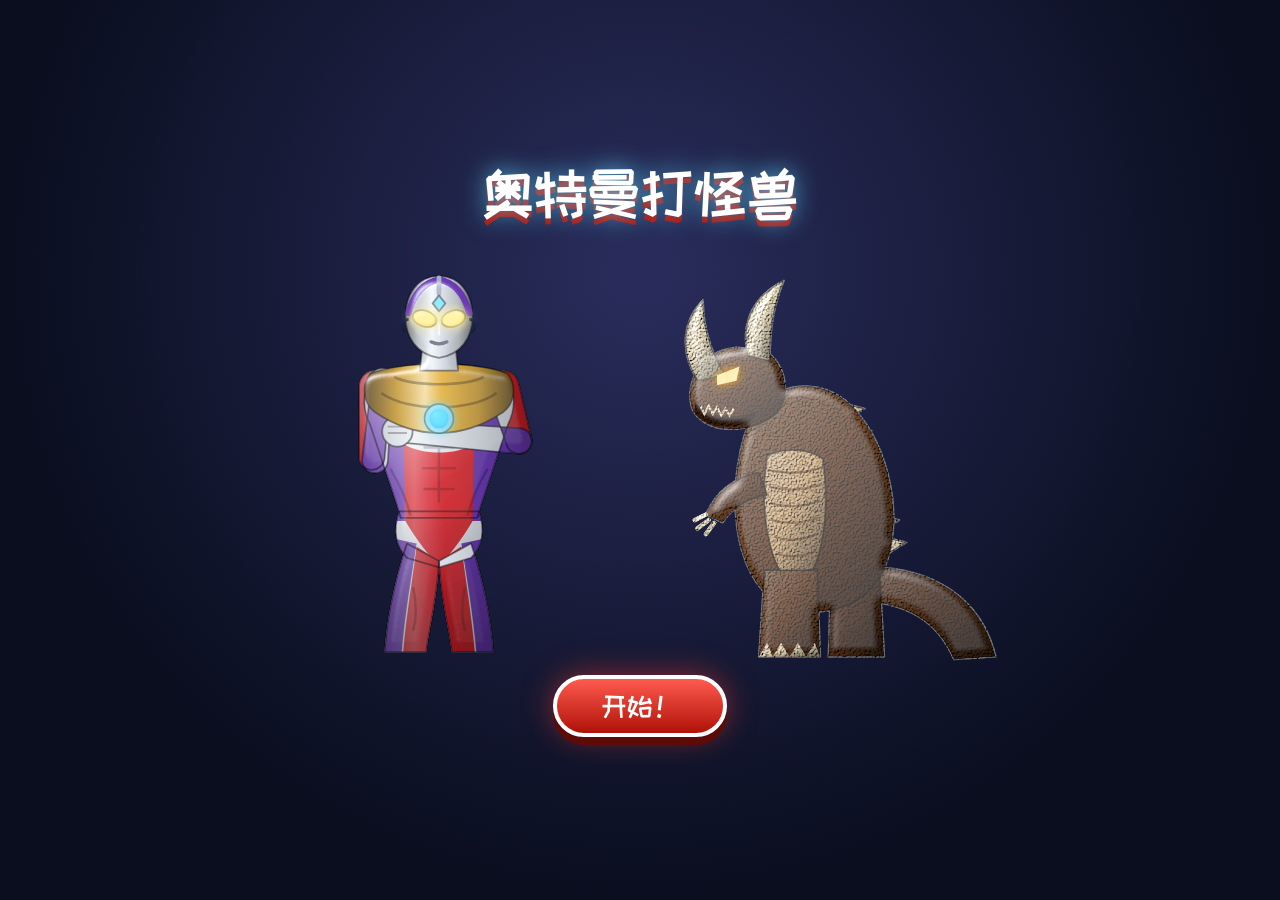
==== fight/index.html @ 57a6489c "打怪兽：按钮移到奥特曼一侧 Co-Authored-By: Claude Fable 5.2 <noreply@anthropic.com>" ====
<!doctype html>
<html lang="zh-CN">
<head>
<meta charset="utf-8">
<meta name="viewport" content="width=device-width,initial-scale=1,viewport-fit=cover">
<title>奥特曼打怪兽</title>
<link rel="stylesheet" href="../fonts/fonts.css">
<style>
/* 布局：全屏特摄战场（远景城市→演员→特效→胶片颗粒/黑边），HUD 在上，三个大按钮在下；选人、选怪兽、图鉴是全屏层 */
:root{
  --night:#0A0E1F; --dusk:#2A2D5C; --ember:#FF8A3D; --steel:#C9D1E0; --ink:#F2F4FF; --muted:#AAB3D6;
  --timer:#5EDCFF; --danger:#FF3B30; --gold:#FFD447; --panel:rgba(10,14,36,.78);
  --display:"ZCOOL KuaiLe","PingFang SC","Hiragino Sans GB","Microsoft YaHei",system-ui,sans-serif;
  --body:"PingFang SC","Hiragino Sans GB","Microsoft YaHei",system-ui,sans-serif;
  color-scheme:dark;
}
html{height:100%;box-sizing:border-box;background:#05070F}
*,*::before,*::after{box-sizing:border-box}
[hidden]{display:none!important}
body{height:100%;margin:0;background:var(--night);color:var(--ink);font-family:var(--body);overflow:hidden;-webkit-user-select:none;user-select:none;-webkit-tap-highlight-color:transparent;touch-action:manipulation}
button{font:inherit;color:inherit;cursor:pointer;-webkit-tap-highlight-color:transparent}
button:focus-visible{outline:4px solid var(--timer);outline-offset:3px}

#stage{position:fixed;inset:0;overflow:hidden;background:#05070F}
#world{position:absolute;inset:0;filter:contrast(1.08) saturate(1.12)}
#bg,#fx,#grain{position:absolute;inset:0;width:100%;height:100%;display:block}
#fx{pointer-events:none}
#grain{pointer-events:none;opacity:.09;mix-blend-mode:overlay;image-rendering:pixelated}
.vignette{position:absolute;inset:0;pointer-events:none;background:radial-gradient(ellipse at 50% 55%,transparent 55%,rgba(0,0,0,.55) 100%)}
.bars::before,.bars::after{content:"";position:absolute;left:0;right:0;height:5vh;background:#000;z-index:6;pointer-events:none}
.bars::before{top:0} .bars::after{bottom:0}
@media (orientation:portrait){.bars::before,.bars::after{display:none}}

.actor{position:absolute;will-change:transform;transform-origin:50% 100%;z-index:3}
.actor svg{width:100%;height:100%;display:block;overflow:visible}
.photo{width:100%;height:100%;display:block;object-fit:contain;object-position:50% 100%;-webkit-user-drag:none;
  filter:brightness(.92) contrast(1.06) saturate(1.06) drop-shadow(-6px -4px 10px rgba(255,140,80,.28)) drop-shadow(0 0 14px rgba(120,140,255,.25))}
.photo.mir{transform:scaleX(-1)}
img.photo{transition:transform .13s cubic-bezier(.3,1.5,.5,1);transform-origin:50% 100%}
#heroArt[data-pose=punch] img.photo{transform:rotate(10deg) translateX(5%)}
#heroArt[data-pose=kick] img.photo{transform:rotate(-12deg) translateX(6%)}
#heroArt[data-pose=guard] img.photo{transform:rotate(-4deg) scale(.96)}
#heroArt[data-pose=beam] img.photo{transform:rotate(5deg)}
#heroArt[data-pose=win] img.photo{transform:translateY(-5%) scale(1.04)}
.pick.rival{border-color:#FF5A4E;box-shadow:0 0 18px rgba(255,90,78,.6)}
.badge.rv{background:#E3262E!important;color:#FFFFFF!important}
.pick .pa img{height:100%;width:100%;object-fit:contain;object-position:50% 100%}
.jt,.whole{transform-box:view-box;transition:transform .13s cubic-bezier(.3,1.5,.5,1)}
svg.rig{overflow:visible}
.flip{position:relative}
.pl{position:absolute;inset:0}
#hero[data-photo] .flip{transform:none}
#hero[data-photo].idle .flip{animation:breatheP 2.4s ease-in-out infinite}
#hero[data-photo].hurt .flip{animation:hurtP .5s}
@keyframes breatheP{0%,100%{transform:translateY(0)}50%{transform:translateY(-1%)}}
@keyframes hurtP{0%{transform:none}30%{transform:translateX(-14%) rotate(-8deg);filter:brightness(1.8)}100%{transform:none}}
.shadow{position:absolute;border-radius:50%;background:radial-gradient(ellipse,rgba(0,0,0,.55),transparent 70%);z-index:2;pointer-events:none}
#hero{transition:transform .14s cubic-bezier(.3,1.6,.5,1)}
#hero .flip{width:100%;height:100%;transform:scaleX(-1)}
#hero.idle .flip{animation:breathe 2.4s ease-in-out infinite}
#monster.idle .mbody{animation:mbreathe 2.8s ease-in-out infinite}
.mbody{width:100%;height:100%;transform-origin:50% 100%}
@keyframes breathe{0%,100%{transform:scaleX(-1) translateY(0)}50%{transform:scaleX(-1) translateY(-1%)}}
@keyframes mbreathe{0%,100%{transform:scale(1,1) rotate(0)}50%{transform:scale(1.01,1.02) rotate(-.6deg)}}
#monster.charge .mbody{filter:drop-shadow(0 0 18px rgba(255,60,30,.95)) brightness(1.15)}
#monster.flinch .mbody{animation:flinch .28s}
@keyframes flinch{0%{transform:translateX(0);filter:brightness(2.2)}40%{transform:translateX(5%) rotate(3deg)}100%{transform:translateX(0)}}
#monster.dizzy .mbody{animation:dizzy 1.2s ease-in-out infinite;transform-origin:50% 100%}
@keyframes dizzy{0%,100%{transform:rotate(-3deg)}50%{transform:rotate(3deg)}}
#hero.hurt .flip{animation:hurt .5s}
@keyframes hurt{0%{transform:scaleX(-1)}30%{transform:scaleX(-1) translateX(14%) rotate(8deg);filter:brightness(1.8)}100%{transform:scaleX(-1)}}
.warnmark{position:absolute;z-index:5;font-family:var(--display);font-size:clamp(40px,8vh,80px);color:#FFD447;text-shadow:0 0 18px #FF3B30,0 4px 0 #000;animation:warn .4s ease-in-out infinite alternate;pointer-events:none}
@keyframes warn{from{transform:scale(.9)}to{transform:scale(1.15)}}
.stars{position:absolute;z-index:5;pointer-events:none;font-size:clamp(20px,4vh,34px);animation:spinstars 1.2s linear infinite}
@keyframes spinstars{to{transform:rotate(360deg)}}
.shield{position:absolute;z-index:4;border-radius:50%;pointer-events:none;
  background:radial-gradient(circle,rgba(120,230,255,.05) 40%,rgba(120,230,255,.35) 62%,rgba(200,250,255,.9) 70%,rgba(120,230,255,0) 74%);
  box-shadow:0 0 40px rgba(94,220,255,.7);animation:shieldOn .18s ease-out}
@keyframes shieldOn{from{transform:scale(.3);opacity:0}to{transform:scale(1);opacity:1}}

/* HUD */
.hud{position:absolute;left:0;right:0;top:0;z-index:8;display:flex;align-items:center;gap:10px;
  padding-top:max(10px, calc(env(safe-area-inset-top, 0px) + 6px));padding-left:max(14px, env(safe-area-inset-left, 0px));padding-right:max(14px, env(safe-area-inset-right, 0px))}
.hbtn{width:50px;height:50px;border-radius:50%;border:2px solid rgba(255,255,255,.5);background:var(--panel);display:inline-flex;align-items:center;justify-content:center;flex-shrink:0}
.hbtn svg{width:26px;height:26px}
.bar{flex:1;min-width:0;display:flex;align-items:center;gap:6px}
.bar .track{flex:1;height:16px;border-radius:9px;background:rgba(0,0,0,.55);border:2px solid rgba(255,255,255,.5);overflow:hidden}
.bar i{display:block;height:100%;width:0;transition:width .25s}
#energy i{background:linear-gradient(90deg,#1E7BFF,#5EDCFF,#E8FDFF);box-shadow:0 0 12px #5EDCFF}
#mhp i{background:linear-gradient(90deg,#FFB03B,#FF3B30);margin-left:auto}
#mhp .track{display:flex}
.bar .ic{font-size:20px;flex-shrink:0}
#ctimer{width:54px;height:54px;border-radius:50%;flex-shrink:0;border:4px solid #C9D1E0;background:radial-gradient(circle at 38% 32%,#F0FEFF,#63DEFF 45%,#0F7FC6);box-shadow:0 0 18px #5EDCFF,inset 0 -4px 0 rgba(0,0,0,.25)}
#ctimer.red{background:radial-gradient(circle at 38% 32%,#FFE1DE,#FF5A4E 45%,#B01208);box-shadow:0 0 22px #FF3B30;animation:blinkT .5s steps(2) infinite}
@keyframes blinkT{50%{filter:brightness(.45)}}

/* 三个按钮都放在奥特曼这一侧（左下角）：上面防御，下面出拳和光线；怪兽那边不放按钮 */
.controls{position:absolute;left:0;bottom:0;z-index:8;display:grid;grid-template-areas:"shield ." "punch beam";align-items:end;justify-items:center;gap:10px 12px;
  padding-bottom:max(14px, calc(env(safe-area-inset-bottom, 0px) + 8px));padding-left:max(16px, env(safe-area-inset-left, 0px));padding-right:max(16px, env(safe-area-inset-right, 0px))}
.cbtn{width:clamp(78px,22vw,104px);height:clamp(78px,22vw,104px);border-radius:50%;border:4px solid rgba(255,255,255,.85);display:flex;flex-direction:column;align-items:center;justify-content:center;gap:2px;
  font-family:var(--display);font-size:clamp(15px,4vw,19px);color:#FFFFFF;text-shadow:0 2px 0 rgba(0,0,0,.5);box-shadow:0 6px 0 rgba(0,0,0,.45),0 0 20px rgba(0,0,0,.4)}
.cbtn svg{width:52%;height:auto}
.cbtn:active{transform:translateY(4px);box-shadow:0 2px 0 rgba(0,0,0,.45)}
#bPunch{background:radial-gradient(circle at 40% 30%,#FF7A6E,#C8141C)}
#bShield{background:radial-gradient(circle at 40% 30%,#8FE4FF,#1468C8)}
#bBeam{background:radial-gradient(circle at 40% 30%,#FFF3B0,#E59A00);width:clamp(92px,26vw,124px);height:clamp(92px,26vw,124px)}
#bBeam[disabled]{filter:grayscale(.85) brightness(.6)}
#bBeam.ready{animation:ready .7s ease-in-out infinite alternate}
@keyframes ready{from{box-shadow:0 6px 0 rgba(0,0,0,.45),0 0 10px #FFD447}to{box-shadow:0 6px 0 rgba(0,0,0,.45),0 0 44px 10px #FFE066}}
.cbtn[disabled]{cursor:default}
#bShield.cool{filter:brightness(.6)}

/* 全屏层 */
.layer{position:fixed;inset:0;z-index:20;display:flex;flex-direction:column;align-items:center;justify-content:flex-start;gap:clamp(10px,2.4vh,22px);text-align:center;
  background:radial-gradient(ellipse at 50% 30%,#2A2D5C,#0A0E1F 70%);
  padding-top:max(16px, env(safe-area-inset-top, 0px));padding-bottom:max(16px, env(safe-area-inset-bottom, 0px));padding-left:max(16px, env(safe-area-inset-left, 0px));padding-right:max(16px, env(safe-area-inset-right, 0px));overflow-y:auto}
.layer>:first-child{margin-top:auto}.layer>:last-child{margin-bottom:auto}
.ttl{font-family:var(--display);font-size:clamp(40px,10vw,76px);line-height:1.05;color:#FFFFFF;text-shadow:0 0 24px rgba(94,220,255,.8),0 6px 0 #B01208;text-wrap:balance}
.sub{font-size:clamp(16px,4.2vw,21px);color:var(--muted);font-weight:600}
.big{height:84px;padding:0 44px;border-radius:999px;border:4px solid #FFFFFF;background:linear-gradient(#FF5A4E,#B01208);color:#FFFFFF;font-family:var(--display);font-size:clamp(30px,8vw,42px);box-shadow:0 8px 0 #5E0A06,0 0 30px rgba(255,59,48,.5)}
.big:active{transform:translateY(5px);box-shadow:0 3px 0 #5E0A06}
.big.alt{background:linear-gradient(#5EDCFF,#1468C8);box-shadow:0 8px 0 #0A3A73}
.row{display:flex;gap:14px;flex-wrap:wrap;justify-content:center}
.grid{display:grid;grid-template-columns:repeat(4,minmax(0,1fr));gap:12px;width:min(100%,760px)}
@media (max-width:520px){.grid{grid-template-columns:repeat(2,minmax(0,1fr))}}
@media (orientation:landscape){
  #monGrid,#bookGrid{grid-template-columns:repeat(6,minmax(0,1fr))!important;width:min(100%,960px)}
  #heroGrid{grid-template-columns:repeat(6,minmax(0,1fr));width:min(100%,960px)}
  .pick .pa{aspect-ratio:1/1;max-height:20vh}
  .layer .ttl{font-size:clamp(24px,7vh,44px)!important}
  #title .ttl{font-size:clamp(30px,11vh,58px)!important}
  #title .ttl br{display:none}
  #titleArt{height:48vh!important}
  #title .sub{display:none}
  #startBtn{height:62px;font-size:28px}
  .layer{gap:10px}
}
.pick{position:relative;border:3px solid rgba(255,255,255,.35);border-radius:18px;background:radial-gradient(ellipse at 50% 40%,#3B4590,#121636 75%);padding:8px 6px 10px;display:flex;flex-direction:column;align-items:center;gap:4px;overflow:hidden}
.pick.on{border-color:#FFD447;box-shadow:0 0 22px rgba(255,212,71,.6)}
.pick:active{transform:scale(.96)}
.pick .pa{width:100%;aspect-ratio:3/4;display:flex;align-items:flex-end;justify-content:center}
.pick .pa svg{height:100%;width:auto;max-width:100%}
.pick .pn{font-family:var(--display);font-size:clamp(16px,4.4vw,22px);color:#FFFFFF;white-space:nowrap}
.pick.locked .pa{filter:brightness(0) opacity(.55)}
.pick .badge{position:absolute;top:6px;right:6px;font-size:12px;font-weight:700;background:#FFD447;color:#1B2246;border-radius:999px;padding:2px 8px}
.pick .q{position:absolute;inset:0;display:flex;align-items:center;justify-content:center;font-family:var(--display);font-size:54px;color:rgba(255,255,255,.55)}
#win{background:radial-gradient(ellipse at 50% 35%,rgba(42,45,92,.92),rgba(5,7,15,.96) 75%)}
.wincard{width:min(70vw,44vh,320px);aspect-ratio:3/4;border-radius:22px;padding:10px;background:linear-gradient(135deg,#FFF9CF,#E8A80C 36%,#FFFDE8 50%,#B8730A 74%,#FFE47A);box-shadow:0 0 50px rgba(255,212,71,.5)}
.wincard .in{width:100%;height:100%;border-radius:14px;background:radial-gradient(ellipse at 50% 40%,#5A2B12,#140806 75%);display:flex;align-items:flex-end;justify-content:center;overflow:hidden}
.wincard svg{height:92%;width:auto;max-width:100%}
.wname{font-family:var(--display);font-size:clamp(30px,8vw,46px);color:#FFFFFF}
.wintro{max-width:30em;font-size:clamp(15px,4vw,18px);line-height:1.6;color:#E6EBFF;background:rgba(255,255,255,.08);border:1px solid rgba(255,255,255,.18);border-radius:14px;padding:10px 14px;text-align:left}
.winwrap{display:flex;flex-direction:column;align-items:center;gap:clamp(10px,2vh,18px);width:100%}
.wininfo{display:flex;flex-direction:column;align-items:center;gap:clamp(8px,1.6vh,14px);min-width:0}
@media (orientation:landscape){
  .winwrap{flex-direction:row;justify-content:center;gap:28px}
  .wincard{width:auto;height:min(78vh,420px)}
  .wininfo .ttl{font-size:clamp(30px,9vh,52px)!important}
  .wintro{font-size:15px;max-width:26em}
}
.movecap{position:absolute;left:50%;top:16%;transform:translateX(-50%);z-index:7;pointer-events:none;white-space:nowrap;font-family:var(--display);font-size:clamp(30px,9vh,64px);animation:movecap 2.3s ease-out both}
@keyframes movecap{0%{opacity:0;transform:translateX(-50%) scale(1.8)}12%{opacity:1;transform:translateX(-50%) scale(1)}80%{opacity:1}100%{opacity:0}}
#flash{position:fixed;inset:0;z-index:15;background:#FFFFFF;opacity:0;pointer-events:none}
#flash.go{animation:flash .7s ease-out}
@keyframes flash{0%{opacity:0}12%{opacity:1}100%{opacity:0}}
#rotateTip{position:absolute;left:50%;top:22%;transform:translateX(-50%);z-index:7;font-size:14px;color:var(--muted);background:var(--panel);border-radius:999px;padding:6px 14px;white-space:nowrap}
@media (orientation:landscape){#rotateTip{display:none}}
@media (orientation:landscape){
  .cbtn{width:clamp(64px,19vh,96px);height:clamp(64px,19vh,96px);opacity:.92}
  #bBeam{width:clamp(76px,23vh,112px);height:clamp(76px,23vh,112px)}
}
.controls .rgt{display:contents}
#bShield{grid-area:shield} #bPunch{grid-area:punch} #bBeam{grid-area:beam}
@media (prefers-reduced-motion: reduce){#hero.idle .flip,#monster.idle .mbody,#bBeam.ready,#ctimer.red{animation:none}}
</style>
</head>
<body>
<div id="stage">
  <div id="world">
    <canvas id="bg"></canvas>
    <div class="shadow" id="hshadow"></div><div class="shadow" id="mshadow"></div>
    <div class="actor" id="hero"><div class="flip" id="heroArt"></div></div>
    <div class="actor" id="monster"><div class="mbody" id="monArt"></div></div>
    <canvas id="fx"></canvas>
  </div>
  <canvas id="grain"></canvas>
  <div class="vignette"></div>
  <div class="bars" style="position:absolute;inset:0;pointer-events:none"></div>
  <div class="hud" id="hud" hidden>
    <button class="hbtn" id="homeBtn" aria-label="返回"><svg viewBox="0 0 24 24" aria-hidden="true"><path d="M3 11l9-7 9 7v9h-6v-6H9v6H3z" fill="#FFFFFF"/></svg></button>
    <div class="bar" id="energy"><span class="ic">⚡</span><div class="track"><i></i></div></div>
    <div id="ctimer" aria-label="彩色计时器"></div>
    <div class="bar" id="mhp"><div class="track"><i></i></div><span class="ic">👾</span></div>
  </div>
  <div id="rotateTip" hidden>横过来玩更像电视哦</div>
  <div class="controls" id="controls" hidden>
    <button class="cbtn" id="bShield" aria-label="防御"><svg viewBox="0 0 40 40" aria-hidden="true"><path d="M20 3l14 5v10c0 9-6 16-14 19C12 34 6 27 6 18V8z" fill="#E8FDFF" stroke="#0A3A73" stroke-width="2.5"/></svg>防御</button>
    <div class="rgt"><button class="cbtn" id="bBeam" aria-label="光线" disabled><svg viewBox="0 0 40 40" aria-hidden="true"><rect x="17" y="3" width="7" height="30" rx="3.5" fill="#FFFFFF" stroke="#7A4A00" stroke-width="2"/><rect x="4" y="18" width="24" height="7" rx="3.5" fill="#FFFFFF" stroke="#7A4A00" stroke-width="2"/><path d="M27 8 L39 2 M28 13 L40 11" stroke="#FFFFFF" stroke-width="3" stroke-linecap="round"/></svg>光线</button>
    <button class="cbtn" id="bPunch" aria-label="出拳"><svg viewBox="0 0 40 40" aria-hidden="true"><path d="M8 16c0-3 2-5 5-5h14c4 0 6 3 6 6v8c0 6-4 10-10 10h-6c-5 0-9-4-9-9z" fill="#FFE1DE" stroke="#5E0A06" stroke-width="2.5"/><path d="M14 11v8M20 11v8M26 11v8" stroke="#5E0A06" stroke-width="2"/></svg>出拳</button></div>
  </div>
</div>

<div id="title" class="layer">
  <div class="ttl">奥特曼<br>打怪兽</div>
  <div class="sub">变身成奥特曼，打败大怪兽！</div>
  <div class="row" id="titleArt" style="height:min(40vh,340px);align-items:flex-end;flex-wrap:nowrap;gap:clamp(10px,4vw,40px)"></div>
  <button class="big" id="startBtn">开始！</button>
</div>

<div id="pickHero" class="layer" hidden>
  <div class="ttl" style="font-size:clamp(28px,7vw,46px)">选一位奥特曼</div>
  <div class="grid" id="heroGrid"></div>
</div>

<div id="pickMonster" class="layer" hidden>
  <div class="ttl" style="font-size:clamp(28px,7vw,46px)">选一只怪兽</div>
  <div class="grid" id="monGrid" style="grid-template-columns:repeat(3,minmax(0,1fr))"></div>
  <div class="row"><button class="big alt" id="toHero" style="height:64px;font-size:24px;padding:0 26px">换奥特曼</button><button class="big alt" id="toBook" style="height:64px;font-size:24px;padding:0 26px">怪兽图鉴</button></div>
</div>

<div id="book" class="layer" hidden>
  <div class="ttl" style="font-size:clamp(28px,7vw,46px)">怪兽图鉴</div>
  <div class="grid" id="bookGrid" style="grid-template-columns:repeat(3,minmax(0,1fr))"></div>
  <div class="wintro" id="bookIntro" hidden></div>
  <button class="big alt" id="bookBack" style="height:64px;font-size:24px;padding:0 30px">返回</button>
</div>

<div id="win" class="layer" hidden>
  <div class="winwrap">
    <div class="wincard"><div class="in" id="winArt"></div></div>
    <div class="wininfo">
      <div class="ttl" style="font-size:clamp(34px,9vw,56px)">胜利！</div>
      <div class="wname" id="winName"></div>
      <div class="wintro" id="winIntro"></div>
      <div class="row"><button class="big" id="againBtn" style="height:66px;font-size:26px">再打一只</button><button class="big alt" id="winBook" style="height:66px;font-size:26px">图鉴</button></div>
    </div>
  </div>
</div>

<div id="flash"></div>

<script>
(function(){
'use strict';
const $=s=>document.querySelector(s);
const O='#141B3D'; let UID=0; const f1=n=>Math.round(n*10)/10;
const MONSTERS=[{"id": "gomora", "name": "哥莫拉", "intro": "古代怪兽哥莫拉，头上有大大的角，力气超级大，还会钻进地底下！", "hp": 12}, {"id": "eleking", "name": "艾雷王", "intro": "艾雷王全身白色带黑点点，头上的角会转圈圈，尾巴还能放电！", "hp": 12}, {"id": "redking", "name": "雷德王", "intro": "雷德王脑袋小小的，身体大大的，力气很大，最喜欢扔大石头！", "hp": 14}, {"id": "baltan", "name": "巴尔坦星人", "intro": "巴尔坦星人有一对大钳子手，会变出好多个分身，还会呋呋呋地笑！", "hp": 14}, {"id": "kingjoe", "name": "金古桥", "intro": "金古桥是宇宙人造的超级机器人，身体硬邦邦，还能分成四块再合起来！", "hp": 16}, {"id": "zetton", "name": "杰顿", "intro": "杰顿是最厉害的宇宙恐龙，曾经打败过初代奥特曼，还能把光线吸收掉！", "hp": 16}];
const AUDIO={"f_hello": "../audio/f_hello.mp3", "f_pickHero": "../audio/f_pickHero.mp3", "f_pickMonster": "../audio/f_pickMonster.mp3", "f_locked": "../audio/f_locked.mp3", "f_henshin": "../audio/f_henshin.mp3", "f_go": "../audio/f_go.mp3", "f_good1": "../audio/f_good1.mp3", "f_good2": "../audio/f_good2.mp3", "f_warn": "../audio/f_warn.mp3", "f_block": "../audio/f_block.mp3", "f_ouch": "../audio/f_ouch.mp3", "f_full": "../audio/f_full.mp3", "f_timer": "../audio/f_timer.mp3", "f_beam": "../audio/f_beam.mp3", "f_absorb": "../audio/f_absorb.mp3", "f_dizzy": "../audio/f_dizzy.mp3", "f_win": "../audio/f_win.mp3", "f_new": "../audio/f_new.mp3", "f_book": "../audio/f_book.mp3", "f_allwin": "../audio/f_allwin.mp3", "f_rival": "../audio/f_rival.mp3", "f_n_gomora": "../audio/f_n_gomora.mp3", "f_i_gomora": "../audio/f_i_gomora.mp3", "f_n_eleking": "../audio/f_n_eleking.mp3", "f_i_eleking": "../audio/f_i_eleking.mp3", "f_n_redking": "../audio/f_n_redking.mp3", "f_i_redking": "../audio/f_i_redking.mp3", "f_n_baltan": "../audio/f_n_baltan.mp3", "f_i_baltan": "../audio/f_i_baltan.mp3", "f_n_kingjoe": "../audio/f_n_kingjoe.mp3", "f_i_kingjoe": "../audio/f_i_kingjoe.mp3", "f_n_zetton": "../audio/f_n_zetton.mp3", "f_i_zetton": "../audio/f_i_zetton.mp3", "mv_orig": "../audio/mv_orig.mp3", "mv_seven": "../audio/mv_seven.mp3", "mv_taro": "../audio/mv_taro.mp3", "mv_tiga": "../audio/mv_tiga.mp3", "mv_dyna": "../audio/mv_dyna.mp3", "mv_gaia": "../audio/mv_gaia.mp3", "mv_nexus": "../audio/mv_nexus.mp3", "mv_mebius": "../audio/mv_mebius.mp3", "mv_zero": "../audio/mv_zero.mp3", "mv_ginga": "../audio/mv_ginga.mp3", "mv_orb": "../audio/mv_orb.mp3", "mv_geed": "../audio/mv_geed.mp3", "mv_zeta": "../audio/mv_zeta.mp3", "mv_trigger": "../audio/mv_trigger.mp3", "mv_decker": "../audio/mv_decker.mp3", "mv_blazar": "../audio/mv_blazar.mp3", "mv_arc": "../audio/mv_arc.mp3", "n_orig": "../audio/n_orig.mp3", "n_seven": "../audio/n_seven.mp3", "n_taro": "../audio/n_taro.mp3", "n_tiga": "../audio/n_tiga.mp3", "n_dyna": "../audio/n_dyna.mp3", "n_gaia": "../audio/n_gaia.mp3", "n_nexus": "../audio/n_nexus.mp3", "n_mebius": "../audio/n_mebius.mp3", "n_zero": "../audio/n_zero.mp3", "n_ginga": "../audio/n_ginga.mp3", "n_orb": "../audio/n_orb.mp3", "n_geed": "../audio/n_geed.mp3", "n_zeta": "../audio/n_zeta.mp3", "n_trigger": "../audio/n_trigger.mp3", "n_decker": "../audio/n_decker.mp3", "n_blazar": "../audio/n_blazar.mp3", "n_arc": "../audio/n_arc.mp3"};
const TEXT={"f_hello": "小朋友，我们一起变身奥特曼，去打怪兽吧！", "f_pickHero": "你想变成哪一位奥特曼？点一点他！", "f_pickMonster": "怪兽出现了！选一只怪兽去打败它！", "f_locked": "先打败前面的怪兽，这只才会出现哦！", "f_henshin": "变身！", "f_go": "点怪兽出拳，打败它！", "f_good1": "打得好！", "f_good2": "再来一拳！", "f_warn": "怪兽要攻击了！快按盾牌！", "f_block": "挡住啦！好厉害！", "f_ouch": "哎哟！没关系，站起来继续战斗！", "f_full": "能量满啦！快按光线按钮！", "f_timer": "胸口的计时器在闪了！快用必杀技！", "f_beam": "必杀光线！", "f_absorb": "什么？杰顿把光线吸收了！继续出拳，再来一次！", "f_dizzy": "怪兽晕倒啦！快用光线！", "f_win": "胜利！怪兽变成小小的，回宇宙去啦！", "f_new": "新的怪兽出现了！", "f_book": "这是怪兽图鉴，点一点，听听怪兽的故事。", "f_allwin": "太厉害了！所有怪兽都打败啦！", "f_rival": "宿敌登场！", "f_n_gomora": "哥莫拉！", "f_i_gomora": "古代怪兽哥莫拉，头上有大大的角，力气超级大，还会钻进地底下！", "f_n_eleking": "艾雷王！", "f_i_eleking": "艾雷王全身白色带黑点点，头上的角会转圈圈，尾巴还能放电！", "f_n_redking": "雷德王！", "f_i_redking": "雷德王脑袋小小的，身体大大的，力气很大，最喜欢扔大石头！", "f_n_baltan": "巴尔坦星人！", "f_i_baltan": "巴尔坦星人有一对大钳子手，会变出好多个分身，还会呋呋呋地笑！", "f_n_kingjoe": "金古桥！", "f_i_kingjoe": "金古桥是宇宙人造的超级机器人，身体硬邦邦，还能分成四块再合起来！", "f_n_zetton": "杰顿！", "f_i_zetton": "杰顿是最厉害的宇宙恐龙，曾经打败过初代奥特曼，还能把光线吸收掉！", "mv_orig": "斯派修姆光线！", "mv_seven": "艾梅利姆光线！", "mv_taro": "斯特利姆光线！", "mv_tiga": "哉佩利敖光线！", "mv_dyna": "索尔捷特光线！", "mv_gaia": "光子冰刀！", "mv_nexus": "终极光线！", "mv_mebius": "梦比姆光线！", "mv_zero": "赛罗集束光线！", "mv_ginga": "银河十字光线！", "mv_orb": "欧利吉姆光线！", "mv_geed": "毁灭爆裂！", "mv_zeta": "泽斯蒂姆光线！", "mv_trigger": "哉佩利敖光线！", "mv_decker": "赛尔捷特光线！", "mv_blazar": "螺旋光矛！", "mv_arc": "亚刻最终升华光线！", "n_orig": "初代奥特曼！", "n_seven": "赛文奥特曼！", "n_taro": "泰罗奥特曼！", "n_tiga": "迪迦奥特曼！", "n_dyna": "戴拿奥特曼！", "n_gaia": "盖亚奥特曼！", "n_nexus": "奈克瑟斯奥特曼！", "n_mebius": "梦比优斯奥特曼！", "n_zero": "赛罗奥特曼！", "n_ginga": "银河奥特曼！", "n_orb": "欧布奥特曼！", "n_geed": "捷德奥特曼！", "n_zeta": "泽塔奥特曼！", "n_trigger": "特利迦奥特曼！", "n_decker": "德凯奥特曼！", "n_blazar": "布莱泽奥特曼！", "n_arc": "亚刻奥特曼！"};
const IMG={"h": {}, "m": {}};
/* ---------- 奥特曼外观配置 ---------- */
const C={R:'#D21F2B',DR:'#A3121C',B:'#2456C8',BL:'#3E9BE8',P:'#6A39B4',K:'#2B2F3B',G:'#E1B23F',S:'#D8DDE6',O:'#EC7A2F',GR:'#8B93A5',T:'#1FA7A0'};
const classic=a=>[['sides',a],['legOut',a],['upper',a]];
const BEAM=new Set(['orig','jack','zoffy','mebius','omega','orb','neos','max','ginga','geed','taiga','trigger','decker','teo','powered','great','x','zeta','arc','eighty']);
const HV={
  orig:{base:'S',pat:classic('R'),crest:'fin',timer:'round'},
  seven:{base:'R',pat:[['center','DR']],prot:'S',protDots:1,crest:'slugger',timer:'none',lamp:'#5EE08F'},
  jack:{base:'S',pat:[...classic('R'),['belly','R'],['legIn','S']],crest:'fin',timer:'round',brace:'#D9DEE7'},
  ace:{base:'S',pat:[['sides','R'],['legs','R'],['legIn','S'],['upper','R'],['belly','R']],crest:'ace',timer:'round'},
  taro:{base:'R',pat:[['center','S'],['legIn','S']],prot:'S',crest:'horns',timer:'round'},
  leo:{base:'R',pat:[['chest','S'],['stripeC','S'],['legIn','S']],crest:'leo',timer:'round'},
  astra:{base:'R',pat:[['chest','S'],['legIn','S']],crest:'leo',timer:'round'},
  zoffy:{base:'S',pat:classic('R'),crest:'fin',timer:'round',stars:1},
  father:{base:'S',pat:[...classic('R'),['belly','R']],prot:'S',crest:'bighorns',mustache:1,cape:'#C61E28',timer:'round'},
  mother:{base:'S',pat:[...classic('R')],crest:'hair',timer:'round'},
  king:{base:'S',pat:[['sides','R'],['legOut','R']],prot:'G',crest:'crown',beard:1,cape:'#C61E28',timer:'round'},
  joneus:{base:'S',pat:[...classic('R'),['belly','R']],crest:'fin',timer:'round'},
  eighty:{base:'S',pat:[...classic('R'),['stripeC','R']],crest:'fin',timer:'round'},
  yullian:{base:'S',pat:classic('R'),crest:'tiara',tiara:'#E1B23F',timer:'round'},
  great:{base:'S',pat:classic('R'),headA:'R',crest:'fin',timer:'round'},
  powered:{base:'S',pat:[['sides','R'],['legOut','R']],crest:'fin',timer:'round',eye:'s'},
  tiga:{base:'S',pat:[['sides','P'],['belly','R'],['legOut','P'],['legIn','R'],['upper','R'],['fore','P']],prot:'G',crest:'tiga',tc:'P',timer:'round',gem:'#7FE3FF'},
  dyna:{base:'S',pat:[['sides','B'],['belly','R'],['legOut','R'],['legIn','B'],['upper','R']],prot:'G',crest:'tiga',tc:'B',timer:'round',gem:'#7FE3FF'},
  gaia:{base:'S',pat:[...classic('R'),['belly','K']],prot:'K',crest:'gaia',timer:'gaia'},
  agul:{base:'S',pat:[...classic('B'),['belly','K']],prot:'K',crest:'agul',timer:'gaia'},
  neos:{base:'S',pat:classic('R'),crest:'fin',timer:'round'},
  seven21:{base:'B',pat:[['center','S'],['legIn','R']],prot:'S',protDots:1,crest:'slugger',timer:'round'},
  cosmos:{base:'S',pat:classic('BL'),crest:'cosmos',timer:'round'},
  nexus:{base:'S',pat:[...classic('R'),['belly','GR']],crest:'nexus',timer:'y'},
  noa:{base:'S',pat:[['sides','GR'],['legOut','GR'],['upper','GR']],crest:'nexus',timer:'y',wings:1},
  max:{base:'S',pat:[['sides','R'],['legs','R'],['legIn','S'],['upper','R']],prot:'G',crest:'blade',timer:'round'},
  xenon:{base:'S',pat:[['sides','K'],['legOut','K'],['upper','R']],prot:'S',crest:'blade',timer:'round'},
  mebius:{base:'S',pat:[...classic('R'),['belly','R']],crest:'fin',timer:'round',brace:'#E1B23F'},
  hikari:{base:'B',pat:[['center','S'],['legIn','S']],crest:'fin',timer:'round',brace:'#D9DEE7'},
  sevenx:{base:'DR',pat:[['center','R']],prot:'S',protDots:1,crest:'slugger',timer:'none',lamp:'#5EE08F'},
  zero:{base:'B',pat:[['belly','R'],['legIn','R'],['fore','R']],prot:'S',protDots:1,headA:'B',crest:'double',db:'R',eye:'s',timer:'round'},
  ginga:{base:'S',pat:classic('R'),crest:'fin',timer:'crystal',crystals:'#4FC3FF'},
  victory:{base:'K',pat:[['sides','R'],['legOut','R'],['upper','R']],crest:'v',timer:'crystal',crystals:'#FF9A2E',vcrystal:1},
  x:{base:'S',pat:[...classic('R'),['belly','K']],crest:'fin',timer:'x'},
  orb:{base:'S',pat:[...classic('R'),['belly','K']],crest:'fin',timer:'ring',headA:'K'},
  geed:{base:'K',pat:[['sides','R'],['legOut','R'],['upper','R']],crest:'fin',eye:'s',eyeC:'b',timer:'round'},
  rosso:{base:'R',pat:[['center','S'],['legIn','S']],crest:'twinhorns',hc:'R',timer:'round'},
  blu:{base:'B',pat:[['center','S'],['legIn','S']],crest:'unihorn',hc:'B',timer:'round'},
  grigio:{base:'S',pat:classic('O'),crest:'tiara',tiara:'#EC7A2F',timer:'round'},
  taiga:{base:'S',pat:[...classic('R'),['belly','B']],prot:'S',crest:'smallhorns',timer:'round'},
  titas:{base:'R',pat:[['chest','G'],['legIn','S']],crest:'fin',timer:'round',gem:'#FFD447',bulk:1},
  fuma:{base:'B',pat:[['center','S'],['legIn','S']],crest:'fin',eye:'s',timer:'round'},
  zeta:{base:'B',pat:[['belly','R'],['legIn','R'],['upper','R']],prot:'S',crest:'zeta',eye:'s',timer:'round'},
  trigger:{base:'S',pat:[['sides','P'],['belly','R'],['legOut','P'],['legIn','R'],['upper','R'],['fore','P']],prot:'S',crest:'trigger',tc:'P',timer:'round'},
  decker:{base:'S',pat:[['sides','R'],['belly','B'],['legOut','R'],['legIn','B'],['upper','R']],prot:'S',crest:'decker',timer:'round'},
  blazar:{base:'S',pat:[['halfL','B'],['legOut','R'],['upper','R']],crest:'blazar',eye:'s',timer:'round'},
  arc:{base:'S',pat:[...classic('R'),['belly','K']],crest:'arc',timer:'round'},
  omega:{base:'S',pat:classic('R'),crest:'slugger',sc:'R',timer:'round'},
  teo:{base:'S',pat:[...classic('B'),['belly','B']],crest:'fin',timer:'round',eyeC:'b'}
};

/* ---------- 写实一点的奥特曼 ---------- */
function hx(c){return C[c]||c}
function mix(hex,amt){
  const n=parseInt(hex.slice(1),16);let r=n>>16,g=(n>>8)&255,b=n&255;const t=amt<0?0:255,p=Math.abs(amt);
  r=Math.round(r+(t-r)*p);g=Math.round(g+(t-g)*p);b=Math.round(b+(t-b)*p);
  return '#'+((1<<24)|(r<<16)|(g<<8)|b).toString(16).slice(1);
}
function metal(id,c,x1,x2,shine){
  const hi=shine?mix(c,.55):mix(c,.3);
  return `<linearGradient id="${id}" gradientUnits="userSpaceOnUse" x1="${x1}" y1="0" x2="${x2}" y2="0">`+
    `<stop offset="0" stop-color="${mix(c,-.5)}"/><stop offset=".2" stop-color="${mix(c,-.12)}"/><stop offset=".4" stop-color="${hi}"/>`+
    `<stop offset=".52" stop-color="${c}"/><stop offset=".78" stop-color="${mix(c,-.2)}"/><stop offset="1" stop-color="${mix(c,-.55)}"/></linearGradient>`;
}
function cap(x1,y1,x2,y2,r1,r2){
  const dx=x2-x1,dy=y2-y1,L=Math.hypot(dx,dy),nx=-dy/L,ny=dx/L;
  const p=(x,y)=>f1(x)+' '+f1(y);
  return `M${p(x1+nx*r1,y1+ny*r1)} L${p(x2+nx*r2,y2+ny*r2)} A${r2} ${r2} 0 0 0 ${p(x2-nx*r2,y2-ny*r2)} L${p(x1-nx*r1,y1-ny*r1)} A${r1} ${r1} 0 0 0 ${p(x1+nx*r1,y1+ny*r1)} Z`;
}
const mirror=d=>d.replace(/(-?\d+(?:\.\d+)?)\s+(-?\d+(?:\.\d+)?)/g,(m,x,y)=>f1(200-parseFloat(x))+' '+y);
function both(d){return d+' '+mirror(d)}

function heroSVG(id,opt){
  opt=opt||{};
  const h=HV[id]||HV.orig, u='h'+(++UID);
  const bulk=h.bulk?4:0;
  const base=hx(h.base);
  // 身体几何
  const torso=`M${62-bulk} 80 C78 72 122 72 ${138+bulk} 80 C${148+bulk} 86 ${149+bulk} 100 ${143+bulk} 112 L133 142 C129 154 126 162 124 170 L76 170 C74 162 71 154 67 142 L${57-bulk} 112 C${51-bulk} 100 ${52-bulk} 86 ${62-bulk} 80 Z`;
  const pelvis='M75 166 L125 166 C129 178 127 188 120 195 L100 201 L80 195 C73 188 71 178 75 166 Z';
  const legL='M80 186 L100 197 C99 220 94 238 92 254 L66 254 C67 238 71 212 80 186 Z';
  const legR=mirror(legL);
  const pose=opt.pose||(BEAM.has(id)?'beam':'stand'); const beam=pose==='beam';
  let upL=beam?cap(60,88,58,132,10+bulk/2,8):cap(60,88,36,106,10+bulk/2,8), foreL=beam?cap(60,134,64,92,8,6.8):cap(36,106,32,74,8,6.8);
  let upR=beam?cap(140,88,150,122,10+bulk/2,8):cap(140,88,156,124,10+bulk/2,8), foreR=beam?cap(150,122,76,116,8,6.8):cap(156,124,153,156,8,6.8);
  let fists=beam?[[65,86],[74,116]]:[[32,70],[153,162]], front=beam;
  if(pose==='punch'){ upL=cap(60,88,34,92,10+bulk/2,8); foreL=cap(34,92,6,90,8,6.8); fists=[[2,90],[153,162]]; }
  if(pose==='guard'){ upL=cap(60,88,54,122,10+bulk/2,8); foreL=cap(54,122,106,82,8,6.8); upR=cap(140,88,146,122,10+bulk/2,8); foreR=cap(146,122,94,82,8,6.8); fists=[[108,79],[92,79]]; front=true; }
  const bodyParts=front?[torso,pelvis,legL,legR,upL,upR,foreL,foreR]:[torso,pelvis,legL,legR,upL,foreL,upR,foreR];
  const PIECES={
    all:'M-20 -20 H220 V280 H-20 Z',
    sides:both('M50 80 C66 88 78 112 86 150 L91 172 L60 172 L42 110 Z'),
    center:'M84 90 C92 98 108 98 116 90 L114 132 L100 170 L86 132 Z',
    chest:'M50 74 H150 L144 114 C124 122 76 122 56 114 Z',
    belly:'M78 124 C90 131 110 131 122 124 L121 172 C114 184 106 194 100 200 C94 194 86 184 79 172 Z',
    legOut:both('M58 180 L86 186 C82 212 78 234 76 262 L48 262 Z'),
    legIn:both('M86 188 L100 197 L100 262 L77 262 C79 234 83 212 86 188 Z'),
    legs:'M40 180 H160 V262 H40 Z',
    stripeC:'M96.5 70 H103.5 V262 H96.5 Z',
    halfL:'M-20 -20 H100 V280 H-20 Z',
    upper:upL+' '+upR, fore:foreL+' '+foreR
  };
  const eyeCols=h.eyeC==='b'?['#F2FCFF','#A6E8FF','#2F9BE0']:['#FFFFF4','#FFF1A0','#E5B52C'];
  let defs=metal(u+'base',base,24,176,h.base==='S')+metal(u+'sil','#D8DDE6',78,122,1)+metal(u+'silb','#D8DDE6',24,176,1)+
    `<clipPath id="${u}c"><path d="${bodyParts.join(' ')}"/></clipPath>`+
    `<radialGradient id="${u}eye" cx=".42" cy=".38" r=".7"><stop offset="0" stop-color="${eyeCols[0]}"/><stop offset=".55" stop-color="${eyeCols[1]}"/><stop offset="1" stop-color="${eyeCols[2]}"/></radialGradient>`+
    `<radialGradient id="${u}tm" cx=".4" cy=".35" r=".75"><stop offset="0" stop-color="#F0FEFF"/><stop offset=".45" stop-color="#63DEFF"/><stop offset="1" stop-color="#0F7FC6"/></radialGradient>`+
    `<radialGradient id="${u}hl" cx=".38" cy=".32" r=".55"><stop offset="0" stop-color="#FFFFFF" stop-opacity=".5"/><stop offset="1" stop-color="#FFFFFF" stop-opacity="0"/></radialGradient>`+
    `<linearGradient id="${u}sh" x1="0" y1="0" x2="0" y2="1"><stop offset=".45" stop-color="#000" stop-opacity="0"/><stop offset="1" stop-color="#000" stop-opacity=".38"/></linearGradient>`+
    `<radialGradient id="${u}aura" cx=".5" cy=".45" r=".5"><stop offset="0" stop-color="#FFFFFF" stop-opacity=".45"/><stop offset="1" stop-color="#FFFFFF" stop-opacity="0"/></radialGradient>`;
  const usedCols={};
  const fillOf=c=>{const k=hx(c);if(!usedCols[k]){usedCols[k]=u+'k'+Object.keys(usedCols).length;defs+=metal(usedCols[k],k,24,176,c==='S');}return `url(#${usedCols[k]})`;};
  const ln=opt.real?`stroke="#05070F" stroke-opacity=".45" stroke-width="1.1" stroke-linejoin="round" stroke-linecap="round"`:`stroke="${O}" stroke-width="2" stroke-linejoin="round" stroke-linecap="round"`;
  let s='';
  if(!opt.real) s+=`<ellipse cx="100" cy="128" rx="96" ry="128" fill="url(#${u}aura)"/>`;
  if(h.wings){
    const w='M66 100 C36 66 10 80 2 124 C18 110 34 108 50 116 C28 128 20 150 18 172 C34 154 50 146 68 142 Z';
    s+=`<path d="${both(w)}" fill="url(#${u}silb)" ${ln}/><path d="${both('M60 106 C40 88 24 92 14 112 M58 128 C42 128 32 140 26 154')}" fill="none" stroke="${C.R}" stroke-width="3"/>`;
  }
  if(h.cape){ s+=`<path d="M58 84 C36 140 30 200 26 256 L174 256 C170 200 164 140 142 84 Z" fill="${h.cape}" ${ln}/><path d="M58 84 C36 140 30 200 26 256 L60 256 C62 200 66 140 74 92 Z" fill="#000" opacity=".18"/>`; }
  // 身体底色
  bodyParts.forEach(d=>s+=`<path d="${d}" fill="url(#${u}base)"/>`);
  // 花纹（裁在身体里）
  s+=`<g clip-path="url(#${u}c)">`;
  (h.pat||[]).forEach(([p,c])=>{ s+=`<path d="${PIECES[p]}" fill="${fillOf(c)}"/>`; });
  // 肌肉线条和光影
  s+=`<path d="M74 104 C84 114 94 114 99 107 M126 104 C116 114 106 114 101 107 M100 112 V160 M91 126 H109 M90 139 H110 M91 152 H109 M70 140 C76 150 80 160 82 168 M130 140 C124 150 120 160 118 168 M84 214 C86 224 86 232 84 240 M116 214 C114 224 114 232 116 240" fill="none" stroke="#000" stroke-opacity=".2" stroke-width="1.6" stroke-linecap="round"/>`;
  s+=`<rect x="20" y="70" width="160" height="200" fill="url(#${u}sh)"/><ellipse cx="88" cy="104" rx="60" ry="70" fill="url(#${u}hl)"/>`;
  s+=`</g>`;
  bodyParts.forEach(d=>s+=`<path d="${d}" fill="none" ${ln}/>`);
  // 拳头
  const fist=(x,y)=>`<circle cx="${x}" cy="${y}" r="9.5" fill="url(#${u}silb)" ${ln}/><path d="M${x-6} ${y-3} H${x+6} M${x-6} ${y+1} H${x+6}" stroke="#000" stroke-opacity=".25" stroke-width="1.2"/>`;
  s+=fists.map(f=>fist(f[0],f[1])).join('');
  if(beam){
    if(!opt.noFx) s+=`<path d="M58 84 C30 60 8 40 -20 20 L-20 0 C14 20 40 44 70 76 Z" fill="url(#${u}bm)" opacity=".95"/><ellipse cx="64" cy="100" rx="10" ry="26" fill="#FFFFFF" opacity=".55"/>`;
    defs+=`<linearGradient id="${u}bm" x1="1" y1="1" x2="0" y2="0"><stop offset="0" stop-color="#FFFFFF"/><stop offset=".35" stop-color="#BDF3FF"/><stop offset="1" stop-color="#4FC3FF" stop-opacity="0"/></linearGradient>`;
  }
  if(h.brace&&pose==='stand') s+=`<path d="${cap(33.4,86,33,80,9.3,9)}" fill="${h.brace}" ${ln}/>`;
  if(h.stars){ for(let i=0;i<7;i++){ const x=76+i*8; s+=`<circle cx="${x}" cy="${i%2?96:92}" r="2.4" fill="#F1F3F8" ${ln}/>`; } }
  if(h.crystals){
    const cc=h.crystals, dia=(x,y,r)=>`<path d="M${x} ${y-r} L${x+r*.7} ${y} L${x} ${y+r} L${x-r*.7} ${y} Z" fill="${cc}" stroke="${O}" stroke-width="1.6"/><path d="M${x} ${y-r} L${x} ${y+r}" stroke="#FFFFFF" stroke-opacity=".6" stroke-width="1"/>`;
    s+=dia(80,98,7)+dia(120,98,7)+dia(46,98,5)+dia(154,108,5)+dia(86,214,5)+dia(114,214,5);
  }
  // 护甲
  if(h.prot){
    const pc=hx(h.prot);
    defs+=metal(u+'pr',pc,56,144,true);
    s+=`<path d="M57 80 C76 72 124 72 143 80 C149 88 147 99 140 104 C125 114 112 117 100 117 C88 117 75 114 60 104 C53 99 51 88 57 80 Z" fill="url(#${u}pr)" ${ln}/>`;
    s+=`<path d="M64 92 C80 104 120 104 136 92 M72 82 C84 88 116 88 128 82" fill="none" stroke="#000" stroke-opacity=".28" stroke-width="1.6"/>`;
    if(h.protDots) for(let i=0;i<6;i++){ const x=70+i*12; s+=`<rect x="${x-2.5}" y="${i===0||i===5?90:94}" width="5" height="3" rx="1" fill="${mix(pc,-.35)}"/>`; }
  }
  // 彩色计时器
  const T=h.timer||'round';
  if(T==='round'||T==='crystal'){ s+=`<circle cx="100" cy="108" r="9" fill="url(#${u}sil)" ${ln}/><circle cx="100" cy="108" r="6" fill="url(#${u}tm)"/><circle cx="98" cy="106" r="1.7" fill="#FFFFFF"/>`; }
  if(T==='x') s+=`<path d="M91 99 L100 105 L109 99 L113 103 L104 109 L113 115 L109 119 L100 113 L91 119 L87 115 L96 109 L87 103 Z" fill="url(#${u}tm)" ${ln}/>`;
  if(T==='y') s+=`<path d="M100 96 C107 96 110 104 110 110 C110 118 105 124 100 124 C95 124 90 118 90 110 C90 104 93 96 100 96 Z" fill="url(#${u}tm)" ${ln}/><path d="M94 102 L100 110 L106 102 M100 110 V120" fill="none" stroke="#E8FBFF" stroke-width="2"/>`;
  if(T==='ring') s+=`<circle cx="100" cy="108" r="11" fill="none" stroke="url(#${u}sil)" stroke-width="4"/><circle cx="100" cy="108" r="11" fill="none" stroke="${O}" stroke-width="1"/><circle cx="100" cy="108" r="6.5" fill="url(#${u}tm)" ${ln}/>`;
  if(T==='gaia') s+=`<path d="M92 104 L100 98 L108 104 L108 114 L100 120 L92 114 Z" fill="url(#${u}tm)" ${ln}/>`;
  if(pose==='guard'){ s+=[foreL,foreR].map(d=>`<path d="${d}" fill="url(#${u}base)" ${ln}/>`).join('')+fists.map(f=>fist(f[0],f[1])).join(''); }
  // 脖子和头
  s+=`<path d="M90 60 L110 60 L112 78 L88 78 Z" fill="url(#${u}sil)" ${ln}/>`;
  const head='M100 19 C114 19 121 31 121 44 C121 57 114 68 100 70 C86 68 79 57 79 44 C79 31 86 19 100 19 Z';
  // 头后面的冠
  const cr=h.crest;
  if(cr==='slugger'){ const sc=h.sc?fillOf(h.sc):`url(#${u}sil)`; s+=`<path d="M80 31 C84 9 116 9 120 31 L113 31 C109 19 91 19 87 31 Z" fill="${sc}" ${ln}/>`; }
  if(cr==='double'){ s+=`<path d="${both('M79 36 L84 4 L96 25 Z')}" fill="url(#${u}silb)" ${ln}/><path d="${both('M84 12 L87 30')}" stroke="${hx(h.db||'R')}" stroke-width="3" stroke-linecap="round"/>`; }
  if(cr==='horns') s+=`<path d="${both('M86 28 C79 19 77 8 81 -1 C83 9 88 16 95 22 Z')}" fill="url(#${u}silb)" ${ln}/>`;
  if(cr==='bighorns') s+=`<path d="${both('M84 32 C68 28 58 12 62 -4 C67 9 76 18 90 24 Z')}" fill="url(#${u}silb)" ${ln}/>`;
  if(cr==='smallhorns') s+=`<path d="${both('M88 25 C84 19 84 12 86 7 C88 13 91 18 95 21 Z')}" fill="url(#${u}silb)" ${ln}/>`;
  if(cr==='hair') s+=`<path d="${both('M84 26 C70 30 68 52 76 70 C80 60 78 44 88 34 Z')}" fill="url(#${u}silb)" ${ln}/>`;
  if(cr==='wingsHead') s+='';
  s+=`<path d="${head}" fill="url(#${u}sil)" ${ln}/>`;
  if(h.headA) s+=`<path d="${both('M80 36 C80 52 86 63 94 68 L95 63 C89 57 86 47 87 35 Z')}" fill="${fillOf(h.headA)}"/>`;
  if(h.crest==='blazar') s+=`<path d="M80 36 C80 52 86 63 94 68 L97 60 C92 52 90 40 92 26 Z" fill="${fillOf('B')}"/>`;
  s+=`<path d="M81 46 C78 46 77 50 79 54 M119 46 C122 46 123 50 121 54" fill="none" stroke="${O}" stroke-width="1.6"/>`;
  // 头上的冠（前面的）
  const finD='M96.5 42 C96 30 97 17 100 8 C103 17 104 30 103.5 42 Z';
  if(['fin','leo','decker','zeta','cosmos','arcx'].includes(cr)){
    s+=`<path d="${finD}" fill="url(#${u}sil)" ${ln}/>`;
    if(cr==='leo') s+=`<path d="${both('M96.8 38 C96.4 28 97.5 18 100 10')}" fill="none" stroke="${C.R}" stroke-width="2.4"/>`;
    else if(cr==='cosmos') s+=`<path d="${both('M96.8 38 C96.4 28 97.5 18 100 10')}" fill="none" stroke="${C.BL}" stroke-width="2.4"/>`;
    else s+=`<path d="M100 12 V40" stroke="${hx((h.pat&&h.pat[0]&&h.pat[0][1])||'R')}" stroke-width="2.2" stroke-linecap="round"/>`;
    if(cr==='zeta') s+=`<path d="${both('M86 32 L82 18 L92 28 Z')}" fill="url(#${u}sil)" ${ln}/>`;
    if(cr==='decker') s+=`<path d="${both('M86 36 L84 26 L92 32 Z')}" fill="${C.B}" ${ln}/>`;
  }
  if(cr==='ace'){ s+=`<path d="M94.5 42 C94 26 96 12 100 6 C104 12 106 26 105.5 42 Z" fill="url(#${u}sil)" ${ln}/><circle cx="100" cy="17" r="2.4" fill="${O}"/>`; }
  if(cr==='blade'){ s+=`<path d="M95 42 L100 2 L105 42 Z" fill="url(#${u}sil)" ${ln}/><path d="M97.4 38 L100 8 L102.6 38" fill="none" stroke="${C.R}" stroke-width="2"/>`; }
  if(cr==='tiga'||cr==='trigger'){
    const tc=hx(h.tc||'P');
    s+=`<path d="${both('M100 21 C90 23 84 31 81 42')}" fill="none" stroke="${tc}" stroke-width="4" stroke-linecap="round"/><path d="M100 20 V30" stroke="#A9B1C2" stroke-width="3" stroke-linecap="round"/>`;
    if(cr==='trigger') s+=`<path d="M93 30 L100 8 L107 30 L104 36 L96 36 Z" fill="${fillOf('R')}" ${ln}/>`;
  }
  if(cr==='gaia') s+=`<path d="M90 30 C90 13 110 13 110 30 L106 34 L94 34 Z" fill="url(#${u}sil)" ${ln}/><path d="M100 15 V33" stroke="${O}" stroke-width="2"/>`;
  if(cr==='agul') s+=`<path d="M92 32 C92 8 108 8 108 32 L104 36 L96 36 Z" fill="${fillOf('B')}" ${ln}/><path d="M100 10 V34" stroke="${O}" stroke-width="2"/>`;
  if(cr==='nexus') s+=`<path d="${both('M100 22 C94 26 90 32 88 38')}" fill="none" stroke="#000" stroke-opacity=".3" stroke-width="2"/><path d="M100 20 V36" stroke="#000" stroke-opacity=".3" stroke-width="2"/>`;
  if(cr==='twinhorns') s+=`<path d="${both('M91 24 L86 4 L97 20 Z')}" fill="${fillOf(h.hc||'R')}" ${ln}/>`;
  if(cr==='unihorn') s+=`<path d="M95.5 24 L100 -2 L104.5 24 Z" fill="${fillOf(h.hc||'B')}" ${ln}/>`;
  if(cr==='blazar') s+=`<path d="M91 26 L93 2 L103 22 Z" fill="url(#${u}sil)" ${ln}/><path d="M93 6 L95 24" stroke="${C.B}" stroke-width="2.4"/>`;
  if(cr==='arc') s+=`<path d="M96 42 C92 26 95 13 108 4 C103 16 103 28 104 42 Z" fill="url(#${u}sil)" ${ln}/><path d="M99 38 C97 26 99 16 106 8" fill="none" stroke="${C.R}" stroke-width="2"/>`;
  if(cr==='v') s+=`<path d="M90 26 L100 41 L110 26 L105.5 26 L100 34 L94.5 26 Z" fill="#FF9A2E" ${ln}/><path d="M97 24 L100 8 L103 24 Z" fill="url(#${u}sil)" ${ln}/>`;
  if(cr==='tiara'){ s+=`<path d="M87 28 C91 20 109 20 113 28 L100 24 Z" fill="${h.tiara}" ${ln}/><circle cx="100" cy="23" r="2.6" fill="#7FE3FF" ${ln}/>`; }
  if(cr==='crown') s+=`<path d="M78 32 L80 11 L89 23 L100 4 L111 23 L120 11 L122 32 Z" fill="${fillOf('G')}" ${ln}/><circle cx="100" cy="22" r="3.6" fill="#E3262E" ${ln}/>`;
  if(cr==='hair') s+=`<path d="M90 27 C94 21 106 21 110 27" fill="none" stroke="${O}" stroke-width="1.6"/>`;
  if(h.gem) s+=`<path d="M100 31 L104 36 L100 41 L96 36 Z" fill="${h.gem}" ${ln}/>`;
  if(h.lamp) s+=`<path d="M95 28 L105 28 L103 36 L97 36 Z" fill="${h.lamp}" ${ln}/>`;
  // 眼睛
  if(h.eye==='s'){
    s+=`<path d="M80 39 L97 45 L95 52 L83 49 Z" fill="url(#${u}eye)" ${ln}/><path d="${mirror('M80 39 L97 45 L95 52 L83 49 Z')}" fill="url(#${u}eye)" ${ln}/>`;
  }else{
    s+=`<ellipse cx="91" cy="45.5" rx="7.6" ry="4.9" transform="rotate(18 91 45.5)" fill="url(#${u}eye)" ${ln}/><ellipse cx="109" cy="45.5" rx="7.6" ry="4.9" transform="rotate(-18 109 45.5)" fill="url(#${u}eye)" ${ln}/>`;
  }
  s+=`<path d="M86 44 L96 47 M104 47 L114 44" stroke="#FFFFFF" stroke-opacity=".55" stroke-width="1"/><ellipse cx="88.5" cy="42.5" rx="2.2" ry="1.2" fill="#FFFFFF"/><ellipse cx="111.5" cy="42.5" rx="2.2" ry="1.2" fill="#FFFFFF"/>`;
  s+=`<path d="M100 48 V56" stroke="#FFFFFF" stroke-opacity=".6" stroke-width="1.4"/><path d="M95 60 Q100 62.5 105 60" fill="none" stroke="#6C7488" stroke-width="2" stroke-linecap="round"/>`;
  if(h.mustache) s+=`<path d="M88 58 C93 54 98 57 100 59 C102 57 107 54 112 58 C110 63 104 62 100 61 C96 62 90 63 88 58 Z" fill="url(#${u}sil)" ${ln}/>`;
  if(h.beard) s+=`<path d="M85 57 C89 66 111 66 115 57 C117 76 109 90 100 94 C91 90 83 76 85 57 Z" fill="#FAFBFD" ${ln}/><path d="M92 70 C94 80 96 86 100 90 M108 70 C106 80 104 86 100 90" fill="none" stroke="#B9C0D3" stroke-width="1.4"/>`;
  if(opt.real){
    // 胶皮战衣：整身高光 + 眼睛和计时器发光
    defs+=`<filter id="${u}mt" x="-10%" y="-10%" width="120%" height="120%"><feGaussianBlur in="SourceAlpha" stdDeviation="2.6" result="b"/>`+
      `<feSpecularLighting in="b" surfaceScale="5" specularConstant="1.05" specularExponent="26" lighting-color="#FFFFFF" result="sp"><fePointLight x="-60" y="-140" z="220"/></feSpecularLighting>`+
      `<feComposite in="sp" in2="SourceAlpha" operator="in" result="sp2"/><feComposite in="SourceGraphic" in2="sp2" operator="arithmetic" k1="0" k2="1" k3=".6" k4="0"/></filter>`+
      `<filter id="${u}gl" x="-50%" y="-50%" width="200%" height="200%"><feGaussianBlur stdDeviation="3"/></filter>`;
    const glow=`<g filter="url(#${u}gl)" opacity=".9"><ellipse cx="91" cy="45.5" rx="9" ry="6" fill="${h.eyeC==='b'?'#8FE4FF':'#FFF2A0'}"/><ellipse cx="109" cy="45.5" rx="9" ry="6" fill="${h.eyeC==='b'?'#8FE4FF':'#FFF2A0'}"/>${(h.timer||'round')==='none'?'':'<circle cx="100" cy="108" r="9" fill="'+(opt.timerRed?'#FF3B30':'#6FE3FF')+'"/>'}</g>`;
    let core=s;
    if(opt.timerRed) core+=`<circle cx="100" cy="108" r="6" fill="#FF3B30"/>`;
    return `<svg viewBox="0 -8 200 270" xmlns="http://www.w3.org/2000/svg" aria-hidden="true"><defs>${defs}</defs><g filter="url(#${u}mt)">${core}</g>${glow}</svg>`;
  }
  return `<svg viewBox="0 -8 200 270" xmlns="http://www.w3.org/2000/svg" aria-hidden="true"><defs>${defs}</defs>${s}</svg>`;
}


const HNAMES={"orig": "初代", "seven": "赛文", "jack": "杰克", "ace": "艾斯", "taro": "泰罗", "leo": "雷欧", "astra": "阿斯特拉", "zoffy": "佐菲", "father": "奥特之父", "mother": "奥特之母", "king": "奥特之王", "joneus": "乔尼亚斯", "eighty": "爱迪", "yullian": "尤莉安", "great": "葛雷", "powered": "帕瓦特", "tiga": "迪迦", "dyna": "戴拿", "gaia": "盖亚", "agul": "阿古茹", "neos": "奈欧斯", "seven21": "赛文21", "cosmos": "高斯", "nexus": "奈克瑟斯", "noa": "诺亚", "max": "麦克斯", "xenon": "杰诺", "mebius": "梦比优斯", "hikari": "希卡利", "sevenx": "赛文X", "zero": "赛罗", "ginga": "银河", "victory": "维克特利", "x": "艾克斯", "orb": "欧布", "geed": "捷德", "rosso": "罗索", "blu": "布鲁", "grigio": "格丽乔", "taiga": "泰迦", "titas": "泰塔斯", "fuma": "风马", "zeta": "泽塔", "trigger": "特利迦", "decker": "德凯", "blazar": "布莱泽", "arc": "亚刻", "omega": "欧米伽", "teo": "提欧"};
const RIVAL={"orig": "baltan"};
const MOVES={"orig": {"name": "斯派修姆光线", "pose": "cross", "kind": "beam", "col": [110, 195, 255]}, "seven": {"name": "艾梅利姆光线", "pose": "head", "kind": "thin", "col": [90, 255, 140]}, "taro": {"name": "斯特利姆光线", "pose": "T", "kind": "rainbow", "col": [255, 200, 90]}, "tiga": {"name": "哉佩利敖光线", "pose": "L", "kind": "beam", "col": [228, 228, 255]}, "dyna": {"name": "索尔捷特光线", "pose": "cross", "kind": "beam", "col": [120, 200, 255]}, "gaia": {"name": "光子冰刀", "pose": "head", "kind": "blade", "col": [255, 95, 100]}, "nexus": {"name": "终极光线", "pose": "L", "kind": "beam", "col": [80, 150, 255]}, "mebius": {"name": "梦比姆光线", "pose": "cross", "kind": "beam", "col": [255, 200, 70]}, "zero": {"name": "赛罗集束光线", "pose": "L", "kind": "beam", "col": [170, 225, 255]}, "ginga": {"name": "银河十字光线", "pose": "L", "kind": "beam", "col": [110, 170, 255]}, "orb": {"name": "欧利吉姆光线", "pose": "cross", "kind": "beam", "col": [160, 220, 255]}, "geed": {"name": "毁灭爆裂", "pose": "cross", "kind": "lightning", "col": [150, 210, 255]}, "zeta": {"name": "泽斯蒂姆光线", "pose": "cross", "kind": "beam", "col": [110, 200, 255]}, "trigger": {"name": "哉佩利敖光线", "pose": "L", "kind": "beam", "col": [235, 235, 255]}, "decker": {"name": "赛尔捷特光线", "pose": "cross", "kind": "beam", "col": [130, 205, 255]}, "blazar": {"name": "螺旋光矛", "pose": "throw", "kind": "spear", "col": [150, 215, 255]}, "arc": {"name": "亚刻最终升华光线", "pose": "cross", "kind": "beam", "col": [100, 180, 255]}};
const HEROES=(["orig", "seven", "taro", "tiga", "dyna", "gaia", "nexus", "mebius", "zero", "ginga", "orb", "geed", "zeta", "trigger", "decker", "blazar", "arc"]).map(id=>[id,HNAMES[id]||id]);

/* ---------- 怪兽（特摄质感：皮肤纹理 + 侧光 + 发光眼睛） ---------- */
function shade(id,c,dir){ return `<linearGradient id="${id}" x1="${dir?1:0}" y1="0" x2="${dir?0:1}" y2="1"><stop offset="0" stop-color="${mix(c,.28)}"/><stop offset=".45" stop-color="${c}"/><stop offset="1" stop-color="${mix(c,-.55)}"/></linearGradient>`; }
function skinFilter(u,freq,bump,seed,spec){
  return `<filter id="${u}sk" x="-5%" y="-5%" width="110%" height="110%"><feTurbulence type="fractalNoise" baseFrequency="${freq}" numOctaves="3" seed="${seed}" result="n"/>`+
    `<feDiffuseLighting in="n" surfaceScale="${bump}" lighting-color="#FFFFFF" result="d"><feDistantLight azimuth="225" elevation="50"/></feDiffuseLighting>`+
    `<feComposite in="d" in2="SourceGraphic" operator="in" result="dd"/><feBlend in="SourceGraphic" in2="dd" mode="multiply" result="m"/>`+
    `<feGaussianBlur in="SourceAlpha" stdDeviation="3" result="b"/><feSpecularLighting in="b" surfaceScale="4" specularConstant="${spec}" specularExponent="16" lighting-color="#FFFFFF" result="sp"><fePointLight x="-60" y="-120" z="260"/></feSpecularLighting>`+
    `<feComposite in="sp" in2="SourceAlpha" operator="in" result="sp2"/><feComposite in="m" in2="sp2" operator="arithmetic" k1="0" k2="1" k3="1" k4="0"/></filter>`+
    `<filter id="${u}gl" x="-80%" y="-80%" width="260%" height="260%"><feGaussianBlur stdDeviation="3.5"/></filter>`;
}
function rnd(seed){ let s=seed; return ()=>{ s=(s*16807)%2147483647; return (s-1)/2147483646; }; }
function monsterSVG(id){
  const u='m'+(++UID); const L=`stroke="#07060A" stroke-opacity=".55" stroke-width="1.2" stroke-linejoin="round"`;
  let d='', b='', g='';
  if(id==='gomora'){
    d=skinFilter(u,.9,3.2,3,.5)+shade(u+'a','#7A4E2D')+shade(u+'b','#D9B78A')+shade(u+'h','#EFE2C4')+shade(u+'d','#5A361C');
    b+=`<path d="M160 230 C210 228 246 252 256 294 L226 296 C214 268 192 256 160 254 Z" fill="url(#${u}d)" ${L}/>`;
    b+=`<path d="M138 222 L172 222 L176 294 L136 294 Z" fill="url(#${u}d)" ${L}/>`;
    for(let i=0;i<7;i++){ const x=146+i*5, y=112+i*16; b+=`<path d="M${x} ${y} L${x+16} ${y+4} L${x+3} ${y+12} Z" fill="url(#${u}h)" ${L}/>`; }
    b+=`<path d="M78 128 C62 172 66 236 100 256 C132 270 166 258 178 226 C190 188 178 136 148 110 C124 92 92 98 78 128 Z" fill="url(#${u}a)" ${L}/>`;
    b+=`<path d="M92 150 C86 186 92 230 112 246 C130 238 138 196 132 152 C122 144 102 144 92 150 Z" fill="url(#${u}b)" ${L}/>`;
    for(let y=160;y<240;y+=12) b+=`<path d="M${92+(y-160)*.1} ${y} Q112 ${y+5} ${132-(y-160)*.08} ${y-2}" fill="none" stroke="#5A361C" stroke-opacity=".5" stroke-width="1.6"/>`;
    b+=`<path d="M90 232 L128 232 L130 294 L86 294 Z" fill="url(#${u}a)" ${L}/><path d="M86 294 L92 284 L96 294 L102 284 L108 294 L114 284 L120 294 L126 284 L130 294 Z" fill="url(#${u}h)"/>`;
    b+=`<path d="M86 162 C66 166 54 178 48 192 L60 198 C68 186 78 180 92 178 Z" fill="url(#${u}a)" ${L}/><path d="M48 192 L40 196 M50 196 L42 202 M54 198 L48 206" stroke="#EFE2C4" stroke-width="3" stroke-linecap="round"/>`;
    b+=`<path d="M70 72 C46 74 32 96 38 116 C46 134 78 136 98 120 C110 108 106 84 90 74 Z" fill="url(#${u}a)" ${L}/>`;
    b+=`<path d="M40 112 C52 122 68 124 84 118 L82 124 C66 132 50 130 40 120 Z" fill="#3A1E0E"/><path d="M44 114 L47 120 L50 114 L53 120 L56 115 L59 121 L62 116 L65 121 L68 116" fill="none" stroke="#F3E6C8" stroke-width="1.6"/>`;
    b+=`<path d="M42 96 C28 74 32 52 46 38 C46 58 52 76 62 92 Z" fill="url(#${u}h)" ${L}/><path d="M78 78 C72 52 84 34 104 24 C96 44 94 60 94 82 Z" fill="url(#${u}h)" ${L}/>`;
    b+=`<path d="M56 92 L72 86 L70 96 L56 99 Z" fill="#FFD23A"/><path d="M63 89 L64 97" stroke="#1A0A00" stroke-width="2"/>`;
    g+=`<path d="M56 92 L72 86 L70 96 L56 99 Z" fill="#FFB020"/>`;
  }else if(id==='eleking'){
    d=skinFilter(u,1.2,1.6,7,.9)+shade(u+'a','#EDEDE6')+shade(u+'d','#C9C9C0')+shade(u+'h','#E9E3C8');
    const spots=[]; const r=rnd(11);
    b+=`<path d="M160 230 C214 226 250 250 256 292 C236 284 214 266 176 262 Z" fill="url(#${u}d)" ${L}/>`;
    b+=`<path d="M138 222 L170 222 L174 294 L136 294 Z" fill="url(#${u}d)" ${L}/>`;
    const body='M82 120 C70 160 74 224 104 250 C136 266 168 252 176 220 C186 180 170 130 140 110 C118 96 92 100 82 120 Z';
    const head='M78 64 C60 64 50 80 54 96 C60 110 82 112 96 102 C106 92 102 72 90 66 Z';
    b+=`<path d="${body}" fill="url(#${u}a)" ${L}/><path d="M90 232 L126 232 L128 294 L86 294 Z" fill="url(#${u}a)" ${L}/>`;
    b+=`<path d="M86 156 C68 160 58 170 52 182 L62 188 C70 178 78 174 90 172 Z" fill="url(#${u}a)" ${L}/>`;
    b+=`<path d="${head}" fill="url(#${u}a)" ${L}/>`;
    b+=`<clipPath id="${u}c"><path d="${body} ${head} M90 232 L126 232 L128 294 L86 294 Z M160 230 C214 226 250 250 256 292 C236 284 214 266 176 262 Z"/></clipPath><g clip-path="url(#${u}c)" fill="#17171B">`;
    for(let i=0;i<46;i++){ const x=50+r()*200, y=60+r()*236, rx=4+r()*9, ry=3+r()*6; b+=`<ellipse cx="${f1(x)}" cy="${f1(y)}" rx="${f1(rx)}" ry="${f1(ry)}" transform="rotate(${f1(r()*180)} ${f1(x)} ${f1(y)})"/>`; }
    b+=`</g>`;
    b+=`<g class="ant"><path d="M74 66 C58 44 66 20 88 12 C80 30 80 46 88 62 Z" fill="url(#${u}h)" ${L}/><path d="M88 64 C80 40 92 18 114 14 C102 30 100 46 100 64 Z" fill="url(#${u}h)" ${L}/></g>`;
    b+=`<path d="M56 88 C62 84 70 84 76 88" fill="none" stroke="#FFE36A" stroke-width="3" stroke-linecap="round"/>`;
    g+=`<path d="M56 88 C62 84 70 84 76 88" fill="none" stroke="#FFE36A" stroke-width="5" stroke-linecap="round"/>`;
  }else if(id==='redking'){
    d=skinFilter(u,1.1,4,5,.4)+shade(u+'a','#C79A48')+shade(u+'d','#8E6B2B');
    const r=rnd(5);
    b+=`<path d="M164 232 C210 236 238 262 248 294 L222 296 C208 270 190 258 164 256 Z" fill="url(#${u}d)" ${L}/><path d="M140 224 L174 224 L178 294 L138 294 Z" fill="url(#${u}d)" ${L}/>`;
    const body='M86 138 C70 180 76 236 108 258 C140 272 170 256 180 222 C190 182 172 140 142 122 C120 110 96 116 86 138 Z';
    const neck='M98 132 C92 106 90 80 96 58 L124 58 C126 82 130 108 134 132 Z';
    b+=`<path d="${neck}" fill="url(#${u}a)" ${L}/><path d="${body}" fill="url(#${u}a)" ${L}/><path d="M96 234 L132 234 L134 294 L92 294 Z" fill="url(#${u}a)" ${L}/>`;
    b+=`<ellipse cx="110" cy="50" rx="20" ry="15" fill="url(#${u}a)" ${L}/>`;
    b+=`<clipPath id="${u}c"><path d="${body} ${neck}"/></clipPath><g clip-path="url(#${u}c)">`;
    for(let i=0;i<70;i++){ const x=80+r()*110, y=60+r()*210, rr=2.5+r()*5; b+=`<circle cx="${f1(x)}" cy="${f1(y)}" r="${f1(rr)}" fill="#7A5520" opacity=".75"/><circle cx="${f1(x-rr*.3)}" cy="${f1(y-rr*.3)}" r="${f1(rr*.4)}" fill="#E8C47A" opacity=".5"/>`; }
    b+=`</g>`;
    b+=`<path d="M90 160 C70 152 56 140 48 124 L58 118 C66 132 78 142 94 148 Z" fill="url(#${u}a)" ${L}/><circle cx="42" cy="106" r="20" fill="#6C6A66" ${L}/><circle cx="36" cy="100" r="6" fill="#8C8A86"/>`;
    b+=`<path d="M92 56 Q100 60 106 58" fill="none" stroke="#3A2408" stroke-width="2"/><circle cx="102" cy="46" r="3" fill="#FFD23A"/><circle cx="114" cy="45" r="3" fill="#FFD23A"/>`;
    g+=`<circle cx="102" cy="46" r="4" fill="#FFB020"/><circle cx="114" cy="45" r="4" fill="#FFB020"/>`;
  }else if(id==='baltan'){
    d=skinFilter(u,1.4,1.4,9,.45)+shade(u+'a','#3E4762')+shade(u+'b','#6A7390')+shade(u+'d','#262C40');
    b+=`<path d="M106 200 L120 200 L116 294 L98 294 Z" fill="url(#${u}d)" ${L}/><path d="M128 200 L142 200 L150 294 L130 294 Z" fill="url(#${u}a)" ${L}/>`;
    b+=`<path d="M92 120 C88 150 94 190 104 208 L146 208 C154 188 156 150 150 120 C138 106 104 106 92 120 Z" fill="url(#${u}a)" ${L}/>`;
    for(let y=128;y<204;y+=9) b+=`<path d="M${96} ${y} Q121 ${y+4} ${148} ${y}" fill="none" stroke="#9AA3C0" stroke-opacity=".45" stroke-width="1.4"/>`;
    b+=`<path d="M146 128 C166 138 174 156 176 176 L166 178 C162 162 154 148 140 140 Z" fill="url(#${u}a)" ${L}/>`;
    b+=`<path d="M164 176 C156 196 162 216 178 226 C176 210 174 196 176 182 Z M178 176 C192 190 194 212 184 228 C182 210 180 196 174 184 Z" fill="url(#${u}b)" ${L}/>`;
    b+=`<path d="M98 128 C80 120 68 104 62 86 L72 80 C78 96 90 110 106 118 Z" fill="url(#${u}a)" ${L}/>`;
    b+=`<path d="M62 86 C44 76 38 54 50 36 C52 54 58 66 70 78 Z M68 80 C60 60 66 40 84 30 C78 48 78 62 78 78 Z" fill="url(#${u}b)" ${L}/>`;
    b+=`<path d="M88 54 C86 30 102 16 122 16 C140 16 156 30 154 54 C152 76 140 94 121 98 C102 94 90 76 88 54 Z" fill="url(#${u}a)" ${L}/>`;
    b+=`<path d="M121 20 L112 62 L121 74 L130 62 Z" fill="url(#${u}d)" ${L}/><path d="M104 80 L138 80" stroke="#151826" stroke-width="3"/>`;
    b+=`<ellipse cx="98" cy="48" rx="11" ry="15" fill="#FFE35A"/><ellipse cx="144" cy="48" rx="11" ry="15" fill="#FFE35A"/><path d="M92 40 L104 56 M138 40 L150 56" stroke="#C99A00" stroke-width="1.2" opacity=".6"/>`;
    g+=`<ellipse cx="98" cy="48" rx="13" ry="17" fill="#FFD23A"/><ellipse cx="144" cy="48" rx="13" ry="17" fill="#FFD23A"/>`;
  }else if(id==='kingjoe'){
    d=skinFilter(u,2.2,.6,2,1.6)+shade(u+'a','#C9A23A')+shade(u+'k','#3A3F4A')+shade(u+'s','#B9BFCB');
    b+=`<path d="M96 208 L124 208 L126 294 L92 294 Z" fill="url(#${u}a)" ${L}/><path d="M132 208 L160 208 L166 294 L132 294 Z" fill="url(#${u}a)" ${L}/>`;
    b+=`<rect x="92" y="248" width="34" height="9" fill="url(#${u}k)"/><rect x="132" y="248" width="34" height="9" fill="url(#${u}k)"/>`;
    b+=`<path d="M86 112 L172 112 L166 210 L90 210 Z" fill="url(#${u}a)" ${L}/>`;
    b+=`<path d="M100 124 L158 124 L154 168 L104 168 Z" fill="url(#${u}k)" ${L}/><circle cx="129" cy="146" r="12" fill="url(#${u}s)" ${L}/><circle cx="129" cy="146" r="6" fill="#FFE36A"/>`;
    b+=`<path d="M92 182 H164 M94 196 H162" stroke="#5A4610" stroke-width="2" opacity=".6"/>`;
    b+=`<path d="M66 130 L84 128 L82 198 L62 198 Z" fill="url(#${u}a)" ${L}/><path d="M172 130 L190 128 L194 198 L174 198 Z" fill="url(#${u}a)" ${L}/>`;
    b+=`<path d="M60 198 L84 198 L80 214 L56 214 Z M174 198 L196 198 L200 214 L178 214 Z" fill="url(#${u}k)" ${L}/>`;
    b+=`<ellipse cx="82" cy="120" rx="24" ry="19" fill="url(#${u}a)" ${L}/><ellipse cx="176" cy="120" rx="24" ry="19" fill="url(#${u}a)" ${L}/>`;
    b+=`<path d="M104 62 C104 44 154 44 154 62 L156 104 L102 104 Z" fill="url(#${u}a)" ${L}/>`;
    b+=`<rect x="108" y="74" width="42" height="12" rx="4" fill="url(#${u}k)"/><rect x="112" y="77" width="34" height="6" rx="3" fill="#FFE36A"/>`;
    b+=`<path d="M112 50 L106 36 M146 50 L152 36" stroke="#3A3F4A" stroke-width="4" stroke-linecap="round"/>`;
    g+=`<rect x="110" y="75" width="38" height="10" rx="4" fill="#FFD23A"/><circle cx="129" cy="146" r="9" fill="#FFD23A"/>`;
  }else if(id==='zetton'){
    d=skinFilter(u,1.6,1.2,4,.22)+shade(u+'a','#22222B')+shade(u+'d','#121217')+shade(u+'h','#3A3A46');
    b+=`<path d="M100 214 L120 214 L118 294 L94 294 Z" fill="url(#${u}d)" ${L}/><path d="M132 214 L152 214 L160 294 L134 294 Z" fill="url(#${u}a)" ${L}/>`;
    b+=`<path d="M90 110 C82 150 88 200 98 222 L152 222 C162 198 164 150 158 110 C142 94 106 94 90 110 Z" fill="url(#${u}a)" ${L}/>`;
    b+=`<path d="M92 120 C74 140 66 170 66 206 L76 208 C78 176 86 150 100 134 Z" fill="url(#${u}a)" ${L}/><path d="M156 120 C174 140 182 170 182 206 L172 208 C170 176 162 150 148 134 Z" fill="url(#${u}a)" ${L}/>`;
    b+=`<path d="M100 40 C100 22 148 22 148 40 L152 88 C142 100 106 100 96 88 Z" fill="url(#${u}a)" ${L}/>`;
    b+=`<path d="M102 34 C86 26 80 10 86 -4 C90 10 98 18 108 24 Z M146 34 C162 26 168 10 162 -4 C158 10 150 18 140 24 Z" fill="url(#${u}h)" ${L}/>`;
    const lights=[[114,48],[134,48],[114,62],[134,62],[114,76],[134,76]];
    lights.forEach(([x,y])=>{ b+=`<rect x="${x-5}" y="${y-4}" width="10" height="8" rx="2" fill="#FFD23A"/>`; g+=`<rect x="${x-6}" y="${y-5}" width="12" height="10" rx="3" fill="#FFB020"/>`; });
    [[108,128],[124,124],[140,128],[108,150],[124,146],[140,150]].forEach(([x,y])=>{ b+=`<circle cx="${x}" cy="${y}" r="6" fill="#FFC21A"/>`; g+=`<circle cx="${x}" cy="${y}" r="8" fill="#FF9A00"/>`; });
  }
  return `<svg viewBox="0 -10 260 310" xmlns="http://www.w3.org/2000/svg" aria-hidden="true"><defs>${d}</defs><g filter="url(#${u}sk)">${b}</g><g filter="url(#${u}gl)" opacity=".95">${g}</g>${g.replace(/fill="#FF[0-9A-F]{4}"/g,'fill="#FFF6C8" opacity=".9"')}</svg>`;
}

/* ---------- 玩具照片（有就用照片，没有就用手绘） ---------- */
function photoTag(p){ return `<img class="photo${p.flip?' mir':''}" src="${p.src}" alt="" draggable="false">`; }
function heroArt(id,opt){ const p=IMG.h[id]; return p?photoTag(p):heroSVG(id,opt); }
// 把一张玩具照片切成身体、两条胳膊、一条腿，绕肩膀和胯转动，像皮影戏一样做动作
function clipHalf(poly,spec){ // spec: 数字=保留 y>=数字；或 ['y>'|'y<'|'x>'|'x<', 值]
  const op=typeof spec==='number'?'y>':spec[0], v=typeof spec==='number'?spec:spec[1], ax=op[0]==='x'?0:1, gt=op[1]==='>';
  const inside=q=>gt?q[ax]>=v:q[ax]<=v, out=[];
  for(let i=0;i<poly.length;i++){ const a=poly[i], b=poly[(i+1)%poly.length], ia=inside(a), ib=inside(b);
    if(ia) out.push(a); if(ia!==ib){ const t=(v-a[ax])/(b[ax]-a[ax]); const q=[f1(a[0]+(b[0]-a[0])*t),f1(a[1]+(b[1]-a[1])*t)]; q[ax]=v; out.push(q); } }
  return out; }
function rigSVG(p){
  const r=p.rig, u='r'+(++UID), W=r.w, H=r.h, parts=['leg','armL','armR'].filter(k=>r[k]);
  let cut=`M0 0H${W}V${H}H0Z`; parts.forEach(k=>{ const c=clipHalf(r[k].poly,r[k].cut); if(c.length>2) cut+=' M'+c.map(q=>q.join(' ')).join(' L')+' Z'; });
  let defs=`<clipPath id="${u}b"><path clip-rule="evenodd" d="${cut}"/></clipPath><mask id="${u}m" style="mask-type:alpha"><image href="${p.src}" width="${W}" height="${H}"/></mask>`;
  parts.forEach(k=>defs+=`<clipPath id="${u}${k}"><polygon points="${r[k].poly.map(q=>q.join(',')).join(' ')}"/></clipPath>`);
  const img=c=>`<image href="${p.src}" width="${W}" height="${H}" clip-path="url(#${u}${c})"/>`;
  // 胳膊原本挡在身体前面的地方，挪开后用相近的颜色补上，不露洞
  const patches=parts.filter(k=>r[k].patch).map(k=>`<polygon points="${r[k].patch.poly.map(q=>q.join(',')).join(' ')}" fill="${r[k].patch.color}" mask="url(#${u}m)"/>`).join('');
  const g=k=>r[k]?`<g class="jt" data-j="${k}" style="transform-origin:${r[k].pivot[0]}px ${r[k].pivot[1]}px">${img(k)}<circle class="tip" cx="${r[k].tip[0]}" cy="${r[k].tip[1]}" r="1" fill="none"/></g>`:'';
  return `<svg class="photo rig" viewBox="0 0 ${W} ${H}" preserveAspectRatio="xMidYMax meet" xmlns="http://www.w3.org/2000/svg" aria-hidden="true"><defs>${defs}</defs><g class="whole" style="transform-origin:${W/2}px ${H}px">${g('leg')}${patches}${img('b')}${g('armL')}${g('armR')}</g></svg>`;
}
// 每个动作里，胳膊和腿要指向哪个方向（x 向右，y 向下）；lean 是整个身体倾斜的角度
const POSES={
  stand:{},
  punch:{armR:[1,-.06],armL:[-.55,.85],lean:5},
  kick:{leg:[1,.22],armR:[.75,.65],armL:[-.8,.6],lean:-9},
  guard:{armR:[-.82,-.57],armL:[.82,-.57],lean:-3},
  beam:{armR:[1,-.02],armL:[.96,-.28],lean:3},
  // 必杀技姿势：十字、L 字、T 字、从头部发射、投掷
  cross:{armR:[-.14,-1],armL:[1,-.1],lean:2},
  L:{armR:[.08,-1],armL:[1,.04],lean:2},
  T:{armR:[1,-.03],armL:[.12,-1],lean:2},
  head:{armR:[-.5,-.87],armL:[.5,-.87],lean:4},
  windup:{armR:[-.45,-.9],armL:[.8,.5],lean:-8},
  thrown:{armR:[1,.12],armL:[-.7,.6],lean:9},
  win:{armR:[.22,-1],lean:0}
};
function applyRig(svg,name){
  const r=IMG.h[save.hero].rig; if(name==='kick'&&!r.leg) name='punch';
  const P=POSES[name]||{};
  svg.querySelectorAll('.jt').forEach(g=>{ const k=g.dataset.j, t=P[k], j=r[k]; let tf='';
    if(t&&j.jab){ const d=r.w*.16, n=Math.hypot(t[0],t[1])||1; tf=`translate(${f1(t[0]/n*d)}px,${f1(t[1]/n*d)}px)`; }
    else if(t){ const a0=Math.atan2(j.tip[1]-j.pivot[1],j.tip[0]-j.pivot[0]), a1=Math.atan2(t[1],t[0]); let deg=(a1-a0)*180/Math.PI; while(deg>180) deg-=360; while(deg<-180) deg+=360; tf=`rotate(${f1(deg)}deg)`; }
    g.style.transform=tf; });
  const w=svg.querySelector('.whole'); w.style.transform=P.lean?`rotate(${P.lean}deg)`:'';
}
function monArt(id){ const p=IMG.m[id]; return p?photoTag(p):monsterSVG(id); }

/* ---------- 存档 ---------- */
const KEY='ultra-fight-v1';
let save={hero:'tiga',beaten:{}};
try{ const raw=localStorage.getItem(KEY); const s=raw&&JSON.parse(raw); if(s&&s.beaten) save=Object.assign(save,s); }catch(e){}
function persist(){ try{ localStorage.setItem(KEY,JSON.stringify(save)); }catch(e){} }
const unlockedCount=()=>Math.min(MONSTERS.length,1+MONSTERS.filter(m=>save.beaten[m.id]).length);

/* ---------- 声音 ---------- */
let ac=null, master=null;
function audio(){ try{ if(!ac){ ac=new (window.AudioContext||window.webkitAudioContext)(); master=ac.createGain(); master.gain.value=.9; master.connect(ac.destination);} if(ac.state==='suspended') ac.resume(); }catch(e){ ac=null; } return ac; }
function tone(f,t0,dur,type,vol,slide){ const a=audio(); if(!a) return; try{ const t=a.currentTime+t0,o=a.createOscillator(),g=a.createGain(); o.type=type||'sine'; o.frequency.setValueAtTime(f,t); if(slide) o.frequency.exponentialRampToValueAtTime(slide,t+dur); g.gain.setValueAtTime(.0001,t); g.gain.exponentialRampToValueAtTime(vol||.2,t+.01); g.gain.exponentialRampToValueAtTime(.0001,t+dur); o.connect(g).connect(master); o.start(t); o.stop(t+dur+.05);}catch(e){} }
function noise(t0,dur,vol,freq,type){ const a=audio(); if(!a) return; try{ const len=Math.floor(a.sampleRate*dur),buf=a.createBuffer(1,len,a.sampleRate),dd=buf.getChannelData(0); for(let i=0;i<len;i++) dd[i]=(Math.random()*2-1)*Math.pow(1-i/len,1.6);
  const src=a.createBufferSource(),fl=a.createBiquadFilter(),g=a.createGain(),t=a.currentTime+t0; src.buffer=buf; fl.type=type||'lowpass'; fl.frequency.value=freq||800; g.gain.value=vol||.3; src.connect(fl).connect(g).connect(master); src.start(t);}catch(e){} }
const sfx={
  punch(){ noise(0,.12,.6,1400); tone(140,0,.18,'sine',.7,50); },
  impact(){ noise(0,.35,.55,600); tone(90,0,.3,'triangle',.5,40); },
  roar(){ tone(320,0,1.1,'sawtooth',.18,70); tone(160,.05,1.1,'square',.08,55); noise(0,1.1,.25,500,'bandpass'); },
  fire(){ noise(0,.6,.35,2200,'bandpass'); },
  block(){ tone(1800,0,.25,'triangle',.25,1200); tone(2600,0,.18,'sine',.12); noise(0,.15,.2,5000,'highpass'); },
  boom(){ noise(0,1.6,.9,380); tone(70,0,1.2,'sine',.8,28); },
  charge(){ tone(220,0,1.0,'sawtooth',.12,1400); },
  beam(){ tone(880,0,1.6,'sawtooth',.12,860); tone(1320,0,1.6,'square',.05,1300); noise(0,1.6,.25,3000,'bandpass'); },
  beep(i){ tone(i%2?660:990,0,.16,'square',.07); },
  henshin(){ tone(300,0,1.2,'triangle',.2,2400); [1047,1319,1568,2093].forEach((f,i)=>tone(f,.9+i*.08,.5,'sine',.12)); noise(.9,.8,.3,6000,'highpass'); },
  stomp(){ tone(60,0,.4,'sine',.9,30); noise(0,.5,.5,300); },
  fanfare(){ [523,659,784,1047,784,1047,1319].forEach((f,i)=>tone(f,i*.13,.35,'triangle',.22)); },
  tap(){ tone(760,0,.08,'triangle',.12); }
};
const player=new Audio(); player.preload='auto';
const HAS_AUDIO=Object.keys(AUDIO).length>0;
let queue=[], qToken=0; const CLIP={};
function fetchClip(k){ const url=AUDIO[k]; if(!url) return Promise.resolve(null);
  if(!CLIP[k]) CLIP[k]={p:fetch(url).then(r=>r.ok&&/audio|mpeg|octet/i.test(r.headers.get('content-type')||'')?r.blob():null).then(b=>{ const x=b?URL.createObjectURL(b):url; CLIP[k].url=x; return x; }).catch(()=>{ CLIP[k].url=url; return url; })};
  return CLIP[k].p; }
function warm(keys){ keys.forEach(fetchClip); }
function stopVoice(){ qToken++; queue=[]; try{ player.pause(); }catch(e){} try{ speechSynthesis.cancel(); }catch(e){} }
function say(keys){ stopVoice(); queue=keys.filter(k=>TEXT[k]||AUDIO[k]); next(qToken); }
function next(tok){
  if(tok!==qToken) return; const k=queue.shift(); if(!k) return;
  const done=()=>{ if(tok===qToken) next(tok); }; const url=AUDIO[k];
  if(!url){ if(HAS_AUDIO) done(); else speak(k,done); return; }
  let attempt=0;
  const go=src=>{ if(tok!==qToken) return; const my=++attempt; let failed=false;
    const fail=()=>{ if(failed||my!==attempt||tok!==qToken) return; failed=true; if(my===1&&src!==url) go(url); else done(); };
    player.onended=()=>{ if(my===attempt&&tok===qToken) done(); }; player.onerror=fail;
    try{ player.src=src; const p=player.play(); if(p&&p.catch) p.catch(e=>{ if(e&&e.name==='AbortError') return; fail(); }); }catch(e){ fail(); } };
  const c=CLIP[k]; if(c&&c.url) go(c.url); else fetchClip(k).then(x=>go(x||url));
}
function speak(k,cb){ try{ const u=new SpeechSynthesisUtterance(TEXT[k]||''); u.lang='zh-CN'; u.onend=cb; u.onerror=cb; speechSynthesis.speak(u); }catch(e){ cb(); } }

/* ---------- 画面：舞台尺寸 ---------- */
const stage=$('#stage'), world=$('#world'), bg=$('#bg'), fx=$('#fx'), grain=$('#grain');
const bctx=bg.getContext('2d'), ctx=fx.getContext('2d'), gctx=grain.getContext('2d');
const heroEl=$('#hero'), monEl=$('#monster');
let W=0,H=0,DPR=1,G={};
const reduce=window.matchMedia&&matchMedia('(prefers-reduced-motion: reduce)').matches;
function layout(){
  W=stage.clientWidth; H=stage.clientHeight; DPR=Math.min(window.devicePixelRatio||1,2);
  [bg,fx].forEach(c=>{ c.width=W*DPR; c.height=H*DPR; });
  bctx.setTransform(DPR,0,0,DPR,0,0); ctx.setTransform(DPR,0,0,DPR,0,0);
  grain.width=Math.ceil(W/3); grain.height=Math.ceil(H/3);
  const portrait=H>W;
  const groundY=portrait?H*0.73:H*0.90;
  let hh=Math.min(groundY*0.74, W*(portrait?0.46:0.30)/0.74);
  const big=current&&current.id==='zetton'?1.14:1.06;
  let mh=hh*big;
  const hw=hh*0.74, mw=mh*0.84;
  const hx=W*(portrait?0.27:0.36), mx=W*(portrait?0.74:0.72);
  G={groundY,hh,hw,mh,mw,hx,mx,portrait};
  Object.assign(heroEl.style,{width:hw+'px',height:hh+'px',left:(hx-hw/2)+'px',top:(groundY-hh)+'px'});
  Object.assign(monEl.style,{width:mw+'px',height:mh+'px',left:(mx-mw/2)+'px',top:(groundY-mh)+'px'});
  Object.assign($('#hshadow').style,{width:hw*1.1+'px',height:hw*.22+'px',left:(hx-hw*.55)+'px',top:(groundY-hw*.11)+'px'});
  Object.assign($('#mshadow').style,{width:mw*1.15+'px',height:mw*.24+'px',left:(mx-mw*.575)+'px',top:(groundY-mw*.12)+'px'});
  drawCity();
  $('#rotateTip').hidden=!(portrait&&inFight);
}
// 微缩城市：远景雾化楼群 + 近景带灯窗的楼 + 路面
let cityEmitters=[];
function drawCity(){
  const c=bctx, gy=G.groundY, hh=G.hh; const r=rnd(42);
  const sky=c.createLinearGradient(0,0,0,gy);
  sky.addColorStop(0,'#0B1030'); sky.addColorStop(.55,'#2C2F66'); sky.addColorStop(.82,'#7A4560'); sky.addColorStop(1,'#E0784A');
  c.fillStyle=sky; c.fillRect(0,0,W,H);
  // 星星和月亮
  c.fillStyle='rgba(255,255,255,.7)'; for(let i=0;i<60;i++){ c.globalAlpha=.3+r()*.6; c.fillRect(r()*W,r()*gy*.45,1.2,1.2); } c.globalAlpha=1;
  const mg=c.createRadialGradient(W*.82,H*.14,2,W*.82,H*.14,H*.12); mg.addColorStop(0,'rgba(255,245,220,.95)'); mg.addColorStop(.25,'rgba(255,240,210,.5)'); mg.addColorStop(1,'rgba(255,240,210,0)');
  c.fillStyle=mg; c.fillRect(0,0,W,H);
  // 三层楼：越远越矮越蓝越雾
  const layers=[{h:.55,col:'#2B3560',haze:.55,win:.05},{h:.42,col:'#1D2340',haze:.3,win:.18},{h:.3,col:'#12152A',haze:.08,win:.35}];
  cityEmitters=[];
  layers.forEach((L,li)=>{
    let x=-20;
    while(x<W+20){
      const bw=(18+r()*42)*(1+li*.35)*(hh/300), bh=hh*L.h*(.35+r()*.65), y=gy-bh;
      const grd=c.createLinearGradient(x,0,x+bw,0); grd.addColorStop(0,mix(L.col,.12)); grd.addColorStop(1,mix(L.col,-.25));
      c.fillStyle=grd; c.fillRect(x,y,bw,bh);
      if(r()<.3){ c.fillRect(x+bw*.4,y-bh*.12,bw*.12,bh*.12); }
      // 窗户
      const ws=Math.max(2,bw/9);
      for(let wy=y+ws;wy<gy-ws*1.5;wy+=ws*1.8) for(let wx=x+ws*.8;wx<x+bw-ws;wx+=ws*1.6){
        if(r()<L.win){ c.fillStyle=r()<.7?'rgba(255,214,140,.85)':'rgba(180,220,255,.75)'; c.fillRect(wx,wy,ws*.8,ws); }
      }
      if(li===1&&r()<.12) cityEmitters.push({x:x+bw*.5,y:y});
      x+=bw+r()*6;
    }
    // 雾
    c.fillStyle=`rgba(120,110,160,${L.haze*.35})`; c.fillRect(0,gy-hh*L.h,W,hh*L.h);
  });
  // 地面：路面 + 透视线 + 余晖反光
  const gr=c.createLinearGradient(0,gy,0,H); gr.addColorStop(0,'#3A2F38'); gr.addColorStop(1,'#120E14'); c.fillStyle=gr; c.fillRect(0,gy,W,H-gy);
  c.strokeStyle='rgba(255,190,120,.18)'; c.lineWidth=1;
  for(let i=-8;i<=8;i++){ c.beginPath(); c.moveTo(W/2+i*W*.04,gy); c.lineTo(W/2+i*W*.25,H); c.stroke(); }
  const hz=c.createLinearGradient(0,gy-hh*.25,0,gy+8); hz.addColorStop(0,'rgba(255,140,80,0)'); hz.addColorStop(1,'rgba(255,140,80,.25)'); c.fillStyle=hz; c.fillRect(0,gy-hh*.25,W,hh*.25+8);
  // 近景小楼（比奥特曼腰还矮）
  [[.04,.2],[.12,.13],[.9,.18],[.97,.12],[.5,.07]].forEach(([fxp,fh],i)=>{ const bw=hh*.16, bh=hh*fh, x=W*fxp-bw/2, y=gy-bh+4;
    const g2=c.createLinearGradient(x,0,x+bw,0); g2.addColorStop(0,'#2A2C3C'); g2.addColorStop(1,'#0E0F18'); c.fillStyle=g2; c.fillRect(x,y,bw,bh);
    for(let wy=y+6;wy<y+bh-6;wy+=9) for(let wx=x+5;wx<x+bw-6;wx+=9) if(r()<.5){ c.fillStyle='rgba(255,210,140,.9)'; c.fillRect(wx,wy,4,5); } });
}

/* ---------- 特效粒子 ---------- */
let parts=[], beamFx=null, shake=0, slow=1, running=false;
function emit(p){ if(parts.length<600) parts.push(p); }
function explode(x,y,s){ s=s||1; const n=reduce?.4:1;
  for(let i=0;i<26*s*n;i++){ const a=Math.random()*6.28, v=(1+Math.random()*4)*s; emit({t:'fire',x,y,vx:Math.cos(a)*v,vy:Math.sin(a)*v-1,r:(8+Math.random()*16)*s,life:0,max:30+Math.random()*25}); }
  for(let i=0;i<22*s*n;i++){ const a=Math.random()*6.28, v=(.5+Math.random()*2)*s; emit({t:'smoke',x,y,vx:Math.cos(a)*v,vy:-Math.random()*1.4,r:(12+Math.random()*18)*s,life:0,max:80+Math.random()*60}); }
  for(let i=0;i<30*s*n;i++){ const a=Math.random()*6.28, v=(4+Math.random()*9)*s; emit({t:'spark',x,y,vx:Math.cos(a)*v,vy:Math.sin(a)*v,life:0,max:18+Math.random()*16}); }
  for(let i=0;i<10*s*n;i++){ const a=-Math.PI/2+(Math.random()-.5)*2.4, v=(3+Math.random()*6)*s; emit({t:'debris',x,y,vx:Math.cos(a)*v,vy:Math.sin(a)*v,r:2+Math.random()*4,rot:Math.random()*6,life:0,max:70}); }
}
function sparks(x,y,col,n){ for(let i=0;i<(n||18);i++){ const a=Math.random()*6.28, v=3+Math.random()*8; emit({t:'spark',x,y,vx:Math.cos(a)*v,vy:Math.sin(a)*v,life:0,max:14+Math.random()*12,col}); } }
function dust(x,y,w){ for(let i=0;i<24;i++){ emit({t:'dust',x:x+(Math.random()-.5)*w,y,vx:(Math.random()-.5)*2.2,vy:-Math.random()*1.2,r:10+Math.random()*16,life:0,max:70+Math.random()*50}); } }
function ambient(){ // 远处起火的楼冒烟
  cityEmitters.forEach(e=>{ if(Math.random()<.18) emit({t:'smoke',x:e.x+(Math.random()-.5)*6,y:e.y,vx:.3+Math.random()*.3,vy:-.5-Math.random()*.6,r:6+Math.random()*8,life:0,max:140,amb:1});
    if(Math.random()<.25) emit({t:'fire',x:e.x+(Math.random()-.5)*6,y:e.y+2,vx:0,vy:-.6,r:4+Math.random()*4,life:0,max:24,amb:1}); });
}
function loop(){
  ctx.clearRect(0,0,W,H);
  ambient();
  const sp=slow;
  // 光线
  if(beamFx){ const b=beamFx; b.t+=1*sp; const K=b.kind||'beam', c=(b.col||[110,195,255]), cs=c.join(','), sc=G.hh/320;
    const k=Math.min(1,b.t/(K==='spear'?16:10)); const ex=b.x1+(b.x2-b.x1)*k, ey=b.y1+(b.y2-b.y1)*k;
    const dx=b.x2-b.x1, dy=b.y2-b.y1, L=Math.hypot(dx,dy)||1, nx=-dy/L, ny=dx/L, pulse=1+Math.sin(b.t*.9)*.12;
    ctx.save(); ctx.globalCompositeOperation='lighter'; ctx.lineCap='round'; ctx.shadowColor=`rgb(${cs})`; ctx.shadowBlur=24;
    const line=(w,style,ox,x1,y1,x2,y2)=>{ ctx.strokeStyle=style; ctx.lineWidth=w*pulse*sc; ctx.beginPath(); ctx.moveTo(x1+nx*ox,y1+ny*ox); ctx.lineTo(x2+nx*ox,y2+ny*ox); ctx.stroke(); };
    const layers=(m,ox)=>{ line(34*m,`rgba(${cs},.18)`,ox,b.x1,b.y1,ex,ey); line(20*m,`rgba(${cs},.5)`,ox,b.x1,b.y1,ex,ey); line(10*m,'rgba(255,255,255,.75)',ox,b.x1,b.y1,ex,ey); line(4*m,'#FFFFFF',ox,b.x1,b.y1,ex,ey); };
    if(K==='thin') layers(.42,0);
    else if(K==='rainbow'){ const rc=['255,70,70','255,160,50','255,235,80','90,230,120','80,170,255','170,110,255']; rc.forEach((q,i)=>{ const ox=(i-2.5)*5.2*sc; line(9,`rgba(${q},.75)`,ox,b.x1,b.y1,ex,ey); }); line(5,'rgba(255,255,255,.9)',0,b.x1,b.y1,ex,ey); }
    else if(K==='blade'){ // 头部甩出的光刃：波浪形的鞭子
      [[26,`rgba(${cs},.22)`],[12,`rgba(${cs},.7)`],[4,'#FFFFFF']].forEach(([w,st])=>{ ctx.strokeStyle=st; ctx.lineWidth=w*sc; ctx.beginPath(); for(let i=0;i<=24;i++){ const q=i/24*k, wv=Math.sin(q*14-b.t*.7)*16*sc*(1-q*.4); const x=b.x1+dx*q+nx*wv, y=b.y1+dy*q+ny*wv; i?ctx.lineTo(x,y):ctx.moveTo(x,y); } ctx.stroke(); }); }
    else if(K==='spear'){ // 投出去的螺旋光矛
      const tx=ex-dx/L*70*sc, ty=ey-dy/L*70*sc; line(16,`rgba(${cs},.35)`,0,tx,ty,ex,ey); line(7,'#FFFFFF',0,tx,ty,ex,ey);
      for(let i=0;i<5;i++){ const an=b.t*.9+i*1.26; emit({t:'spark',x:ex-dx/L*20*i+nx*Math.sin(an)*12*sc,y:ey-dy/L*20*i+ny*Math.sin(an)*12*sc,vx:-dx/L*2,vy:-dy/L*2,life:0,max:14,col:`rgb(${cs})`}); }
      if(k>=1){ layers(.5,0); } }
    else { layers(1,0);
      if(K==='lightning'){ ctx.shadowColor='#FF2030'; for(let j=0;j<3;j++){ ctx.strokeStyle=j%2?'rgba(20,0,10,.9)':'rgba(255,60,80,.95)'; ctx.lineWidth=(j%2?3:2.2)*sc; ctx.beginPath(); for(let i=0;i<=12;i++){ const q=i/12*k, wv=(Math.random()-.5)*46*sc; const x=b.x1+dx*q+nx*wv, y=b.y1+dy*q+ny*wv; i?ctx.lineTo(x,y):ctx.moveTo(x,y); } ctx.stroke(); } } }
    for(let i=0;i<3;i++){ const q=Math.random(); emit({t:'spark',x:b.x1+(ex-b.x1)*q,y:b.y1+(ey-b.y1)*q+(Math.random()-.5)*10,vx:(Math.random()-.5)*3,vy:(Math.random()-.5)*3,life:0,max:12,col:`rgb(${cs})`}); }
    if(k>=1&&b.t%3<1) sparks(ex,ey,'#FFFFFF',8);
    ctx.restore();
  }
  parts=parts.filter(p=>p.life<p.max);
  for(const p of parts){
    p.life+=sp; p.x+=p.vx*sp; p.y+=p.vy*sp; const k=p.life/p.max;
    if(p.t==='fire'){ p.vy-=.04*sp; p.r*=1+.012*sp; ctx.globalCompositeOperation='lighter'; const g=ctx.createRadialGradient(p.x,p.y,0,p.x,p.y,p.r); g.addColorStop(0,`rgba(255,250,210,${(1-k)*.9})`); g.addColorStop(.35,`rgba(255,160,50,${(1-k)*.75})`); g.addColorStop(1,'rgba(255,60,0,0)'); ctx.fillStyle=g; ctx.beginPath(); ctx.arc(p.x,p.y,p.r,0,7); ctx.fill(); }
    else if(p.t==='smoke'||p.t==='dust'){ p.vx*=.985; p.vy*=.99; p.r*=1+.01*sp; ctx.globalCompositeOperation='source-over'; const a=(p.amb?.22:p.t==='dust'?.35:.5)*(1-k); const col=p.t==='dust'?'120,100,90':'40,38,44'; const g=ctx.createRadialGradient(p.x,p.y,0,p.x,p.y,p.r); g.addColorStop(0,`rgba(${col},${a})`); g.addColorStop(1,`rgba(${col},0)`); ctx.fillStyle=g; ctx.beginPath(); ctx.arc(p.x,p.y,p.r,0,7); ctx.fill(); }
    else if(p.t==='spark'){ p.vy+=.12*sp; p.vx*=.96; p.vy*=.96; ctx.globalCompositeOperation='lighter'; ctx.strokeStyle=p.col||`rgba(255,${200-k*120},${120-k*100},${1-k})`; ctx.globalAlpha=1-k; ctx.lineWidth=2; ctx.beginPath(); ctx.moveTo(p.x,p.y); ctx.lineTo(p.x-p.vx*2.2,p.y-p.vy*2.2); ctx.stroke(); ctx.globalAlpha=1; }
    else if(p.t==='debris'){ p.vy+=.25*sp; p.rot+=.2*sp; if(p.y>G.groundY){ p.y=G.groundY; p.vy*=-.3; p.vx*=.6; } ctx.globalCompositeOperation='source-over'; ctx.save(); ctx.translate(p.x,p.y); ctx.rotate(p.rot); ctx.fillStyle=`rgba(40,36,40,${1-k*.6})`; ctx.fillRect(-p.r,-p.r*.6,p.r*2,p.r*1.2); ctx.restore(); }
    else if(p.t==='ball'){ ctx.globalCompositeOperation='lighter'; const g=ctx.createRadialGradient(p.x,p.y,0,p.x,p.y,p.r); g.addColorStop(0,'rgba(255,255,220,1)'); g.addColorStop(.4,p.c1||'rgba(255,150,40,.9)'); g.addColorStop(1,'rgba(255,40,0,0)'); ctx.fillStyle=g; ctx.beginPath(); ctx.arc(p.x,p.y,p.r,0,7); ctx.fill(); emit({t:'fire',x:p.x,y:p.y,vx:-p.vx*.1,vy:-.3,r:p.r*.5,life:0,max:14}); }
  }
  ctx.globalCompositeOperation='source-over';
  if(shake>0){ shake*=.9; if(shake<.3) shake=0; world.style.transform=`translate(${(Math.random()-.5)*shake}px,${(Math.random()-.5)*shake}px)`; } else world.style.transform='';
  requestAnimationFrame(loop);
}
let gt=0;
function grainLoop(){ gt++; if(gt%3===0&&grain.width>0&&grain.height>0){ const w=grain.width,h=grain.height,img=gctx.createImageData(w,h),d=img.data; for(let i=0;i<d.length;i+=4){ const v=Math.random()*255; d[i]=d[i+1]=d[i+2]=v; d[i+3]=255; } gctx.putImageData(img,0,0); } requestAnimationFrame(grainLoop); }

/* ---------- 战斗 ---------- */
let current=null, inFight=false, hp=1, energy=0, attackTimer=null, shieldUntil=0, shieldCool=0, timerRed=false, beepTimer=null, punchAt=0, beams=0, fightStart=0, hits=0, saidFull=false, saidDizzy=false, busy=false, warned=0;
function heroPoint(px,py){ const r=heroEl.getBoundingClientRect(), s=stage.getBoundingClientRect(); const ph=heroEl.hasAttribute('data-photo'); return {x:r.left-s.left+(ph?(200-px)/200:(1-px/200))*r.width, y:r.top-s.top+((py+8)/270)*r.height}; }
function monPoint(px,py){
  const r=monEl.getBoundingClientRect(), s=stage.getBoundingClientRect(), im=monEl.querySelector('img.photo');
  let x0=r.left, y0=r.top, w=r.width, h=r.height;
  if(im&&im.naturalWidth){ const k=Math.min(r.width/im.naturalWidth,r.height/im.naturalHeight); w=im.naturalWidth*k; h=im.naturalHeight*k; x0=r.left+(r.width-w)/2; y0=r.bottom-h; }
  return {x:x0-s.left+(px/260)*w, y:y0-s.top+((py+10)/310)*h};
}
let heroBuilt='', curPose='stand';
function setHero(pose){
  const p=IMG.h[save.hero]; heroEl.toggleAttribute('data-photo',!!p);
  const key=save.hero+'|'+timerRed;
  if(heroBuilt!==key){ heroBuilt=key;
    $('#heroArt').innerHTML = p ? (p.rig?rigSVG(p):photoTag(p))
      : ['stand','punch','guard','beam'].map(q=>`<div class="pl" data-p="${q}" hidden>${heroSVG(save.hero,{real:1,pose:q,noFx:1,timerRed})}</div>`).join('');
  }
  setPose(pose||'stand');
}
function setPose(name){
  curPose=name; const art=$('#heroArt'), svg=art.querySelector('svg.rig');
  if(svg){ applyRig(svg,name); return; }
  art.dataset.pose=name;
  const m={kick:'punch',win:'stand',cross:'beam',L:'beam',T:'beam',head:'beam',windup:'stand',thrown:'punch'}[name]||name; art.querySelectorAll('.pl').forEach(d=>{ d.hidden=d.dataset.p!==m; });
}
// 光线从哪里发出：十字/L 字从竖着的小臂中段，头部招式从额头，其他从拳头
function beamOrigin(pose){
  const svg=heroEl.querySelector('svg.rig'), s=stage.getBoundingClientRect();
  if(!svg) return pose==='head'?heroPoint(100,34):heroPoint(64,92);
  const r=IMG.h[save.hero].rig, b=svg.getBoundingClientRect(), k=Math.min(b.width/r.w,b.height/r.h), x0=b.left+(b.width-r.w*k)/2-s.left, y0=b.bottom-r.h*k-s.top;
  const P=(x,y)=>({x:x0+x*k,y:y0+y*k});
  if(pose==='head') return P(r.head?r.head[0]:r.w/2, r.head?r.head[1]:r.h*.085);
  const t=svg.querySelector('[data-j="armR"] .tip'); if(!t) return P(r.w*.7,r.h*.3);
  const tr=t.getBoundingClientRect(), tip={x:tr.left-s.left+tr.width/2,y:tr.top-s.top+tr.height/2};
  if(pose==='cross'||pose==='L'){ const pv=P(r.armR.pivot[0],r.armR.pivot[1]); return {x:pv.x+(tip.x-pv.x)*.55,y:pv.y+(tip.y-pv.y)*.55}; }
  return tip;
}
function moveCaption(text,col){ const d=document.createElement('div'); d.className='movecap'; d.textContent=text; d.style.color='#FFFFFF'; d.style.textShadow=`0 0 22px rgb(${col}),0 0 8px rgb(${col}),0 4px 0 rgba(0,0,0,.6)`; stage.appendChild(d); setTimeout(()=>d.remove(),2300); }
function setBars(){ $('#energy i').style.width=(energy*100)+'%'; $('#mhp i').style.width=(Math.max(0,hp)*100)+'%';
  const b=$('#bBeam'); b.disabled=energy<1; b.classList.toggle('ready',energy>=1); }
function startFight(mon){
  current=mon; inFight=true; hp=1; energy=0; beams=0; hits=0; timerRed=false; saidFull=false; saidDizzy=false; busy=true; warned=0;
  ['#title','#pickHero','#pickMonster','#book','#win'].forEach(s=>$(s).hidden=true);
  heroEl.style.opacity='0'; monEl.style.opacity='0'; monEl.className='actor'; heroEl.className='actor';
  $('#monArt').innerHTML=monArt(mon.id); setHero('stand');
  $('#ctimer').classList.remove('red'); layout(); setBars();
  $('#hud').hidden=false; $('#controls').hidden=true;
  warm(['mv_'+save.hero,'f_rival','f_go','f_good1','f_good2','f_warn','f_block','f_ouch','f_full','f_timer','f_beam','f_dizzy','f_win','f_absorb','f_n_'+mon.id,'f_i_'+mon.id]);
  // 变身：闪光 → 奥特曼从光里降落 → 怪兽从地下钻出来
  say(['f_henshin']); sfx.henshin();
  const c=heroPoint(100,120); for(let i=0;i<60;i++){ const a=Math.random()*6.28,v=2+Math.random()*10; emit({t:'spark',x:c.x,y:c.y,vx:Math.cos(a)*v,vy:Math.sin(a)*v,life:0,max:30,col:'#E8FDFF'}); }
  setTimeout(()=>{ flash(); heroEl.style.transition='none'; heroEl.style.transform='translateY(-60%) scale(.3)'; heroEl.style.opacity='1'; void heroEl.offsetWidth;
    heroEl.style.transition='transform .55s cubic-bezier(.5,0,.8,.4)'; heroEl.style.transform='translateY(0) scale(1)'; },700);
  setTimeout(()=>{ heroEl.style.transition=''; heroEl.style.transform=''; sfx.stomp(); shake=18; dust(G.hx,G.groundY,G.hw); heroEl.classList.add('idle'); },1260);
  setTimeout(()=>{ monEl.style.transition='none'; monEl.style.transform='translateY(70%)'; monEl.style.opacity='1'; void monEl.offsetWidth;
    monEl.style.transition='transform 1.1s cubic-bezier(.2,.9,.3,1)'; monEl.style.transform='translateY(0)'; shake=14; dust(G.mx,G.groundY,G.mw*1.4); sfx.roar(); for(let i=0;i<14;i++) emit({t:'debris',x:G.mx+(Math.random()-.5)*G.mw,y:G.groundY,vx:(Math.random()-.5)*6,vy:-4-Math.random()*6,r:2+Math.random()*4,rot:0,life:0,max:70}); },1700);
  setTimeout(()=>{ monEl.style.transition=''; monEl.style.transform=''; monEl.classList.add('idle'); $('#controls').hidden=false; busy=false; fightStart=Date.now(); say([...(RIVAL[save.hero]===mon.id?['f_rival']:[]),'f_n_'+mon.id,'f_go']); scheduleAttack(4200); },3000);
}
function flash(){ const f=$('#flash'); f.classList.remove('go'); void f.offsetWidth; f.classList.add('go'); }
function punch(){
  if(!inFight||busy) return; const now=Date.now(); if(now-punchAt<240) return; punchAt=now;
  sfx.punch(); heroEl.classList.remove('idle'); heroEl.style.transform=`translateX(${G.mx-G.hx-G.mw*.55-G.hw*.35}px)`;
  const act=(hits%3===2)?'kick':'punch'; setPose(act);
  setTimeout(()=>{
    const p=monPoint(120+Math.random()*30,110+Math.random()*60); sparks(p.x,p.y); for(let i=0;i<6;i++) emit({t:'fire',x:p.x,y:p.y,vx:(Math.random()-.5)*3,vy:(Math.random()-.5)*3,r:8+Math.random()*10,life:0,max:16});
    sfx.impact(); shake=Math.max(shake,8); monEl.classList.remove('flinch'); void monEl.offsetWidth; monEl.classList.add('flinch');
    hits++; if(hp>0) hp-=1/(current.hp||12); energy=Math.min(1,energy+1/8); setBars();
    if(hp<=0&&!monEl.classList.contains('dizzy')){ hp=0; monEl.classList.add('dizzy'); addStars(); clearTimeout(attackTimer); if(!saidDizzy){ saidDizzy=true; say(['f_dizzy']); } }
    else if(energy>=1&&!saidFull){ saidFull=true; say(['f_full']); }
    else if(hits%5===0) say([hits%10===0?'f_good2':'f_good1']);
  },110);
  setTimeout(()=>{ heroEl.style.transform=''; if(!busy){ heroEl.classList.add('idle'); if(curPose===act) setPose('stand'); } },260);
}
function addStars(){ const s=document.createElement('div'); s.className='stars'; s.id='dizzyStars'; s.textContent='★ ★ ★'; const p=monPoint(110,10); s.style.left=(p.x-40)+'px'; s.style.top=(p.y-40)+'px'; stage.appendChild(s); }
function clearMarks(){ document.querySelectorAll('.warnmark,.stars,.shield').forEach(e=>e.remove()); }
function shieldUp(){
  if(!inFight||busy) return; const now=Date.now(); if(now<shieldCool) return;
  shieldUntil=now+1300; shieldCool=now+1500; sfx.block(); setPose('guard');
  const s=document.createElement('div'); s.className='shield'; const c=heroPoint(100,120); const r=G.hh*.62;
  Object.assign(s.style,{width:r*2+'px',height:r*2+'px',left:(c.x-r)+'px',top:(c.y-r)+'px'}); stage.appendChild(s);
  $('#bShield').classList.add('cool'); setTimeout(()=>{ s.remove(); $('#bShield').classList.remove('cool'); if(curPose==='guard'&&!busy) setPose('stand'); },1300);
}
function scheduleAttack(ms){ clearTimeout(attackTimer); attackTimer=setTimeout(monsterAttack,ms||(5200+Math.random()*2400)); }
function monsterAttack(){
  if(!inFight||busy||hp<=0) return;
  monEl.classList.add('charge'); sfx.roar(); const mk=document.createElement('div'); mk.className='warnmark'; mk.textContent='!'; const p=monPoint(70,0); mk.style.left=(p.x-20)+'px'; mk.style.top=(p.y-60)+'px'; stage.appendChild(mk);
  if(warned<2||Math.random()<.3){ say(['f_warn']); warned++; }
  setTimeout(()=>{
    mk.remove(); monEl.classList.remove('charge'); if(!inFight||busy) return;
    sfx.fire(); const a=monPoint(56,96), b=heroPoint(100,110); const steps=22; const ball={t:'ball',x:a.x,y:a.y,vx:(b.x-a.x)/steps,vy:(b.y-a.y)/steps,r:G.hh*.07,life:0,max:steps};
    if(current.id==='eleking') ball.c1='rgba(140,200,255,.9)'; if(current.id==='zetton') ball.c1='rgba(255,90,40,.95)';
    emit(ball);
    setTimeout(()=>{
      if(!inFight) return;
      if(Date.now()<shieldUntil){ sparks(b.x+G.hw*.2,b.y,'#BDF3FF',30); say(['f_block']); energy=Math.min(1,energy+.15); setBars(); if(energy>=1&&!saidFull){ saidFull=true; setTimeout(()=>say(['f_full']),1200); } }
      else { explode(b.x,b.y,.6); sfx.boom(); shake=20; heroEl.classList.remove('hurt'); void heroEl.offsetWidth; heroEl.classList.add('hurt'); setRed(); say(['f_ouch']); }
      scheduleAttack();
    },steps*16+40);
  },1700);
}
function setRed(){
  if(timerRed) return; timerRed=true; $('#ctimer').classList.add('red'); setHero('stand');
  let i=0; clearInterval(beepTimer); beepTimer=setInterval(()=>{ if(inFight&&!busy) sfx.beep(i++); },500);
  setTimeout(()=>{ if(inFight&&!busy) say(['f_timer']); },1600);
}
function fireBeam(){
  if(!inFight||busy||energy<1) return;
  busy=true; clearTimeout(attackTimer); clearMarks(); beams++;
  const mv=MOVES[save.hero]||{name:'必杀光线',pose:'beam',kind:'beam',col:[110,195,255]}, col=mv.col.join(',');
  heroEl.classList.remove('idle'); setPose(mv.pose==='throw'?'windup':mv.pose);
  say([AUDIO['mv_'+save.hero]?'mv_'+save.hero:'f_beam']); sfx.charge(); moveCaption(mv.name+'！',col);
  slow=.45; energy=0; setBars();
  // 蓄力：光点向发射点聚拢
  const gather=setInterval(()=>{ const o=beamOrigin(mv.pose==='throw'?'tip':mv.pose); for(let i=0;i<4;i++){ const an=Math.random()*6.28, d=40+Math.random()*50; emit({t:'spark',x:o.x+Math.cos(an)*d,y:o.y+Math.sin(an)*d,vx:-Math.cos(an)*d/12,vy:-Math.sin(an)*d/12,life:0,max:12,col:`rgb(${col})`}); } },60);
  setTimeout(()=>{
    clearInterval(gather);
    if(mv.pose==='throw') setPose('thrown');
    sfx.beam(); const b=monPoint(118,140);
    setTimeout(()=>{ const a=beamOrigin(mv.pose==='throw'?'tip':mv.pose); beamFx={x1:a.x,y1:a.y,x2:b.x,y2:b.y,t:0,kind:mv.kind,col:mv.col}; shake=6; },mv.pose==='throw'?140:0);
    const absorb=current.id==='zetton'&&beams===1;
    setTimeout(()=>{
      beamFx=null; slow=1;
      if(absorb){ monEl.classList.add('charge'); sparks(b.x,b.y,'#FFD23A',40); say(['f_absorb']); setTimeout(()=>{ monEl.classList.remove('charge'); setHero('stand'); heroEl.classList.add('idle'); busy=false; hp=Math.max(hp,.35); monEl.classList.remove('dizzy'); saidFull=false; setBars(); scheduleAttack(3000); },2400); return; }
      victory(b);
    },1700);
  },800);
}
function victory(b){
  inFight=false; clearInterval(beepTimer); clearMarks();
  flash(); explode(b.x,b.y,2.2); sfx.boom(); shake=34;
  setTimeout(()=>{ explode(b.x,b.y-G.mh*.2,1.6); sfx.boom(); },250);
  setTimeout(()=>{ monEl.style.transition='transform 1.4s ease-in,opacity 1.4s'; monEl.style.transform='translateY(-120%) scale(.12)'; monEl.style.opacity='0'; },500);
  setTimeout(()=>{ setHero('win'); heroEl.classList.add('idle'); sfx.fanfare(); },1300);
  const first=!save.beaten[current.id]; save.beaten[current.id]=(save.beaten[current.id]||0)+1; persist();
  setTimeout(()=>{
    $('#hud').hidden=true; $('#controls').hidden=true; $('#rotateTip').hidden=true;
    $('#winArt').innerHTML=monArt(current.id); $('#winName').textContent=current.name; $('#winIntro').textContent=current.intro; $('#win').hidden=false;
    const all=MONSTERS.every(m=>save.beaten[m.id]);
    const unlockedNew=first&&MONSTERS.findIndex(m=>m.id===current.id)<MONSTERS.length-1;
    say(['f_win','f_n_'+current.id,'f_i_'+current.id,...(all&&first?['f_allwin']:unlockedNew?['f_new']:[])]);
    monEl.style.transition=''; monEl.style.transform='';
  },3200);
}
function leaveFight(){ inFight=false; busy=false; clearTimeout(attackTimer); clearInterval(beepTimer); clearMarks(); beamFx=null; slow=1; $('#hud').hidden=true; $('#controls').hidden=true; $('#rotateTip').hidden=true; stopVoice(); }

/* ---------- 选人、选怪兽、图鉴 ---------- */
function showHeroPick(){
  leaveFight(); ['#title','#pickMonster','#book','#win'].forEach(s=>$(s).hidden=true);
  $('#heroGrid').innerHTML=HEROES.map(([id,n])=>`<button class="pick${id===save.hero?' on':''}" data-h="${id}"><div class="pa">${heroArt(id,{real:1,pose:'stand'})}</div><div class="pn">${n}</div></button>`).join('');
  $('#pickHero').hidden=false; say(['f_pickHero']);
}
function showMonPick(){
  leaveFight(); ['#title','#pickHero','#book','#win'].forEach(s=>$(s).hidden=true);
  const n=unlockedCount();
  const rv=RIVAL[save.hero]; const list=[...MONSTERS].sort((a,b)=>(b.id===rv)-(a.id===rv));
  $('#monGrid').innerHTML=list.map(m=>{ const i=MONSTERS.indexOf(m), isR=m.id===rv, lock=i>=n&&!isR; return `<button class="pick${lock?' locked':''}${isR?' rival':''}" data-m="${m.id}" data-lock="${lock?1:''}"><div class="pa">${monArt(m.id)}</div><div class="pn">${lock?'？？？':m.name}</div>${isR?'<span class="badge rv">宿敌</span>':save.beaten[m.id]?'<span class="badge">打败过</span>':''}${lock?'<div class="q">?</div>':''}</button>`; }).join('');
  $('#pickMonster').hidden=false; say(['f_pickMonster']);
}
function showBook(){
  ['#pickMonster','#win'].forEach(s=>$(s).hidden=true);
  $('#bookGrid').innerHTML=MONSTERS.map(m=>{ const got=save.beaten[m.id]; return `<button class="pick${got?'':' locked'}" data-b="${m.id}"><div class="pa">${monArt(m.id)}</div><div class="pn">${got?m.name:'？？？'}</div>${got?`<span class="badge">×${got}</span>`:'<div class="q">?</div>'}</button>`; }).join('');
  $('#bookIntro').hidden=true; $('#book').hidden=false; say(['f_book']);
}
$('#heroGrid').addEventListener('click',e=>{ const b=e.target.closest('[data-h]'); if(!b) return; sfx.tap(); save.hero=b.dataset.h; persist(); say(['n_'+save.hero]); setTimeout(showMonPick,900); });
$('#monGrid').addEventListener('click',e=>{ const b=e.target.closest('[data-m]'); if(!b) return; if(b.dataset.lock){ sfx.tap(); say(['f_locked']); return; } sfx.tap(); startFight(MONSTERS.find(m=>m.id===b.dataset.m)); });
$('#bookGrid').addEventListener('click',e=>{ const b=e.target.closest('[data-b]'); if(!b) return; const m=MONSTERS.find(x=>x.id===b.dataset.b); if(!save.beaten[m.id]){ say(['f_locked']); return; } $('#bookIntro').textContent=m.intro; $('#bookIntro').hidden=false; say(['f_n_'+m.id,'f_i_'+m.id]); });
$('#toHero').addEventListener('click',()=>{ sfx.tap(); showHeroPick(); });
$('#toBook').addEventListener('click',()=>{ sfx.tap(); showBook(); });
$('#bookBack').addEventListener('click',()=>{ sfx.tap(); showMonPick(); });
$('#againBtn').addEventListener('click',()=>{ sfx.tap(); showMonPick(); });
$('#winBook').addEventListener('click',()=>{ sfx.tap(); showBook(); });
$('#homeBtn').addEventListener('click',()=>{ sfx.tap(); showMonPick(); });
$('#bPunch').addEventListener('click',punch);
$('#bShield').addEventListener('click',shieldUp);
$('#bBeam').addEventListener('click',fireBeam);
monEl.addEventListener('click',punch);
document.addEventListener('keydown',e=>{ if(!inFight) return; if(e.key==='j'||e.key==='ArrowRight') punch(); if(e.key==='k'||e.key==='ArrowDown') shieldUp(); if(e.key===' '||e.key==='l') fireBeam(); });
$('#startBtn').addEventListener('click',()=>{
  audio(); try{ if(AUDIO.f_hello){ player.src=AUDIO.f_hello; const pp=player.play(); if(pp&&pp.catch) pp.catch(()=>{}); } }catch(e){}
  warm(['f_pickHero','f_pickMonster','f_locked','f_henshin',...HEROES.map(h=>'n_'+h[0])]);
  sfx.henshin(); $('#title').hidden=true; CLIP.f_hello={url:AUDIO.f_hello,p:Promise.resolve(AUDIO.f_hello)};
  setTimeout(showHeroPick,1800);
});
// 主页：随机一位有下载图的奥特曼和他的宿敌面对面；没有下载图的版本用手绘迪迦，不用玩具照片
(function(){
  const refs=HEROES.map(h=>h[0]).filter(id=>IMG.h[id]&&IMG.h[id].dl&&RIVAL[id]&&IMG.m[RIVAL[id]]&&!['gransphere','zesu','megalothor'].includes(RIVAL[id]));
  const hid=refs.length?refs[Math.floor(Math.random()*refs.length)]:'tiga';
  const mid=(RIVAL[hid]&&MONSTERS.some(m=>m.id===RIVAL[hid]))?RIVAL[hid]:MONSTERS[0].id;
  const st='style="height:100%;width:auto;max-width:min(42vw,52vh);object-fit:contain;object-position:50% 100%"';
  const h=refs.length?photoTag(IMG.h[hid]):heroSVG(hid,{real:1,pose:'beam',noFx:1});
  $('#titleArt').innerHTML=[h,monArt(mid)].map(x=>x.replace(/^<(svg|img)/,'<$1 '+st)).join('');
})();
addEventListener('resize',()=>layout());
layout(); requestAnimationFrame(loop); if(!reduce) requestAnimationFrame(grainLoop);
window.__fight={startFight,MONSTERS,save,punch,fireBeam,shieldUp,monsterAttack,setPose,rigSVG,applyRig,IMG,heroSVG};
})();
</script>

</body>
</html>
---- fonts/fonts.css ----
@font-face {
  font-display: swap;
  font-family: 'ZCOOL KuaiLe';
  font-style: normal;
  font-weight: 400;
  src: url(zcool-kuaile-2c3e50ab676f.woff2) format('woff2');
  unicode-range: U+fee3, U+fef3, U+ff03-ff04, U+ff07, U+ff0a, U+ff17-ff19, U+ff1c-ff1d, U+ff20-ff3a, U+ff3c, U+ff3e-ff5b, U+ff5d, U+ff61-ff65, U+ff67-ff6a, U+ff6c, U+ff6f-ff78, U+ff7a-ff7d, U+ff80-ff84, U+ff86, U+ff89-ff8e, U+ff92, U+ff97-ff9b, U+ff9d-ff9f, U+ffe0-ffe4, U+ffe6, U+ffe9, U+ffeb, U+ffed, U+fffc, U+1f004, U+1f170-1f171, U+1f192-1f195, U+1f198-1f19a, U+1f1e6-1f1e8;
}
@font-face {
  font-display: swap;
  font-family: 'ZCOOL KuaiLe';
  font-style: normal;
  font-weight: 400;
  src: url(zcool-kuaile-ee4c34191045.woff2) format('woff2');
  unicode-range: U+f0a7, U+f0b2, U+f0b7, U+f0c9, U+f0d8, U+f0da, U+f0dc-f0dd, U+f0e0, U+f0e6, U+f0eb, U+f0fc, U+f101, U+f104-f105, U+f107, U+f10b, U+f11b, U+f14b, U+f18a, U+f193, U+f1d6-f1d7, U+f244, U+f27a, U+f296, U+f2ae, U+f471, U+f4b3, U+f610-f611, U+f880-f881, U+f8ec, U+f8f5, U+f8ff, U+f901, U+f90a, U+f92c-f92d, U+f934, U+f937, U+f941, U+f965, U+f967, U+f969, U+f96b, U+f96f, U+f974, U+f978-f979, U+f97e, U+f981, U+f98a, U+f98e, U+f997, U+f99c, U+f9b2, U+f9b5, U+f9ba, U+f9be, U+f9ca, U+f9d0-f9d1, U+f9dd, U+f9e0-f9e1, U+f9e4, U+f9f7, U+fa00-fa01, U+fa08, U+fa0a, U+fa11, U+fb01-fb02, U+fdfc, U+fe0e, U+fe30-fe31, U+fe33-fe44, U+fe49-fe52, U+fe54-fe57, U+fe59-fe66, U+fe68-fe6b, U+fe8e, U+fe92-fe93, U+feae, U+feb8, U+fecb-fecc, U+fee0;
}
@font-face {
  font-display: swap;
  font-family: 'ZCOOL KuaiLe';
  font-style: normal;
  font-weight: 400;
  src: url(zcool-kuaile-e446435e14e7.woff2) format('woff2');
  unicode-range: U+9f83, U+9f85-9f8d, U+9f90-9f91, U+9f94-9f96, U+9f98, U+9f9b-9f9c, U+9f9e, U+9fa0, U+9fa2, U+9ff0-9fff, U+a001, U+a007, U+a025, U+a046-a047, U+a057, U+a072, U+a078-a079, U+a083, U+a085, U+a100, U+a118, U+a132, U+a134, U+a1f4, U+a242, U+a4a6, U+a4aa, U+a4b0-a4b1, U+a4b3, U+a9c1-a9c2, U+ac00-ac01, U+ac04, U+ac08, U+ac10-ac11, U+ac13-ac16, U+ac19, U+ac1c-ac1d, U+ac24, U+ac70-ac71, U+ac74, U+ac77-ac78, U+ac80-ac81, U+ac83, U+ac8c, U+ac90, U+ac9f-aca0, U+aca8-aca9, U+acac, U+acb0, U+acbd, U+acc1, U+acc4, U+ace0-ace1, U+ace4, U+ace8, U+acf3, U+acf5, U+acfc-acfd, U+ad00, U+ad0c, U+ad11, U+ad1c, U+ad34, U+ad50, U+ad64, U+ad6c, U+ad70, U+ad74, U+ad7f, U+ad81, U+ad8c, U+adc0, U+adc8, U+addc, U+ade0, U+adf8-adf9, U+adfc, U+ae00, U+ae08-ae09, U+ae0b, U+ae30, U+ae34, U+ae38, U+ae40, U+ae4a, U+ae4c, U+ae54, U+ae68, U+aebc, U+aed8, U+af2c-af2d;
}
@font-face {
  font-display: swap;
  font-family: 'ZCOOL KuaiLe';
  font-style: normal;
  font-weight: 400;
  src: url(zcool-kuaile-357e584d0970.woff2) format('woff2');
  unicode-range: U+9e30-9e33, U+9e35-9e3b, U+9e3e, U+9e40-9e44, U+9e46-9e4e, U+9e51, U+9e53, U+9e55-9e58, U+9e5a-9e5c, U+9e5e-9e63, U+9e66-9e6e, U+9e71, U+9e73, U+9e75, U+9e78-9e79, U+9e7c-9e7e, U+9e82, U+9e86-9e88, U+9e8b-9e8c, U+9e90-9e91, U+9e93, U+9e95, U+9e97, U+9e9d, U+9ea4-9ea5, U+9ea9-9eaa, U+9eb4-9eb5, U+9eb8-9eba, U+9ebc-9ebf, U+9ec3, U+9ec9, U+9ecd, U+9ed0, U+9ed2-9ed3, U+9ed5-9ed6, U+9ed9, U+9edc-9edd, U+9edf-9ee0, U+9ee2, U+9ee5, U+9ee7-9eea, U+9eef, U+9ef1, U+9ef3-9ef4, U+9ef6, U+9ef9, U+9efb-9efc, U+9efe, U+9f0b, U+9f0d, U+9f10, U+9f14, U+9f17, U+9f19, U+9f22, U+9f29, U+9f2c, U+9f2f, U+9f31, U+9f37, U+9f39, U+9f3d-9f3e, U+9f41, U+9f4a-9f4b, U+9f51-9f52, U+9f61-9f63, U+9f66-9f67, U+9f80-9f81;
}
@font-face {
  font-display: swap;
  font-family: 'ZCOOL KuaiLe';
  font-style: normal;
  font-weight: 400;
  src: url(zcool-kuaile-b41c03f7e8c7.woff2) format('woff2');
  unicode-range: U+9c82-9c83, U+9c85-9c8c, U+9c8e-9c92, U+9c94-9c9b, U+9c9e-9ca3, U+9ca5-9ca7, U+9ca9, U+9cab, U+9cad-9cae, U+9cb1-9cb7, U+9cb9-9cbd, U+9cbf-9cc0, U+9cc3, U+9cc5-9cc7, U+9cc9-9cd1, U+9cd3-9cda, U+9cdc-9cdd, U+9cdf, U+9ce1-9ce3, U+9ce5, U+9ce9, U+9cee-9cef, U+9cf3-9cf4, U+9cf6, U+9cfc-9cfd, U+9d02, U+9d08-9d09, U+9d12, U+9d1b, U+9d1e, U+9d26, U+9d28, U+9d37, U+9d3b, U+9d3f, U+9d51, U+9d59, U+9d5c-9d5d, U+9d5f-9d61, U+9d6c, U+9d70, U+9d72, U+9d7a, U+9d7e, U+9d84, U+9d89, U+9d8f, U+9d92, U+9daf, U+9db4, U+9db8, U+9dbc, U+9dc4, U+9dc7, U+9dc9, U+9dd7, U+9ddf, U+9df2, U+9df9-9dfa, U+9e0a, U+9e11, U+9e1a, U+9e1e, U+9e20, U+9e22, U+9e28-9e2c, U+9e2e-9e2f;
}
@font-face {
  font-display: swap;
  font-family: 'ZCOOL KuaiLe';
  font-style: normal;
  font-weight: 400;
  src: url(zcool-kuaile-53e9651cda76.woff2) format('woff2');
  unicode-range: U+9a80, U+9a83, U+9a85, U+9a88-9a8a, U+9a8d-9a8e, U+9a90, U+9a92-9a93, U+9a95-9a96, U+9a98-9a99, U+9a9b-9aa2, U+9aa5, U+9aa7, U+9aaf-9ab1, U+9ab5-9ab6, U+9ab9-9aba, U+9ac0-9ac4, U+9ac8, U+9acb-9acc, U+9ace-9acf, U+9ad1-9ad2, U+9ad9, U+9adf, U+9ae1, U+9ae3, U+9aea-9aeb, U+9aed-9aef, U+9af4, U+9af9, U+9afb, U+9b03-9b04, U+9b06, U+9b08, U+9b0d, U+9b0f-9b10, U+9b13, U+9b18, U+9b1a, U+9b1f, U+9b22-9b23, U+9b25, U+9b27-9b28, U+9b2a, U+9b2f, U+9b31-9b32, U+9b3b, U+9b43, U+9b46-9b49, U+9b4d-9b4e, U+9b51, U+9b56, U+9b58, U+9b5a, U+9b5c, U+9b5f, U+9b61-9b62, U+9b6f, U+9b77, U+9b80, U+9b88, U+9b8b, U+9b8e, U+9b91, U+9b9f-9ba0, U+9ba8, U+9baa-9bab, U+9bad-9bae, U+9bb0-9bb1, U+9bb8, U+9bc9-9bca, U+9bd3, U+9bd6, U+9bdb, U+9be8, U+9bf0-9bf1, U+9c02, U+9c10, U+9c15, U+9c24, U+9c2d, U+9c32, U+9c39, U+9c3b, U+9c40, U+9c47-9c49, U+9c53, U+9c57, U+9c64, U+9c72, U+9c77-9c78, U+9c7b, U+9c7f-9c80;
}
@font-face {
  font-display: swap;
  font-family: 'ZCOOL KuaiLe';
  font-style: normal;
  font-weight: 400;
  src: url(zcool-kuaile-9abad66abc7e.woff2) format('woff2');
  unicode-range: U+98dd, U+98e1-98e2, U+98e7-98ea, U+98ec, U+98ee-98ef, U+98f2, U+98f4, U+98fc-98fe, U+9903, U+9905, U+9908, U+990a, U+990c-990d, U+9913-9914, U+9918, U+991a-991b, U+991e, U+9921, U+9928, U+992c, U+992e, U+9935, U+9938-9939, U+993d-993e, U+9945, U+994b-994c, U+9951-9952, U+9954-9955, U+9957, U+995e, U+9963, U+9966-9969, U+996b-996c, U+996f, U+9974-9975, U+9977-9979, U+997d-997e, U+9980-9981, U+9983-9984, U+9987, U+998a-998b, U+998d-9991, U+9993-9995, U+9997-9998, U+99a5, U+99ab, U+99ad-99ae, U+99b1, U+99b3-99b4, U+99bc, U+99bf, U+99c1, U+99c3-99c6, U+99cc, U+99d0, U+99d2, U+99d5, U+99db, U+99dd, U+99e1, U+99ed, U+99f1, U+99ff, U+9a01, U+9a03-9a04, U+9a0e-9a0f, U+9a11-9a13, U+9a19, U+9a1b, U+9a28, U+9a2b, U+9a30, U+9a32, U+9a37, U+9a40, U+9a45, U+9a4a, U+9a4d-9a4e, U+9a52, U+9a55, U+9a57, U+9a5a-9a5b, U+9a5f, U+9a62, U+9a65, U+9a69, U+9a6b, U+9a6e, U+9a75, U+9a77-9a7a, U+9a7d;
}
@font-face {
  font-display: swap;
  font-family: 'ZCOOL KuaiLe';
  font-style: normal;
  font-weight: 400;
  src: url(zcool-kuaile-7e1ab7dade9a.woff2) format('woff2');
  unicode-range: U+975b-975c, U+9763, U+9765-9766, U+976c-976d, U+9773, U+9776, U+977a, U+977c, U+9784-9785, U+978e-978f, U+9791-9792, U+9794-9795, U+9798, U+979a, U+979e, U+97a3, U+97a5-97a6, U+97a8, U+97ab-97ac, U+97ae-97af, U+97b2, U+97b4, U+97c6, U+97cb-97cc, U+97d3, U+97d8, U+97dc, U+97e1, U+97ea-97eb, U+97ee, U+97fb, U+97fe-97ff, U+9801-9803, U+9805-9806, U+9808, U+980c, U+9810-9814, U+9817-9818, U+981e, U+9820-9821, U+9824, U+9828, U+982b-982d, U+9830, U+9834, U+9838-9839, U+983c, U+9846, U+984d-984f, U+9851-9852, U+9854-9855, U+9857-9858, U+985a-985b, U+9862-9863, U+9865, U+9867, U+986b, U+986f-9871, U+9877-9878, U+987c, U+9880, U+9883, U+9885, U+9889, U+988b-988f, U+9893-9895, U+9899-989b, U+989e-989f, U+98a1-98a2, U+98a5-98a7, U+98a9, U+98af, U+98b1, U+98b6, U+98ba, U+98be, U+98c3-98c4, U+98c6-98c8, U+98cf-98d6, U+98da-98db;
}
@font-face {
  font-display: swap;
  font-family: 'ZCOOL KuaiLe';
  font-style: normal;
  font-weight: 400;
  src: url(zcool-kuaile-262076e134cd.woff2) format('woff2');
  unicode-range: U+95c4-95ca, U+95cc-95cd, U+95d4-95d6, U+95d8, U+95e1-95e2, U+95e9, U+95f0-95f1, U+95f3, U+95f6, U+95fc, U+95fe-95ff, U+9602-9604, U+9606-960d, U+960f, U+9611-9613, U+9615-9617, U+9619-961b, U+961d, U+9621, U+9628, U+962f, U+963c-963e, U+9641-9642, U+9649, U+9654, U+965b-965f, U+9661, U+9663, U+9665, U+9667-9668, U+966c, U+9670, U+9672-9674, U+9678, U+967a, U+967d, U+9682, U+9685, U+9688, U+968a, U+968d-968e, U+9695, U+9697-9698, U+969e, U+96a0, U+96a3-96a4, U+96a8, U+96aa, U+96b0-96b1, U+96b3-96b4, U+96b7-96b9, U+96bb-96bd, U+96c9, U+96cb, U+96ce, U+96d1-96d2, U+96d6, U+96d9, U+96db-96dc, U+96de, U+96e0, U+96e3, U+96e9, U+96eb, U+96f0-96f2, U+96f9, U+96ff, U+9701-9702, U+9705, U+9708, U+970a, U+970e-970f, U+9711, U+9719, U+9727, U+972a, U+972d, U+9730, U+973d, U+9742, U+9744, U+9748-9749, U+9750-9751, U+975a;
}
@font-face {
  font-display: swap;
  font-family: 'ZCOOL KuaiLe';
  font-style: normal;
  font-weight: 400;
  src: url(zcool-kuaile-db04b2744f40.woff2) format('woff2');
  unicode-range: U+94f5, U+94f7, U+94f9, U+94fb-94fd, U+94ff, U+9503-9504, U+9506-9507, U+9509-950a, U+950d-950f, U+9511-9518, U+951a-9520, U+9522, U+9528-952d, U+9530-953a, U+953c-953f, U+9543-9546, U+9548-9550, U+9552-9555, U+9557-955b, U+955d-9568, U+956a-956d, U+9570-9574, U+9583, U+9586, U+9589, U+958e-958f, U+9591-9592, U+9594, U+9598-9599, U+959e-95a0, U+95a2-95a6, U+95a8-95b2, U+95b4, U+95b8-95c3;
}
@font-face {
  font-display: swap;
  font-family: 'ZCOOL KuaiLe';
  font-style: normal;
  font-weight: 400;
  src: url(zcool-kuaile-5d58a5bf5eec.woff2) format('woff2');
  unicode-range: U+941c-942b, U+942d-942e, U+9432-9433, U+9435, U+9438, U+943a, U+943e, U+9444, U+944a, U+9451-9452, U+945a, U+9462-9463, U+9465, U+9470-9487, U+948a-9492, U+9494-9498, U+949a, U+949c-949d, U+94a1, U+94a3-94a4, U+94a8, U+94aa-94ad, U+94af, U+94b2, U+94b4-94ba, U+94bc-94c0, U+94c4, U+94c6-94db, U+94de-94ec, U+94ee-94f1, U+94f3;
}
@font-face {
  font-display: swap;
  font-family: 'ZCOOL KuaiLe';
  font-style: normal;
  font-weight: 400;
  src: url(zcool-kuaile-a9f0b4d5a53f.woff2) format('woff2');
  unicode-range: U+92ec-92ed, U+92f0, U+92f3, U+92f8, U+92fc, U+9304, U+9306, U+9310, U+9312, U+9315, U+9318, U+931a, U+931e, U+9320-9322, U+9324, U+9326-9329, U+932b-932c, U+932f, U+9331-9332, U+9335-9336, U+933e, U+9340-9341, U+934a-9360, U+9362-9363, U+9365-936b, U+936e, U+9375, U+937e, U+9382, U+938a, U+938c, U+938f, U+9393-9394, U+9396-9397, U+939a, U+93a2, U+93a7, U+93ac-93cd, U+93d0-93d1, U+93d6-93d8, U+93de-93df, U+93e1-93e2, U+93e4, U+93f8, U+93fb, U+93fd, U+940e-941a;
}
@font-face {
  font-display: swap;
  font-family: 'ZCOOL KuaiLe';
  font-style: normal;
  font-weight: 400;
  src: url(zcool-kuaile-8f77088d4aa9.woff2) format('woff2');
  unicode-range: U+9163-9164, U+9169, U+9170, U+9172, U+9174, U+9179-917a, U+917d-917e, U+9182-9183, U+9185, U+918c-918d, U+9190-9191, U+919a, U+919c, U+91a1-91a4, U+91a8, U+91aa-91af, U+91b4-91b5, U+91b8, U+91ba, U+91be, U+91c0-91c1, U+91c6, U+91c8, U+91cb, U+91d0, U+91d2, U+91d7-91d8, U+91dd, U+91e3, U+91e6-91e7, U+91ed, U+91f0, U+91f5, U+91f9, U+9200, U+9205, U+9207-920a, U+920d-920e, U+9210, U+9214-9215, U+921c, U+921e, U+9221, U+9223-9227, U+9229-922a, U+922d, U+9234-9235, U+9237, U+9239-923a, U+923c-9240, U+9244-9246, U+9249, U+924e-924f, U+9251, U+9253, U+9257, U+925b, U+925e, U+9262, U+9264-9266, U+9268, U+926c, U+926f, U+9271, U+927b, U+927e, U+9280, U+9283, U+9285-928a, U+928e, U+9291, U+9293, U+9296, U+9298, U+929c-929d, U+92a8, U+92ab-92ae, U+92b3, U+92b6-92b7, U+92b9, U+92c1, U+92c5-92c6, U+92c8, U+92cc, U+92d0, U+92d2, U+92e4, U+92ea;
}
@font-face {
  font-display: swap;
  font-family: 'ZCOOL KuaiLe';
  font-style: normal;
  font-weight: 400;
  src: url(zcool-kuaile-941f64440a79.woff2) format('woff2');
  unicode-range: U+9004, U+900b, U+9011, U+9015-9016, U+901e, U+9021, U+9026, U+902d, U+902f, U+9031, U+9035-9036, U+9039-903a, U+9041, U+9044-9046, U+904a, U+904f-9052, U+9054-9055, U+9058-9059, U+905b-905e, U+9060-9062, U+9068-9069, U+906f, U+9072, U+9074, U+9076-907a, U+907c-907d, U+9081, U+9083, U+9085, U+9087-908b, U+908f, U+9095, U+9097, U+9099-909b, U+909d, U+90a0-90a1, U+90a8-90a9, U+90ac, U+90b0, U+90b2-90b4, U+90b6, U+90b8, U+90ba, U+90bd-90be, U+90c3-90c5, U+90c7-90c8, U+90cf-90d0, U+90d3, U+90d5, U+90d7, U+90da-90dc, U+90de, U+90e2, U+90e4, U+90e6-90e7, U+90ea-90eb, U+90ef, U+90f4-90f5, U+90f7, U+90fe-9100, U+9104, U+9109, U+910c, U+9112, U+9114-9115, U+9118, U+911c, U+911e, U+9120, U+9122-9123, U+9127, U+912d, U+912f-9132, U+9139-913a, U+9143, U+9146, U+9149-914a, U+914c, U+914e-9150, U+9154, U+9157, U+915a, U+915d-915e, U+9161-9162;
}
@font-face {
  font-display: swap;
  font-family: 'ZCOOL KuaiLe';
  font-style: normal;
  font-weight: 400;
  src: url(zcool-kuaile-b42216600f3a.woff2) format('woff2');
  unicode-range: U+8e41-8e42, U+8e47, U+8e49-8e4b, U+8e50-8e53, U+8e59-8e5a, U+8e5f-8e60, U+8e64, U+8e69, U+8e6c, U+8e70, U+8e74, U+8e76, U+8e7a-8e7c, U+8e7f, U+8e84-8e85, U+8e87, U+8e89, U+8e8b, U+8e8d, U+8e8f-8e90, U+8e94, U+8e99, U+8e9c, U+8e9e, U+8eaa, U+8eac, U+8eb0, U+8eb6, U+8ec0, U+8ec6, U+8eca-8ece, U+8ed2, U+8eda, U+8edf, U+8ee2, U+8eeb, U+8ef8, U+8efb-8efe, U+8f03, U+8f09, U+8f0b, U+8f12-8f15, U+8f1b, U+8f1d, U+8f1f, U+8f29-8f2a, U+8f2f, U+8f36, U+8f38, U+8f3b, U+8f3e-8f3f, U+8f44-8f45, U+8f49, U+8f4d-8f4e, U+8f5f, U+8f6b, U+8f6d, U+8f71-8f73, U+8f75-8f76, U+8f78-8f7a, U+8f7c, U+8f7e, U+8f81-8f82, U+8f84, U+8f87, U+8f8a-8f8b, U+8f8d-8f8f, U+8f94-8f95, U+8f97-8f9a, U+8fa6, U+8fad-8faf, U+8fb2, U+8fb5-8fb7, U+8fba-8fbc, U+8fbf, U+8fc2, U+8fcb, U+8fcd, U+8fd3, U+8fd5, U+8fd7, U+8fda, U+8fe2-8fe5, U+8fe8-8fe9, U+8fee, U+8ff3-8ff4, U+8ff8, U+8ffa;
}
@font-face {
  font-display: swap;
  font-family: 'ZCOOL KuaiLe';
  font-style: normal;
  font-weight: 400;
  src: url(zcool-kuaile-e350020c3ce6.woff2) format('woff2');
  unicode-range: U+8cbd, U+8cbf-8cc4, U+8cc7-8cc8, U+8cca, U+8ccd, U+8cd1, U+8cd3, U+8cdb-8cdc, U+8cde, U+8ce0, U+8ce2-8ce4, U+8ce6-8ce8, U+8cea, U+8ced, U+8cf4, U+8cf8, U+8cfa, U+8cfc-8cfd, U+8d04-8d05, U+8d07-8d08, U+8d0a, U+8d0d, U+8d0f, U+8d13-8d14, U+8d16, U+8d1b, U+8d20, U+8d30, U+8d32-8d33, U+8d36, U+8d3b, U+8d3d, U+8d40, U+8d42-8d43, U+8d45-8d46, U+8d48-8d4a, U+8d4d, U+8d51, U+8d53, U+8d55, U+8d59, U+8d5c-8d5d, U+8d5f, U+8d61, U+8d66-8d67, U+8d6a, U+8d6d, U+8d71, U+8d73, U+8d84, U+8d90-8d91, U+8d94-8d95, U+8d99, U+8da8, U+8daf, U+8db1, U+8db5, U+8db8, U+8dba, U+8dbc, U+8dbf, U+8dc2, U+8dc4, U+8dc6, U+8dcb, U+8dce-8dcf, U+8dd6-8dd7, U+8dda-8ddb, U+8dde, U+8de1, U+8de3-8de4, U+8de9, U+8deb-8dec, U+8df0-8df1, U+8df6-8dfd, U+8e05, U+8e07, U+8e09-8e0a, U+8e0c, U+8e0e, U+8e10, U+8e14, U+8e1d-8e1f, U+8e23, U+8e26, U+8e2b-8e31, U+8e34-8e35, U+8e39-8e3a, U+8e3d, U+8e40;
}
@font-face {
  font-display: swap;
  font-family: 'ZCOOL KuaiLe';
  font-style: normal;
  font-weight: 400;
  src: url(zcool-kuaile-fd898edad1f5.woff2) format('woff2');
  unicode-range: U+8b80, U+8b83, U+8b8a, U+8b8c, U+8b90, U+8b93, U+8b99-8b9a, U+8ba0, U+8ba3, U+8ba5-8ba7, U+8baa-8bac, U+8bb4-8bb5, U+8bb7, U+8bb9, U+8bc2-8bc3, U+8bc5, U+8bcb-8bcc, U+8bce-8bd0, U+8bd2-8bd4, U+8bd6, U+8bd8-8bd9, U+8bdc, U+8bdf, U+8be3-8be4, U+8be7-8be9, U+8beb-8bec, U+8bee, U+8bf0, U+8bf2-8bf3, U+8bf6, U+8bf9, U+8bfc-8bfd, U+8bff-8c00, U+8c02, U+8c04, U+8c06-8c07, U+8c0c, U+8c0f, U+8c11-8c12, U+8c14-8c1b, U+8c1d-8c21, U+8c24-8c25, U+8c27, U+8c2a-8c2c, U+8c2e-8c30, U+8c32-8c36, U+8c3f, U+8c47-8c4c, U+8c4e-8c50, U+8c54-8c56, U+8c62, U+8c68, U+8c6c, U+8c73, U+8c78, U+8c7a, U+8c82, U+8c85, U+8c89-8c8a, U+8c8d-8c8e, U+8c90, U+8c93-8c94, U+8c98, U+8c9d-8c9e, U+8ca0-8ca2, U+8ca7-8cac, U+8caf-8cb0, U+8cb3-8cb4, U+8cb6-8cb9, U+8cbb-8cbc;
}
@font-face {
  font-display: swap;
  font-family: 'ZCOOL KuaiLe';
  font-style: normal;
  font-weight: 400;
  src: url(zcool-kuaile-7a86df343281.woff2) format('woff2');
  unicode-range: U+8a15-8a18, U+8a1a-8a1b, U+8a1d, U+8a1f, U+8a22-8a23, U+8a25, U+8a2b, U+8a2d, U+8a31, U+8a33-8a34, U+8a36-8a38, U+8a3a, U+8a3c, U+8a3e, U+8a40-8a41, U+8a46, U+8a48, U+8a50, U+8a52, U+8a54-8a55, U+8a58, U+8a5b, U+8a5d-8a63, U+8a66, U+8a69-8a6b, U+8a6d-8a6e, U+8a70, U+8a72-8a73, U+8a7a, U+8a85, U+8a87, U+8a8a, U+8a8c-8a8d, U+8a90-8a92, U+8a95, U+8a98, U+8aa0-8aa1, U+8aa3-8aa6, U+8aa8-8aa9, U+8aac-8aae, U+8ab0, U+8ab2, U+8ab8-8ab9, U+8abc, U+8abe-8abf, U+8ac7, U+8acf, U+8ad2, U+8ad6-8ad7, U+8adb-8adc, U+8adf, U+8ae1, U+8ae6-8ae8, U+8aeb, U+8aed-8aee, U+8af1, U+8af3-8af4, U+8af7-8af8, U+8afa, U+8afe, U+8b00-8b02, U+8b07, U+8b0a, U+8b0c, U+8b0e, U+8b10, U+8b17, U+8b19, U+8b1b, U+8b1d, U+8b20-8b21, U+8b26, U+8b28, U+8b2c, U+8b33, U+8b39, U+8b3e-8b3f, U+8b41, U+8b45, U+8b49, U+8b4c, U+8b4f, U+8b57-8b58, U+8b5a, U+8b5c, U+8b5e, U+8b60, U+8b6c, U+8b6f-8b70, U+8b72, U+8b74, U+8b77, U+8b7d;
}
@font-face {
  font-display: swap;
  font-family: 'ZCOOL KuaiLe';
  font-style: normal;
  font-weight: 400;
  src: url(zcool-kuaile-5fa81a0a5fb0.woff2) format('woff2');
  unicode-range: U+8882, U+8884-8886, U+8888, U+888f, U+8892-8893, U+889b, U+88a2, U+88a4, U+88a6, U+88a8, U+88aa, U+88ae, U+88b1, U+88b4, U+88b7, U+88bc, U+88c0, U+88c6-88c9, U+88ce-88cf, U+88d1-88d3, U+88d8, U+88db-88dd, U+88df, U+88e1-88e3, U+88e5, U+88e8, U+88ec, U+88f0-88f1, U+88f3-88f4, U+88fc-88fe, U+8900, U+8902, U+8906-8907, U+8909-890c, U+8912-8915, U+8918-891b, U+8921, U+8925, U+892b, U+8930, U+8932, U+8934, U+8936, U+893b, U+893d, U+8941, U+894c, U+8955-8956, U+8959, U+895c, U+895e-8960, U+8966, U+896a, U+896c, U+896f-8970, U+8972, U+897b, U+897e, U+8980, U+8983, U+8985, U+8987-8988, U+898c, U+898f, U+8993, U+8997, U+899a, U+89a1, U+89a7, U+89a9-89aa, U+89b2-89b3, U+89b7, U+89c0, U+89c7, U+89ca-89cc, U+89ce-89d1, U+89d6, U+89da, U+89dc, U+89de, U+89e5, U+89e7, U+89eb, U+89ef, U+89f1, U+89f3-89f4, U+89f8, U+89ff, U+8a01-8a03, U+8a07-8a0a, U+8a0e-8a0f, U+8a13;
}
@font-face {
  font-display: swap;
  font-family: 'ZCOOL KuaiLe';
  font-style: normal;
  font-weight: 400;
  src: url(zcool-kuaile-aec11ef06505.woff2) format('woff2');
  unicode-range: U+86f4, U+86f8-86f9, U+86fb, U+86fe, U+8703, U+8706-870a, U+870d, U+8711-8713, U+871a, U+871e, U+8722-8723, U+8725, U+8729, U+872e, U+8731, U+8734, U+8737, U+873a-873b, U+873e-8740, U+8742, U+8747-8748, U+8753, U+8755, U+8757-8758, U+875d, U+875f, U+8762-8766, U+8768, U+876e, U+8770, U+8772, U+8775, U+8778, U+877b-877e, U+8782, U+8785, U+8788, U+878b, U+8793, U+8797, U+879a, U+879e-87a0, U+87a2-87a3, U+87a8, U+87ab-87ad, U+87af, U+87b3, U+87b5, U+87bd, U+87c0, U+87c4, U+87c6, U+87ca-87cb, U+87d1-87d2, U+87db-87dc, U+87de, U+87e0, U+87e5, U+87ea, U+87ec, U+87ee, U+87f2-87f3, U+87fb, U+87fd-87fe, U+8802-8803, U+8805, U+880a-880b, U+880d, U+8813-8816, U+8819, U+881b, U+881f, U+8821, U+8823, U+8831-8832, U+8835-8836, U+8839, U+883b-883c, U+8844, U+8846, U+884a, U+884e, U+8852-8853, U+8855, U+8859, U+885b, U+885d-885e, U+8862, U+8864, U+8869-886a, U+886e-886f, U+8872, U+8879, U+887d-887f;
}
@font-face {
  font-display: swap;
  font-family: 'ZCOOL KuaiLe';
  font-style: normal;
  font-weight: 400;
  src: url(zcool-kuaile-48f8de8cf33a.woff2) format('woff2');
  unicode-range: U+8548, U+854e, U+8553, U+8556-8557, U+8559, U+855e, U+8561, U+8564-8565, U+8568-856a, U+856d, U+856f-8570, U+8572, U+8576, U+8579-857b, U+8580, U+8585-8586, U+8588, U+858a, U+858f, U+8591, U+8594, U+8599, U+859c, U+85a2, U+85a4, U+85a6, U+85a8-85a9, U+85ab-85ac, U+85ae, U+85b7-85b9, U+85be, U+85c1, U+85c7, U+85cd, U+85d0, U+85d3, U+85d5, U+85dc-85dd, U+85df-85e0, U+85e5-85e6, U+85e8-85ea, U+85f4, U+85f9, U+85fe-85ff, U+8602, U+8605-8607, U+860a-860b, U+8616, U+8618, U+861a, U+8627, U+8629, U+862d, U+8638, U+863c, U+863f, U+864d, U+864f, U+8652-8655, U+865b-865c, U+865f, U+8662, U+8667, U+866c, U+866e, U+8671, U+8675, U+867a-867c, U+867f, U+868b, U+868d, U+8693, U+869c-869d, U+86a1, U+86a3-86a4, U+86a7-86a9, U+86ac, U+86af-86b1, U+86b4-86b6, U+86ba, U+86c0, U+86c4, U+86c6, U+86c9-86ca, U+86cd-86d1, U+86d4, U+86d8, U+86de-86df, U+86e4, U+86e6, U+86e9, U+86ed, U+86ef-86f3;
}
@font-face {
  font-display: swap;
  font-family: 'ZCOOL KuaiLe';
  font-style: normal;
  font-weight: 400;
  src: url(zcool-kuaile-ca9ac89be736.woff2) format('woff2');
  unicode-range: U+83c5, U+83c8-83c9, U+83cb, U+83d1, U+83d3-83d6, U+83d8, U+83db, U+83dd, U+83df, U+83e1, U+83e5, U+83ea-83eb, U+83f0, U+83f4, U+83f8-83f9, U+83fb, U+83fd, U+83ff, U+8401, U+8406, U+840a-840b, U+840f, U+8411, U+8418, U+841c, U+8420, U+8422-8424, U+8426, U+8429, U+842c, U+8438-8439, U+843b-843c, U+843f, U+8446-8447, U+8449, U+844e, U+8451-8452, U+8456, U+8459-845a, U+845c, U+8462, U+8466, U+846d, U+846f-8470, U+8473, U+8476-8478, U+847a, U+847d, U+8484-8485, U+8487, U+8489, U+848c, U+848e, U+8490, U+8493-8494, U+8497, U+849b, U+849e-849f, U+84a1, U+84a5, U+84a8, U+84af, U+84b4, U+84b9-84bf, U+84c1-84c2, U+84c5-84c7, U+84ca-84cb, U+84cd, U+84d0-84d1, U+84d3, U+84d6, U+84df-84e0, U+84e2-84e3, U+84e5-84e7, U+84ee, U+84f3, U+84f6, U+84fa, U+84fc, U+84ff-8500, U+850c, U+8511, U+8514-8515, U+8517-8518, U+851f, U+8523, U+8525-8526, U+8529, U+852b, U+852d, U+8532, U+8534-8535, U+8538-853a, U+853c, U+8543, U+8545;
}
@font-face {
  font-display: swap;
  font-family: 'ZCOOL KuaiLe';
  font-style: normal;
  font-weight: 400;
  src: url(zcool-kuaile-5c4fa2da13df.woff2) format('woff2');
  unicode-range: U+82bc, U+82be, U+82c0-82c2, U+82c4-82c8, U+82ca-82cc, U+82ce, U+82d0, U+82d2-82d3, U+82d5-82d6, U+82d8-82d9, U+82dc-82de, U+82e0-82e4, U+82e7, U+82e9-82eb, U+82ed-82ee, U+82f3-82f4, U+82f7-82f8, U+82fa-8301, U+8306-8308, U+830c-830d, U+830f, U+8311, U+8313-8315, U+8318, U+831a-831b, U+831d, U+8324, U+8327, U+832a, U+832c-832d, U+832f, U+8331-8334, U+833a-833c, U+8340, U+8343-8345, U+8347-8348, U+834a, U+834c, U+834f, U+8351, U+8356, U+8358-835c, U+835e, U+8360, U+8364-8366, U+8368-836a, U+836c-836e, U+8373, U+8378, U+837b-837d, U+837f-8380, U+8382, U+8388, U+838a-838b, U+8392, U+8394, U+8396, U+8398-8399, U+839b-839c, U+83a0, U+83a2-83a3, U+83a8-83aa, U+83ae-83b0, U+83b3-83b4, U+83b6, U+83b8, U+83ba, U+83bc-83bd, U+83bf-83c0, U+83c2;
}
@font-face {
  font-display: swap;
  font-family: 'ZCOOL KuaiLe';
  font-style: normal;
  font-weight: 400;
  src: url(zcool-kuaile-346dc9581e7f.woff2) format('woff2');
  unicode-range: U+8166-8169, U+816b, U+816d, U+8171, U+8173-8174, U+8178, U+817c-817d, U+8182, U+8188, U+8191, U+8198-819b, U+81a0, U+81a3, U+81a5-81a6, U+81a9, U+81b6, U+81ba-81bb, U+81bd, U+81bf, U+81c1, U+81c3, U+81c6, U+81c9-81ca, U+81cc-81cd, U+81d1, U+81d3-81d4, U+81d8, U+81db-81dc, U+81de-81df, U+81e5, U+81e7-81e9, U+81eb-81ec, U+81ee-81ef, U+81f5, U+81f8, U+81fa, U+81fc, U+81fe, U+8200-8202, U+8204, U+8208-820a, U+820e-8210, U+8216-8218, U+821b-821c, U+8221-8224, U+8226-8228, U+822b, U+822d, U+822f, U+8232-8234, U+8237-8238, U+823a-823b, U+823e, U+8244, U+8249, U+824b, U+824f, U+8259-825a, U+825f, U+8266, U+8268, U+826e, U+8271, U+8276-8279, U+827d, U+827f, U+8283-8284, U+8288-828a, U+828d-8291, U+8293-8294, U+8296-8298, U+829f-82a1, U+82a3-82a4, U+82a7-82ab, U+82ae, U+82b0, U+82b2, U+82b4-82b6;
}
@font-face {
  font-display: swap;
  font-family: 'ZCOOL KuaiLe';
  font-style: normal;
  font-weight: 400;
  src: url(zcool-kuaile-4d9bb34ef597.woff2) format('woff2');
  unicode-range: U+8016, U+8018-8019, U+801c, U+801e, U+8026-802a, U+8031, U+8034-8035, U+8037, U+8043, U+804b, U+804d, U+8052, U+8056, U+8059, U+805e, U+8061, U+8068-8069, U+806e-8074, U+8076-8078, U+807c-8080, U+8082, U+8084-8085, U+8088, U+808f, U+8093, U+809c, U+809f, U+80ab, U+80ad-80ae, U+80b1, U+80b6-80b8, U+80bc-80bd, U+80c2, U+80c4, U+80ca, U+80cd, U+80d1, U+80d4, U+80d7, U+80d9-80db, U+80dd, U+80e0, U+80e4-80e5, U+80e7-80ed, U+80ef-80f1, U+80f3-80f4, U+80fc, U+8101, U+8104-8105, U+8107-8108, U+810c-810e, U+8112-8115, U+8117-8119, U+811b-811f, U+8121-8130, U+8132-8134, U+8137, U+8139, U+813f-8140, U+8142, U+8146, U+8148, U+814d-814e, U+8151, U+8153, U+8158-815a, U+815e, U+8160;
}
@font-face {
  font-display: swap;
  font-family: 'ZCOOL KuaiLe';
  font-style: normal;
  font-weight: 400;
  src: url(zcool-kuaile-90ca28bfbef4.woff2) format('woff2');
  unicode-range: U+7ef0-7ef2, U+7ef6, U+7efa-7efb, U+7efe, U+7f01-7f04, U+7f08, U+7f0a-7f12, U+7f17, U+7f19, U+7f1b-7f1c, U+7f1f, U+7f21-7f23, U+7f25-7f28, U+7f2a-7f33, U+7f35-7f37, U+7f3d, U+7f42, U+7f44-7f45, U+7f4c-7f4d, U+7f52, U+7f54, U+7f58-7f59, U+7f5d, U+7f5f-7f61, U+7f63, U+7f65, U+7f68, U+7f70-7f71, U+7f73-7f75, U+7f77, U+7f79, U+7f7d-7f7e, U+7f85-7f86, U+7f88-7f89, U+7f8b-7f8c, U+7f90-7f91, U+7f94-7f96, U+7f98-7f9b, U+7f9d, U+7f9f, U+7fa3, U+7fa7-7fa9, U+7fac-7fb2, U+7fb4, U+7fb6, U+7fb8, U+7fbc, U+7fbf-7fc0, U+7fc3, U+7fca, U+7fcc, U+7fce, U+7fd2, U+7fd5, U+7fd9-7fdb, U+7fdf, U+7fe3, U+7fe5-7fe7, U+7fe9, U+7feb-7fec, U+7fee-7fef, U+7ff1, U+7ff3-7ff4, U+7ff9-7ffa, U+7ffe, U+8004, U+8006, U+800b, U+800e, U+8011-8012, U+8014;
}
@font-face {
  font-display: swap;
  font-family: 'ZCOOL KuaiLe';
  font-style: normal;
  font-weight: 400;
  src: url(zcool-kuaile-419a5f4a2f65.woff2) format('woff2');
  unicode-range: U+7dd2, U+7dd4, U+7dd6-7dd8, U+7dda-7de0, U+7de2-7de6, U+7de8-7ded, U+7def, U+7df1-7df5, U+7df7, U+7df9, U+7dfb-7dfc, U+7dfe-7e02, U+7e04, U+7e08-7e0b, U+7e12, U+7e1b, U+7e1e, U+7e20, U+7e22-7e23, U+7e26, U+7e29, U+7e2b, U+7e2e-7e2f, U+7e31, U+7e37, U+7e39-7e3e, U+7e40, U+7e43-7e44, U+7e46-7e47, U+7e4a-7e4b, U+7e4d-7e4e, U+7e51, U+7e54-7e56, U+7e58-7e5b, U+7e5d-7e5e, U+7e61, U+7e66-7e67, U+7e69-7e6b, U+7e6d, U+7e70, U+7e73, U+7e77, U+7e79, U+7e7b-7e7d, U+7e81-7e82, U+7e8c-7e8d, U+7e8f, U+7e92-7e94, U+7e96, U+7e98, U+7e9a-7e9c, U+7e9e-7e9f, U+7ea1, U+7ea3, U+7ea5, U+7ea8-7ea9, U+7eab, U+7ead-7eae, U+7eb0, U+7ebb, U+7ebe, U+7ec0-7ec2, U+7ec9, U+7ecb-7ecc, U+7ed0, U+7ed4, U+7ed7, U+7edb, U+7ee0-7ee2, U+7ee5-7ee6, U+7ee8, U+7eeb;
}
@font-face {
  font-display: swap;
  font-family: 'ZCOOL KuaiLe';
  font-style: normal;
  font-weight: 400;
  src: url(zcool-kuaile-73f573e5d13d.woff2) format('woff2');
  unicode-range: U+7ce8, U+7cec, U+7cf0, U+7cf5-7cf9, U+7cfc, U+7cfe, U+7d00, U+7d04-7d0b, U+7d0d, U+7d10-7d14, U+7d17-7d19, U+7d1b-7d1f, U+7d21, U+7d24-7d26, U+7d28-7d2a, U+7d2c-7d2e, U+7d30-7d31, U+7d33, U+7d35-7d36, U+7d38-7d3a, U+7d40, U+7d42-7d44, U+7d46, U+7d4b-7d4c, U+7d4f, U+7d51, U+7d54-7d56, U+7d58, U+7d5b-7d5c, U+7d5e, U+7d61-7d63, U+7d66, U+7d68, U+7d6a-7d6c, U+7d6f, U+7d71-7d73, U+7d75-7d77, U+7d79-7d7a, U+7d7e, U+7d81, U+7d84-7d8b, U+7d8d, U+7d8f, U+7d91, U+7d94, U+7d96, U+7d98-7d9a, U+7d9c-7da0, U+7da2, U+7da6, U+7daa-7db1, U+7db4-7db8, U+7dba-7dbf, U+7dc1, U+7dc4, U+7dc7-7dc8, U+7dca-7dcd, U+7dcf, U+7dd1;
}
@font-face {
  font-display: swap;
  font-family: 'ZCOOL KuaiLe';
  font-style: normal;
  font-weight: 400;
  src: url(zcool-kuaile-2cf7dc9e708d.woff2) format('woff2');
  unicode-range: U+7bd3-7bd4, U+7bd9-7bda, U+7bdd, U+7be0-7be1, U+7be4-7be6, U+7be9-7bea, U+7bef, U+7bf4, U+7bf6, U+7bfc, U+7bfe, U+7c01, U+7c03, U+7c07-7c08, U+7c0a-7c0d, U+7c0f, U+7c11, U+7c15-7c16, U+7c19, U+7c1e-7c21, U+7c23-7c24, U+7c26, U+7c28-7c33, U+7c35, U+7c37-7c3b, U+7c3d-7c3e, U+7c40-7c41, U+7c43, U+7c47-7c48, U+7c4c, U+7c50, U+7c53-7c54, U+7c59, U+7c5f-7c60, U+7c63-7c65, U+7c6c, U+7c6e, U+7c72, U+7c74, U+7c79-7c7a, U+7c7c, U+7c81-7c82, U+7c84-7c85, U+7c88, U+7c8a-7c91, U+7c93-7c96, U+7c99, U+7c9b-7c9e, U+7ca0-7ca2, U+7ca6-7ca9, U+7cac, U+7caf-7cb3, U+7cb5-7cb7, U+7cba-7cbd, U+7cbf-7cc2, U+7cc5, U+7cc7-7cc9, U+7ccc-7ccd, U+7cd7, U+7cdc, U+7cde, U+7ce0, U+7ce4-7ce5, U+7ce7;
}
@font-face {
  font-display: swap;
  font-family: 'ZCOOL KuaiLe';
  font-style: normal;
  font-weight: 400;
  src: url(zcool-kuaile-0f7fc382a279.woff2) format('woff2');
  unicode-range: U+7ae6, U+7af4-7af7, U+7afa-7afb, U+7afd-7b0a, U+7b0c, U+7b0e-7b0f, U+7b13, U+7b15-7b16, U+7b18-7b19, U+7b1e-7b20, U+7b22-7b25, U+7b29-7b2b, U+7b2d-7b2e, U+7b30-7b3b, U+7b3e-7b3f, U+7b41-7b42, U+7b44-7b47, U+7b4a, U+7b4c-7b50, U+7b58, U+7b5a, U+7b5c, U+7b60, U+7b66-7b67, U+7b69, U+7b6c-7b6f, U+7b72-7b76, U+7b7b-7b7d, U+7b7f, U+7b82, U+7b85, U+7b87, U+7b8b-7b96, U+7b98-7b99, U+7b9b-7b9f, U+7ba2-7ba4, U+7ba6-7bac, U+7bae-7bb0, U+7bb4, U+7bb7-7bb9, U+7bbb, U+7bc0-7bc1, U+7bc3-7bc4, U+7bc6, U+7bc8-7bcc, U+7bd1;
}
@font-face {
  font-display: swap;
  font-family: 'ZCOOL KuaiLe';
  font-style: normal;
  font-weight: 400;
  src: url(zcool-kuaile-38ec8bd40678.woff2) format('woff2');
  unicode-range: U+798b-798e, U+7992, U+7994-7995, U+7997-7998, U+799a-799c, U+799f, U+79a3-79a6, U+79a8-79ac, U+79ae-79b1, U+79b3-79b5, U+79b8, U+79ba, U+79bf, U+79c2, U+79c6, U+79c8, U+79cf, U+79d5-79d6, U+79dd-79de, U+79e3, U+79e7-79e8, U+79eb, U+79ed, U+79f4, U+79f7-79f8, U+79fa, U+79fe, U+7a02-7a03, U+7a05, U+7a0a, U+7a14, U+7a17, U+7a19, U+7a1c, U+7a1e-7a1f, U+7a23, U+7a25-7a26, U+7a2c, U+7a2e, U+7a30-7a32, U+7a36-7a37, U+7a39, U+7a3c, U+7a40, U+7a42, U+7a47, U+7a49, U+7a4c-7a4f, U+7a51, U+7a55, U+7a5b, U+7a5d-7a5e, U+7a62-7a63, U+7a66, U+7a68-7a69, U+7a6b, U+7a70, U+7a78, U+7a80, U+7a85-7a88, U+7a8a, U+7a90, U+7a93-7a96, U+7a98, U+7a9b-7a9c, U+7a9e, U+7aa0-7aa1, U+7aa3, U+7aa8-7aaa, U+7aac-7ab0, U+7ab3, U+7ab8, U+7aba, U+7abd-7abf, U+7ac4-7ac5, U+7ac7-7ac8, U+7aca, U+7ad1-7ad2, U+7ada-7add, U+7ae1, U+7ae4;
}
@font-face {
  font-display: swap;
  font-family: 'ZCOOL KuaiLe';
  font-style: normal;
  font-weight: 400;
  src: url(zcool-kuaile-c0f2a8a9ae22.woff2) format('woff2');
  unicode-range: U+784c, U+784e-7854, U+7856-7857, U+7859-785a, U+7865, U+7869-786a, U+786d, U+786f, U+7876-7877, U+787c, U+787e-787f, U+7881, U+7887-7889, U+7893-7894, U+7898-789e, U+78a1, U+78a3, U+78a5, U+78a9, U+78ad, U+78b2, U+78b4, U+78b6, U+78b9-78ba, U+78bc, U+78bf, U+78c3, U+78c9, U+78cb, U+78d0-78d2, U+78d4, U+78d9-78da, U+78dc, U+78de, U+78e1, U+78e5-78e6, U+78ea, U+78ec, U+78ef, U+78f1-78f2, U+78f4, U+78fa-78fb, U+78fe, U+7901-7902, U+7905, U+7907, U+7909, U+790b-790c, U+790e, U+7910, U+7913, U+7919-791b, U+791e-791f, U+7921, U+7924, U+7926, U+792a-792b, U+7934, U+7936, U+7939, U+793b, U+793d, U+7940, U+7942-7943, U+7945-7947, U+7949-794a, U+794c, U+794e-7951, U+7953-7955, U+7957-795a, U+795c, U+795f-7960, U+7962, U+7964, U+7966-7967, U+7969, U+796b, U+796f, U+7972, U+7974, U+7979, U+797b-797c, U+797e-7980, U+7982, U+7986-7987, U+7989-798a;
}
@font-face {
  font-display: swap;
  font-family: 'ZCOOL KuaiLe';
  font-style: normal;
  font-weight: 400;
  src: url(zcool-kuaile-71e326db4f9e.woff2) format('woff2');
  unicode-range: U+7722, U+7726, U+7728, U+772b-7730, U+7732-7736, U+7739-773a, U+773d-773f, U+7743, U+7746-7747, U+774c-774f, U+7751-7752, U+7758-775a, U+775c-775e, U+7762, U+7765-7766, U+7768-776a, U+776c-776d, U+7771-7772, U+777a, U+777c-777e, U+7780, U+7785, U+7787, U+778b-778d, U+778f-7791, U+7793, U+779e-77a0, U+77a2, U+77a5, U+77ad, U+77af, U+77b4-77b7, U+77bd-77c0, U+77c2, U+77c5, U+77c7, U+77cd, U+77d6-77d7, U+77d9-77da, U+77dd-77de, U+77e7, U+77ea, U+77ec, U+77ef, U+77f8, U+77fb, U+77fd-77fe, U+7800, U+7803, U+7806, U+7809, U+780f-7812, U+7815, U+7817-7818, U+781a-781f, U+7821-7823, U+7825-7827, U+7829, U+782b-7830, U+7832-7833, U+7835, U+7837, U+7839-783c, U+783e, U+7841-7844, U+7847-7849, U+784b;
}
@font-face {
  font-display: swap;
  font-family: 'ZCOOL KuaiLe';
  font-style: normal;
  font-weight: 400;
  src: url(zcool-kuaile-4bda25db31a1.woff2) format('woff2');
  unicode-range: U+7613-7619, U+761b-761d, U+761f-7622, U+7625, U+7627-762a, U+762e-7630, U+7632-7635, U+7638-763a, U+763c-763d, U+763f-7640, U+7642-7643, U+7647-7648, U+764d-764e, U+7652, U+7654, U+7658, U+765a, U+765c, U+765e-765f, U+7661-7663, U+7665, U+7669, U+766c, U+766e-766f, U+7671-7673, U+7675-7676, U+7678-767a, U+767f, U+7681, U+7683, U+7688, U+768a-768c, U+768e, U+7690-7692, U+7695, U+7698, U+769a-769b, U+769d-76a0, U+76a2, U+76a4-76a7, U+76ab-76ac, U+76af-76b0, U+76b2, U+76b4-76b5, U+76ba-76bb, U+76bf, U+76c2-76c3, U+76c5, U+76c9, U+76cc-76ce, U+76dc-76de, U+76e1-76ea, U+76f1, U+76f9-76fb, U+76fd, U+76ff-7700, U+7703-7704, U+7707-7708, U+770c-770f, U+7712, U+7714, U+7716, U+7719-771b, U+771e, U+7721;
}
@font-face {
  font-display: swap;
  font-family: 'ZCOOL KuaiLe';
  font-style: normal;
  font-weight: 400;
  src: url(zcool-kuaile-ce4afc2f851f.woff2) format('woff2');
  unicode-range: U+750d, U+750f, U+7511, U+7513, U+7515, U+7517, U+7519, U+7521-7527, U+752a, U+752c-752d, U+752f, U+7534, U+7536, U+753a, U+753e, U+7540, U+7544, U+7547-754b, U+754d-754e, U+7550-7553, U+7556-7557, U+755a-755b, U+755d-755e, U+7560, U+7562, U+7564, U+7566-7568, U+756b-756c, U+756f-7573, U+7575, U+7579-757c, U+757e-757f, U+7581-7584, U+7587, U+7589-758e, U+7590, U+7592, U+7594, U+7596, U+7599-759a, U+759d, U+759f-75a0, U+75a3, U+75a5, U+75a8, U+75ac-75ad, U+75b0-75b1, U+75b3-75b5, U+75b8, U+75bd, U+75c1-75c4, U+75c8-75ca, U+75cc-75cd, U+75d4, U+75d6, U+75d9, U+75de, U+75e0, U+75e2-75e4, U+75e6-75ea, U+75f1-75f3, U+75f7, U+75f9-75fa, U+75fc, U+75fe-7601, U+7603, U+7605-7606, U+7608-760e, U+7610-7612;
}
@font-face {
  font-display: swap;
  font-family: 'ZCOOL KuaiLe';
  font-style: normal;
  font-weight: 400;
  src: url(zcool-kuaile-10ef0854e6c5.woff2) format('woff2');
  unicode-range: U+73f0, U+73f2, U+73f4-73f5, U+73f7, U+73f9-73fa, U+73fc-73fd, U+73ff-7402, U+7404, U+7407-7408, U+740a-740f, U+7418, U+741a-741c, U+741e, U+7424-7425, U+7428-7429, U+742c-7430, U+7432, U+7435-7436, U+7438-743b, U+743e-7441, U+7443-7446, U+7448, U+744a-744b, U+7452, U+7457, U+745b, U+745d, U+7460, U+7462-7465, U+7467-746a, U+746d, U+746f, U+7471, U+7473-7474, U+7477, U+747a, U+747e, U+7481-7482, U+7484, U+7486, U+7488-748b, U+748e-748f, U+7493, U+7498, U+749a, U+749c-74a0, U+74a3, U+74a6, U+74a9-74aa, U+74ae, U+74b0-74b2, U+74b6, U+74b8-74ba, U+74bd, U+74bf, U+74c1, U+74c3, U+74c5, U+74c8, U+74ca, U+74cc, U+74cf, U+74d1-74d2, U+74d4-74d5, U+74d8-74db, U+74de-74e0, U+74e2, U+74e4-74e5, U+74e7-74e9, U+74ee-74ef, U+74f4, U+74ff, U+7501, U+7503, U+7505, U+7508;
}
@font-face {
  font-display: swap;
  font-family: 'ZCOOL KuaiLe';
  font-style: normal;
  font-weight: 400;
  src: url(zcool-kuaile-1437a31ee8fe.woff2) format('woff2');
  unicode-range: U+72e6, U+72e8, U+72ef-72f0, U+72f2-72f4, U+72f6-72f7, U+72f9-72fb, U+72fd, U+7300-7304, U+7307, U+730a-730c, U+7313-7317, U+731d-7322, U+7327, U+7329, U+732c-732d, U+7330-7331, U+7333, U+7335-7337, U+7339, U+733d-733e, U+7340, U+7342, U+7344-7345, U+734a, U+734d-7350, U+7352, U+7355, U+7357, U+7359, U+735f-7360, U+7362-7363, U+7365, U+7368, U+736c-736d, U+736f-7370, U+7372, U+7374-7376, U+7378, U+737a-737b, U+737d-737e, U+7382-7383, U+7386, U+7388, U+738a, U+738c-7393, U+7395, U+7397-739a, U+739c, U+739e, U+73a0-73a3, U+73a5-73a8, U+73aa, U+73ad, U+73b1, U+73b3, U+73b6-73b7, U+73b9, U+73c2, U+73c5-73c9, U+73cc, U+73ce-73d0, U+73d2, U+73d6, U+73d9, U+73db-73de, U+73e3, U+73e5-73ea, U+73ee-73ef;
}
@font-face {
  font-display: swap;
  font-family: 'ZCOOL KuaiLe';
  font-style: normal;
  font-weight: 400;
  src: url(zcool-kuaile-a9b3e1f360c3.woff2) format('woff2');
  unicode-range: U+71a8, U+71af, U+71b1-71bc, U+71be, U+71c1-71c2, U+71c4, U+71c8-71cb, U+71ce-71d0, U+71d2, U+71d4, U+71d9-71da, U+71dc, U+71df-71e0, U+71e6-71e8, U+71ea, U+71ed-71ee, U+71f4, U+71f6, U+71f9, U+71fb-71fc, U+71ff-7200, U+7207, U+720c-720d, U+7210, U+7216, U+721a-721e, U+7223, U+7228, U+722b, U+722d-722e, U+7230, U+7232, U+723a-723c, U+723e-7242, U+7246, U+724b, U+724d-724e, U+7252, U+7256, U+7258, U+725a, U+725c-725d, U+7260, U+7264-7266, U+726a, U+726c, U+726e-726f, U+7271, U+7273-7274, U+7278, U+727b, U+727d-727e, U+7281-7282, U+7284, U+7287, U+728a, U+728d, U+728f, U+7292, U+729b, U+729f-72a0, U+72a7, U+72ad-72ae, U+72b0-72b5, U+72b7-72b8, U+72ba-72be, U+72c0-72c1, U+72c3, U+72c5-72c6, U+72c8, U+72cc-72ce, U+72d2, U+72d6, U+72db, U+72dd-72df, U+72e1, U+72e5;
}
@font-face {
  font-display: swap;
  font-family: 'ZCOOL KuaiLe';
  font-style: normal;
  font-weight: 400;
  src: url(zcool-kuaile-e534dc3a5776.woff2) format('woff2');
  unicode-range: U+700b, U+700d, U+7015, U+7018, U+701b, U+701d-701f, U+7023, U+7026-7028, U+702c, U+702e-7030, U+7035, U+7037, U+7039-703a, U+703c-703e, U+7044, U+7049-704b, U+704f, U+7051, U+7058, U+705a, U+705c-705e, U+7061, U+7064, U+7066, U+706c, U+707d, U+7080-7081, U+7085-7086, U+708a, U+708f, U+7091, U+7094-7095, U+7098-7099, U+709c-709d, U+709f, U+70a4, U+70a9-70aa, U+70af-70b2, U+70b4-70b7, U+70bb, U+70c0, U+70c3, U+70c7, U+70cb, U+70ce-70cf, U+70d4, U+70d9-70da, U+70dc-70dd, U+70e0, U+70e9, U+70ec, U+70f7, U+70fa, U+70fd, U+70ff, U+7104, U+7108-7109, U+710c, U+7110, U+7113-7114, U+7116-7118, U+711c, U+711e, U+7120, U+712e-712f, U+7131, U+713c, U+7142, U+7144-7147, U+7149-714b, U+7150, U+7152, U+7155-7156, U+7159-715a, U+715c, U+7161, U+7165-7166, U+7168-7169, U+716d, U+7173-7174, U+7176, U+7178, U+717a, U+717d, U+717f-7180, U+7184, U+7186-7188, U+7192, U+7198, U+719c, U+71a0, U+71a4-71a5;
}
@font-face {
  font-display: swap;
  font-family: 'ZCOOL KuaiLe';
  font-style: normal;
  font-weight: 400;
  src: url(zcool-kuaile-5bc10cb5dd34.woff2) format('woff2');
  unicode-range: U+6ed9, U+6edb, U+6edd, U+6edf-6ee0, U+6ee2, U+6ee6, U+6eea, U+6eec, U+6eee-6eef, U+6ef2-6ef3, U+6ef7-6efa, U+6efe, U+6f01, U+6f03, U+6f08-6f09, U+6f15-6f16, U+6f19, U+6f22-6f25, U+6f28-6f2a, U+6f2c-6f2d, U+6f2f, U+6f32, U+6f36-6f38, U+6f3f, U+6f43-6f46, U+6f48, U+6f4b, U+6f4e-6f4f, U+6f51, U+6f54-6f57, U+6f59-6f5b, U+6f5e-6f5f, U+6f61, U+6f64-6f67, U+6f69-6f6c, U+6f6f-6f72, U+6f74-6f76, U+6f78-6f7e, U+6f80-6f83, U+6f86, U+6f89, U+6f8b-6f8d, U+6f90, U+6f92, U+6f94, U+6f97-6f98, U+6f9b, U+6fa3-6fa5, U+6fa7, U+6faa, U+6faf, U+6fb1, U+6fb4, U+6fb6, U+6fb9, U+6fc1-6fcb, U+6fd1-6fd3, U+6fd5, U+6fdb, U+6fde-6fe1, U+6fe4, U+6fe9, U+6feb-6fec, U+6fee-6ff1, U+6ffa, U+6ffe, U+7005-7006, U+7009;
}
@font-face {
  font-display: swap;
  font-family: 'ZCOOL KuaiLe';
  font-style: normal;
  font-weight: 400;
  src: url(zcool-kuaile-804c20cc32b3.woff2) format('woff2');
  unicode-range: U+6dc3, U+6dc5-6dc6, U+6dc9, U+6dcc, U+6dcf, U+6dd2-6dd3, U+6dd6, U+6dd9-6dde, U+6de0, U+6de4, U+6de6, U+6de8-6dea, U+6dec, U+6def-6df0, U+6df5-6df6, U+6df8, U+6dfa, U+6dfc, U+6e03-6e04, U+6e07-6e09, U+6e0b-6e0c, U+6e0e, U+6e11, U+6e13, U+6e15-6e16, U+6e19-6e1b, U+6e1e-6e1f, U+6e22, U+6e25-6e27, U+6e2b-6e2c, U+6e36-6e37, U+6e39-6e3a, U+6e3c-6e41, U+6e44-6e45, U+6e47, U+6e49-6e4b, U+6e4d-6e4e, U+6e51, U+6e53-6e55, U+6e5c-6e5f, U+6e61-6e63, U+6e65-6e67, U+6e6a-6e6b, U+6e6d-6e70, U+6e72-6e74, U+6e76-6e78, U+6e7c, U+6e80-6e82, U+6e86-6e87, U+6e89, U+6e8d, U+6e8f, U+6e96, U+6e98, U+6e9d-6e9f, U+6ea1, U+6ea5-6ea7, U+6eab, U+6eb1-6eb2, U+6eb4, U+6eb7, U+6ebb-6ebd, U+6ebf-6ec6, U+6ec8-6ec9, U+6ecc, U+6ecf-6ed0, U+6ed3-6ed4, U+6ed7-6ed8;
}
@font-face {
  font-display: swap;
  font-family: 'ZCOOL KuaiLe';
  font-style: normal;
  font-weight: 400;
  src: url(zcool-kuaile-29a5110e4e29.woff2) format('woff2');
  unicode-range: U+6cb1-6cb2, U+6cb4-6cb5, U+6cb7, U+6cba, U+6cbc-6cbd, U+6cc1-6cc3, U+6cc5-6cc7, U+6cd0-6cd4, U+6cd6-6cd7, U+6cd9-6cda, U+6cde-6ce0, U+6ce4, U+6ce6, U+6ce9, U+6ceb-6cef, U+6cf1-6cf2, U+6cf6-6cf7, U+6cfa, U+6cfe, U+6d03-6d05, U+6d07-6d08, U+6d0a, U+6d0c, U+6d0e-6d11, U+6d13-6d14, U+6d16, U+6d18-6d1a, U+6d1c, U+6d1f, U+6d22-6d23, U+6d26-6d29, U+6d2b, U+6d2e-6d30, U+6d33, U+6d35-6d36, U+6d38-6d3a, U+6d3c, U+6d3f, U+6d42-6d44, U+6d48-6d49, U+6d4d, U+6d50, U+6d52, U+6d54, U+6d56-6d58, U+6d5a-6d5c, U+6d5e, U+6d60-6d61, U+6d63-6d65, U+6d67, U+6d6c-6d6d, U+6d6f, U+6d75, U+6d7b-6d7d, U+6d87, U+6d8a, U+6d8e, U+6d90-6d9a, U+6d9c-6da0, U+6da2-6da3, U+6da7, U+6daa-6dac, U+6dae, U+6db3-6db4, U+6db6, U+6db8, U+6dbc, U+6dbf, U+6dc2;
}
@font-face {
  font-display: swap;
  font-family: 'ZCOOL KuaiLe';
  font-style: normal;
  font-weight: 400;
  src: url(zcool-kuaile-08aa03da857d.woff2) format('woff2');
  unicode-range: U+6b83-6b86, U+6b89, U+6b8d, U+6b91-6b93, U+6b95, U+6b97-6b98, U+6b9a-6b9b, U+6b9e, U+6ba1-6ba4, U+6ba9-6baa, U+6bad, U+6baf-6bb0, U+6bb2-6bb3, U+6bba-6bbd, U+6bc0, U+6bc2, U+6bc6, U+6bca-6bcc, U+6bce, U+6bd0-6bd1, U+6bd3, U+6bd6-6bd8, U+6bda, U+6be1, U+6be6, U+6bec, U+6bf1, U+6bf3-6bf5, U+6bf9, U+6bfd, U+6c05-6c08, U+6c0d, U+6c10, U+6c15-6c1a, U+6c21, U+6c23-6c26, U+6c29-6c2d, U+6c30-6c33, U+6c35-6c37, U+6c39-6c3a, U+6c3c-6c3f, U+6c46, U+6c4a-6c4c, U+6c4e-6c50, U+6c54, U+6c56, U+6c59-6c5c, U+6c5e, U+6c63, U+6c67-6c69, U+6c6b, U+6c6d, U+6c6f, U+6c72-6c74, U+6c78-6c7a, U+6c7c, U+6c84-6c87, U+6c8b-6c8c, U+6c8f, U+6c91, U+6c93-6c96, U+6c98, U+6c9a, U+6c9d, U+6ca2-6ca4, U+6ca8-6ca9, U+6cac-6cae;
}
@font-face {
  font-display: swap;
  font-family: 'ZCOOL KuaiLe';
  font-style: normal;
  font-weight: 400;
  src: url(zcool-kuaile-3f1e3384cd0d.woff2) format('woff2');
  unicode-range: U+69fe-6a01, U+6a06, U+6a09, U+6a0b, U+6a11, U+6a13, U+6a17-6a19, U+6a1b, U+6a1e, U+6a23, U+6a28-6a29, U+6a2b, U+6a2f-6a30, U+6a35, U+6a38-6a40, U+6a46-6a48, U+6a4a-6a4b, U+6a4e, U+6a50, U+6a52, U+6a5b, U+6a5e, U+6a62, U+6a65-6a67, U+6a6b, U+6a79, U+6a7c, U+6a7e-6a7f, U+6a84, U+6a86, U+6a8e, U+6a90-6a91, U+6a94, U+6a97, U+6a9c, U+6a9e, U+6aa0, U+6aa2, U+6aa4, U+6aa9, U+6aab, U+6aae-6ab0, U+6ab2-6ab3, U+6ab5, U+6ab7-6ab8, U+6aba-6abb, U+6abd, U+6abf, U+6ac2-6ac4, U+6ac6, U+6ac8, U+6acc, U+6ace, U+6ad2-6ad3, U+6ad8-6adc, U+6adf-6ae0, U+6ae4-6ae5, U+6ae7-6ae8, U+6afb, U+6b04-6b05, U+6b0d-6b13, U+6b16-6b17, U+6b19, U+6b24-6b25, U+6b2c, U+6b37-6b39, U+6b3b, U+6b3d, U+6b43, U+6b46, U+6b4e, U+6b50, U+6b53-6b54, U+6b58-6b59, U+6b5b, U+6b60, U+6b69, U+6b6d, U+6b6f-6b70, U+6b73-6b74, U+6b77-6b7a, U+6b80-6b82;
}
@font-face {
  font-display: swap;
  font-family: 'ZCOOL KuaiLe';
  font-style: normal;
  font-weight: 400;
  src: url(zcool-kuaile-77105853675e.woff2) format('woff2');
  unicode-range: U+68d3, U+68d7, U+68dd, U+68df, U+68e1, U+68e3-68e4, U+68e6-68ed, U+68ef-68f0, U+68f2, U+68f4, U+68f6-68f7, U+68f9, U+68fb-68fd, U+68ff-6902, U+6906-6908, U+690b, U+6910, U+691a-691c, U+691f-6920, U+6924-6925, U+692a, U+692d, U+6934, U+6939, U+693c-6945, U+694a-694b, U+6952-6954, U+6957, U+6959, U+695b, U+695d, U+695f, U+6962-6964, U+6966, U+6968-696c, U+696e-696f, U+6971, U+6973-6974, U+6978-6979, U+697d, U+697f-6980, U+6985, U+6987-698a, U+698d-698e, U+6994-6999, U+699b, U+69a3-69a4, U+69a6-69a7, U+69ab, U+69ad-69ae, U+69b1, U+69b7, U+69bb-69bc, U+69c1, U+69c3-69c5, U+69c7, U+69ca-69ce, U+69d0-69d1, U+69d3-69d4, U+69d7-69da, U+69e0, U+69e4, U+69e6, U+69ec-69ed, U+69f1-69f3, U+69f8, U+69fa-69fc;
}
@font-face {
  font-display: swap;
  font-family: 'ZCOOL KuaiLe';
  font-style: normal;
  font-weight: 400;
  src: url(zcool-kuaile-2183cf7c366c.woff2) format('woff2');
  unicode-range: U+678b-678d, U+678f, U+6792-6793, U+6796, U+6798, U+679e-67a1, U+67a5, U+67a7-67a9, U+67ac-67ad, U+67b0-67b1, U+67b3, U+67b5, U+67b7, U+67b9, U+67bb-67bc, U+67c0-67c1, U+67c3, U+67c5-67ca, U+67d1-67d2, U+67d7-67d9, U+67dd-67df, U+67e2-67e4, U+67e6-67e9, U+67f0, U+67f5, U+67f7-67f8, U+67fa-67fb, U+67fd-67fe, U+6800-6801, U+6803-6804, U+6806, U+6809-680a, U+680c, U+680e, U+6812, U+681d-681f, U+6822, U+6824-6829, U+682b-682d, U+6831-6835, U+683b, U+683e, U+6840-6841, U+6844-6845, U+6849, U+684e, U+6853, U+6855-6856, U+685c-685d, U+685f-6862, U+6864, U+6866-6868, U+686b, U+686f, U+6872, U+6874, U+6877, U+687f, U+6883, U+6886, U+688f, U+689b, U+689f-68a0, U+68a2-68a3, U+68b1, U+68b6, U+68b9-68ba, U+68bc-68bf, U+68c1-68c4, U+68c6, U+68c8, U+68ca, U+68cc, U+68d0-68d1;
}
@font-face {
  font-display: swap;
  font-family: 'ZCOOL KuaiLe';
  font-style: normal;
  font-weight: 400;
  src: url(zcool-kuaile-0f695cc0cd2e.woff2) format('woff2');
  unicode-range: U+6631, U+6633-6634, U+6636, U+663a-663b, U+663d, U+6641, U+6644-6645, U+6649, U+664c, U+664f, U+6654, U+6659, U+665b, U+665d-665e, U+6660-6667, U+6669, U+666b-666c, U+6671, U+6673, U+6677-6679, U+667c, U+6680-6681, U+6684-6685, U+6688-6689, U+668b-668e, U+6690, U+6692, U+6695, U+6698, U+669a, U+669d, U+669f-66a0, U+66a2-66a3, U+66a6, U+66aa-66ab, U+66b1-66b2, U+66b5, U+66b8-66b9, U+66bb, U+66be, U+66c1, U+66c6-66c9, U+66cc, U+66d5-66d8, U+66da-66dc, U+66de-66e2, U+66e8-66ea, U+66ec, U+66f1, U+66f3, U+66f7, U+66fa, U+66fd, U+6702, U+6705, U+670a, U+670f-6710, U+6713, U+6715, U+6719, U+6722-6723, U+6725-6727, U+6729, U+672d-672e, U+6732-6733, U+6736, U+6739, U+673b, U+673f, U+6744, U+6748, U+674c-674d, U+6753, U+6755, U+6762, U+6767, U+6769-676c, U+676e, U+6772-6773, U+6775, U+6777, U+677a-677d, U+6782-6783, U+6787, U+678a;
}
@font-face {
  font-display: swap;
  font-family: 'ZCOOL KuaiLe';
  font-style: normal;
  font-weight: 400;
  src: url(zcool-kuaile-8c034424c43a.woff2) format('woff2');
  unicode-range: U+64f1-64f2, U+64f4, U+64f7-64f8, U+64fa, U+64fc, U+64fe-64ff, U+6503, U+6509, U+650f, U+6514, U+6518, U+651c-651e, U+6522-6525, U+652a-652c, U+652e, U+6530-6532, U+6534-6535, U+6537-6538, U+653a, U+653c-653d, U+6542, U+6549-654b, U+654d-654e, U+6553-6555, U+6557-6558, U+655d, U+6564, U+6569, U+656b, U+656d-656f, U+6571, U+6573, U+6575-6576, U+6578-657e, U+6581-6583, U+6585-6586, U+6589, U+658e-658f, U+6592-6593, U+6595-6596, U+659b, U+659d, U+659f-65a1, U+65a3, U+65ab-65ac, U+65b2, U+65b6-65b7, U+65ba-65bb, U+65be-65c0, U+65c2-65c4, U+65c6-65c8, U+65cc, U+65ce, U+65d0, U+65d2-65d3, U+65d6, U+65db, U+65dd, U+65e1, U+65e3, U+65ee-65f0, U+65f3-65f5, U+65f8, U+65fb-65fc, U+65fe-6600, U+6603, U+6607, U+6609, U+660b, U+6610-6611, U+6619-661a, U+661c-661e, U+6621, U+6624, U+6626, U+662a-662c, U+662e, U+6630;
}
@font-face {
  font-display: swap;
  font-family: 'ZCOOL KuaiLe';
  font-style: normal;
  font-weight: 400;
  src: url(zcool-kuaile-2a9b4e0188ad.woff2) format('woff2');
  unicode-range: U+63b8-63bc, U+63be, U+63c0, U+63c3-63c4, U+63c6, U+63c8, U+63cd-63ce, U+63d1, U+63d6, U+63da-63db, U+63de, U+63e0, U+63e3, U+63e9-63ea, U+63ee, U+63f2, U+63f5-63fa, U+63fc, U+63fe-6400, U+6406, U+640b-640d, U+6410, U+6414, U+6416-6417, U+641b, U+6420-6423, U+6425-6428, U+642a, U+6431-6432, U+6434-6437, U+643d-6442, U+6445, U+6448, U+6450-6452, U+645b-645f, U+6462, U+6465, U+6468, U+646d, U+646f-6471, U+6473, U+6477, U+6479-647d, U+6482-6485, U+6487-6488, U+648c, U+6490, U+6493, U+6496-649a, U+649d, U+64a0, U+64a5, U+64ab-64ac, U+64b1-64b7, U+64b9-64bb, U+64be-64c1, U+64c4, U+64c7, U+64c9-64cb, U+64d0, U+64d4, U+64d7-64d8, U+64da, U+64de, U+64e0-64e2, U+64e4, U+64e9, U+64ec, U+64f0;
}
@font-face {
  font-display: swap;
  font-family: 'ZCOOL KuaiLe';
  font-style: normal;
  font-weight: 400;
  src: url(zcool-kuaile-b945f6a1aa4d.woff2) format('woff2');
  unicode-range: U+622c, U+622e-6230, U+6232, U+6238, U+623b, U+623d-623e, U+6243, U+6246, U+6248-6249, U+624c, U+6255, U+6259, U+625e, U+6260-6261, U+6265-6266, U+626a, U+6271, U+627a, U+627c-627d, U+6283, U+6286, U+6289, U+628e, U+6294, U+629c, U+629e-629f, U+62a1, U+62a8, U+62ba-62bb, U+62bf, U+62c2, U+62c4, U+62c8, U+62ca-62cb, U+62cf, U+62d1, U+62d7, U+62d9-62da, U+62dd, U+62e0-62e1, U+62e3-62e4, U+62e7, U+62eb, U+62ee, U+62f0, U+62f4-62f6, U+6308, U+630a-630e, U+6310, U+6312-6313, U+6317, U+6319, U+631b, U+631d-631f, U+6322, U+6326, U+6329, U+6331-6332, U+6334-6337, U+6339, U+633b-633c, U+633e-6340, U+6343, U+6347, U+634b-634e, U+6354, U+635c-635d, U+6368-6369, U+636d, U+636f-6372, U+6376, U+637a-637b, U+637d, U+6382-6383, U+6387, U+638a-638b, U+638d-638e, U+6391, U+6393-6397, U+6399, U+639b, U+639e-639f, U+63a1, U+63a3-63a4, U+63ac-63ae, U+63b1-63b5;
}
@font-face {
  font-display: swap;
  font-family: 'ZCOOL KuaiLe';
  font-style: normal;
  font-weight: 400;
  src: url(zcool-kuaile-a34a8b4331b8.woff2) format('woff2');
  unicode-range: U+60ed-60ee, U+60f0-60f1, U+60f4, U+60f6, U+60fa, U+6100, U+6106, U+610d-610e, U+6112, U+6114-6115, U+6119, U+611c, U+6120, U+6122-6123, U+6126, U+6128-6130, U+6136-6137, U+613a, U+613d-613e, U+6144, U+6146-6147, U+614a-614b, U+6151, U+6153, U+6158, U+615a, U+615c-615d, U+615f, U+6161, U+6163-6165, U+616b-616c, U+616e, U+6171, U+6173-6177, U+617e, U+6182, U+6187, U+618a, U+618d-618e, U+6190-6191, U+6194, U+6199-619a, U+619c, U+619f, U+61a1, U+61a3-61a4, U+61a7-61a9, U+61ab-61ad, U+61b2-61b3, U+61b5-61b7, U+61ba-61bb, U+61bf, U+61c3-61c4, U+61c6-61c7, U+61c9-61cb, U+61d0-61d1, U+61d3-61d4, U+61d7, U+61da, U+61df-61e1, U+61e6, U+61ee, U+61f0, U+61f2, U+61f6-61f8, U+61fa, U+61fc-61fe, U+6200, U+6206-6207, U+6209, U+620b, U+620d-620e, U+6213-6215, U+6217, U+6219, U+621b-6223, U+6225-6226;
}
@font-face {
  font-display: swap;
  font-family: 'ZCOOL KuaiLe';
  font-style: normal;
  font-weight: 400;
  src: url(zcool-kuaile-fd27cf93d001.woff2) format('woff2');
  unicode-range: U+5fc4, U+5fc9, U+5fcb, U+5fce-5fd6, U+5fda-5fde, U+5fe1-5fe2, U+5fe4-5fe5, U+5fea, U+5fed-5fee, U+5ff1-5ff3, U+5ff6, U+5ff8, U+5ffb, U+5ffe-5fff, U+6002-6006, U+600a, U+600d, U+600f, U+6014, U+6019, U+601b, U+6020, U+6023, U+6026, U+6029, U+602b, U+602e-602f, U+6031, U+6033, U+6035, U+6039, U+603f, U+6041-6043, U+6046, U+604f, U+6053-6054, U+6058-605b, U+605d-605e, U+6060, U+6063, U+6065, U+6067, U+606a-606c, U+6075, U+6078-6079, U+607b, U+607d, U+607f, U+6083, U+6085-6087, U+608a, U+608c, U+608e-608f, U+6092-6093, U+6095-6097, U+609b-609d, U+60a2, U+60a7, U+60a9-60ab, U+60ad, U+60af-60b1, U+60b3-60b6, U+60b8, U+60bb, U+60bd-60be, U+60c0-60c3, U+60c6-60c9, U+60cb, U+60ce, U+60d3-60d4, U+60d7-60db, U+60dd, U+60e1-60e4, U+60e6, U+60ea, U+60ec;
}
@font-face {
  font-display: swap;
  font-family: 'ZCOOL KuaiLe';
  font-style: normal;
  font-weight: 400;
  src: url(zcool-kuaile-b696542ae1cc.woff2) format('woff2');
  unicode-range: U+5e98, U+5e9b, U+5e9d, U+5ea0-5ea5, U+5ea8, U+5eab, U+5eaf, U+5eb3, U+5eb5-5eb6, U+5eb9, U+5ebe, U+5ec1-5ec3, U+5ec6, U+5ec8, U+5ecb-5ecc, U+5ed1-5ed2, U+5ed4, U+5ed9-5edb, U+5edd, U+5edf-5ee0, U+5ee2-5ee3, U+5ee8, U+5eea, U+5eec, U+5eef-5ef0, U+5ef3-5ef4, U+5ef8, U+5efb-5efc, U+5efe-5eff, U+5f01, U+5f07, U+5f0b-5f0e, U+5f10-5f12, U+5f14, U+5f1a, U+5f22, U+5f28-5f29, U+5f2c-5f2d, U+5f35-5f36, U+5f38, U+5f3b-5f43, U+5f45-5f4a, U+5f4c-5f4e, U+5f50, U+5f54, U+5f56-5f59, U+5f5b-5f5f, U+5f61, U+5f63, U+5f65, U+5f67-5f68, U+5f6b, U+5f6e-5f6f, U+5f72-5f78, U+5f7a, U+5f7e-5f7f, U+5f82-5f83, U+5f87, U+5f89-5f8a, U+5f8d, U+5f91, U+5f93, U+5f95, U+5f98-5f99, U+5f9c, U+5f9e, U+5fa0, U+5fa6-5fa9, U+5fac-5fad, U+5faf, U+5fb3-5fb5, U+5fb9, U+5fbc;
}
@font-face {
  font-display: swap;
  font-family: 'ZCOOL KuaiLe';
  font-style: normal;
  font-weight: 400;
  src: url(zcool-kuaile-8c6e9d8d896b.woff2) format('woff2');
  unicode-range: U+5d26-5d27, U+5d2e-5d34, U+5d3c-5d3e, U+5d41-5d44, U+5d46-5d48, U+5d4a-5d4b, U+5d4e, U+5d50, U+5d52, U+5d55-5d58, U+5d5a-5d5d, U+5d68-5d69, U+5d6b-5d6c, U+5d6f, U+5d74, U+5d7f, U+5d82-5d89, U+5d8b-5d8c, U+5d8f, U+5d92-5d93, U+5d99, U+5d9d, U+5db2, U+5db6-5db7, U+5dba, U+5dbc-5dbd, U+5dc2-5dc3, U+5dc6-5dc7, U+5dc9, U+5dcc, U+5dd2, U+5dd4, U+5dd6-5dd8, U+5ddb-5ddc, U+5de3, U+5ded, U+5def, U+5df3, U+5df6, U+5dfa-5dfd, U+5dff-5e00, U+5e07, U+5e0f, U+5e11, U+5e13-5e14, U+5e19-5e1b, U+5e22, U+5e25, U+5e28, U+5e2a, U+5e2f-5e31, U+5e33-5e34, U+5e36, U+5e39-5e3c, U+5e3e, U+5e40, U+5e44, U+5e46-5e48, U+5e4c, U+5e4f, U+5e53-5e54, U+5e57, U+5e59, U+5e5b, U+5e5e-5e5f, U+5e61, U+5e63, U+5e6a-5e6b, U+5e75, U+5e77, U+5e79-5e7a, U+5e7e, U+5e80-5e81, U+5e83, U+5e85, U+5e87, U+5e8b, U+5e91-5e92, U+5e96;
}
@font-face {
  font-display: swap;
  font-family: 'ZCOOL KuaiLe';
  font-style: normal;
  font-weight: 400;
  src: url(zcool-kuaile-cd2a022b28bc.woff2) format('woff2');
  unicode-range: U+5bec, U+5bee-5bf0, U+5bf2-5bf3, U+5bf5-5bf6, U+5bfe, U+5c02-5c03, U+5c05, U+5c07-5c09, U+5c0b-5c0c, U+5c0e, U+5c10, U+5c12-5c13, U+5c15, U+5c17, U+5c19, U+5c1b-5c1c, U+5c1e-5c1f, U+5c22, U+5c25, U+5c28, U+5c2a-5c2b, U+5c2f-5c30, U+5c37, U+5c3b, U+5c43-5c44, U+5c46-5c47, U+5c4d, U+5c50, U+5c59, U+5c5b-5c5c, U+5c62-5c64, U+5c66, U+5c6c, U+5c6e, U+5c74, U+5c78-5c7e, U+5c80, U+5c83-5c84, U+5c88, U+5c8b-5c8d, U+5c91, U+5c94-5c96, U+5c98-5c99, U+5c9c, U+5c9e, U+5ca1-5ca3, U+5cab-5cac, U+5cb1, U+5cb5, U+5cb7, U+5cba, U+5cbd-5cbf, U+5cc1, U+5cc3-5cc4, U+5cc7, U+5ccb, U+5cd2, U+5cd8-5cd9, U+5cdf-5ce0, U+5ce3-5ce6, U+5ce8-5cea, U+5ced, U+5cef, U+5cf3-5cf4, U+5cf6, U+5cf8, U+5cfd, U+5d00-5d04, U+5d06, U+5d08, U+5d0b-5d0d, U+5d0f-5d13, U+5d15, U+5d17-5d1a, U+5d1d-5d22, U+5d24-5d25;
}
@font-face {
  font-display: swap;
  font-family: 'ZCOOL KuaiLe';
  font-style: normal;
  font-weight: 400;
  src: url(zcool-kuaile-131503374c3a.woff2) format('woff2');
  unicode-range: U+5aa0, U+5aa3-5aa4, U+5aaa, U+5aae-5aaf, U+5ab1-5ab2, U+5ab4-5ab5, U+5ab7-5aba, U+5abd-5abf, U+5ac3-5ac4, U+5ac6-5ac8, U+5aca-5acb, U+5acd, U+5acf-5ad2, U+5ad4, U+5ad8-5ada, U+5adc, U+5adf-5ae2, U+5ae4, U+5ae6, U+5ae8, U+5aea-5aed, U+5af0-5af3, U+5af5, U+5af9-5afb, U+5afd, U+5b01, U+5b05, U+5b08, U+5b0b-5b0c, U+5b11, U+5b16-5b17, U+5b1b, U+5b21-5b22, U+5b24, U+5b27-5b2e, U+5b30, U+5b32, U+5b34, U+5b36-5b38, U+5b3e-5b40, U+5b43, U+5b45, U+5b4a-5b4b, U+5b51-5b53, U+5b56, U+5b5a-5b5b, U+5b62, U+5b65, U+5b67, U+5b6a-5b6e, U+5b70-5b71, U+5b73, U+5b7a-5b7b, U+5b7f-5b80, U+5b84, U+5b8d, U+5b91, U+5b93-5b95, U+5b9f, U+5ba5-5ba6, U+5bac, U+5bae, U+5bb8, U+5bc0, U+5bc3, U+5bcb, U+5bd0-5bd1, U+5bd4-5bd8, U+5bda-5bdc, U+5be2, U+5be4-5be5, U+5be7, U+5be9, U+5beb;
}
@font-face {
  font-display: swap;
  font-family: 'ZCOOL KuaiLe';
  font-style: normal;
  font-weight: 400;
  src: url(zcool-kuaile-7a893c0ff73c.woff2) format('woff2');
  unicode-range: U+596a, U+596c-596e, U+5977, U+597b-597c, U+5981, U+598f, U+5997-5998, U+599a, U+599c-599d, U+59a0-59a1, U+59a3-59a4, U+59a7, U+59aa-59ad, U+59af, U+59b2-59b3, U+59b5-59b6, U+59b8, U+59ba, U+59bd-59be, U+59c0-59c1, U+59c3-59c4, U+59c7-59ca, U+59cc-59cd, U+59cf, U+59d2, U+59d5-59d6, U+59d8-59d9, U+59db, U+59dd-59e0, U+59e2-59e7, U+59e9-59eb, U+59ee, U+59f1, U+59f3, U+59f5, U+59f7-59f9, U+59fd, U+5a06, U+5a08-5a0a, U+5a0c-5a0d, U+5a11-5a13, U+5a15-5a16, U+5a1a-5a1b, U+5a21-5a23, U+5a2d-5a2f, U+5a32, U+5a38, U+5a3c, U+5a3e-5a45, U+5a47, U+5a4a, U+5a4c-5a4d, U+5a4f-5a51, U+5a53, U+5a55-5a57, U+5a5e, U+5a60, U+5a62, U+5a65-5a67, U+5a6a, U+5a6c-5a6d, U+5a72-5a73, U+5a75-5a76, U+5a79-5a7c, U+5a81-5a84, U+5a8c, U+5a8e, U+5a93, U+5a96-5a97, U+5a9c, U+5a9e;
}
@font-face {
  font-display: swap;
  font-family: 'ZCOOL KuaiLe';
  font-style: normal;
  font-weight: 400;
  src: url(zcool-kuaile-de83268b1ce3.woff2) format('woff2');
  unicode-range: U+5820, U+5822-5823, U+5825-5826, U+582c, U+582f, U+5831, U+583a, U+583d, U+583f-5842, U+5844-5846, U+5848, U+584a, U+584d, U+5852, U+5857, U+5859-585a, U+585c-585d, U+5862, U+5868-5869, U+586c-586d, U+586f-5873, U+5875, U+5879, U+587d-587e, U+5880-5881, U+5888-588a, U+588d, U+5892, U+5896-5898, U+589a, U+589c-589d, U+58a0-58a1, U+58a3, U+58a6, U+58a9, U+58ab-58ae, U+58b0, U+58b3, U+58bb-58bf, U+58c2-58c3, U+58c5-58c8, U+58ca, U+58cc, U+58ce, U+58d1-58d3, U+58d5, U+58d8-58d9, U+58de-58df, U+58e2, U+58e9, U+58ec, U+58ef, U+58f1-58f2, U+58f5, U+58f7-58f8, U+58fa, U+58fd, U+5900, U+5902, U+5906, U+5908-590c, U+590e, U+5910, U+5914, U+5919, U+591b, U+591d-591e, U+5920, U+5922-5925, U+5928, U+592c-592d, U+592f, U+5932, U+5936, U+593c, U+593e, U+5940-5942, U+5944, U+594c-594d, U+5950, U+5953, U+5958, U+595a, U+5961, U+5966-5968;
}
@font-face {
  font-display: swap;
  font-family: 'ZCOOL KuaiLe';
  font-style: normal;
  font-weight: 400;
  src: url(zcool-kuaile-144dab89978f.woff2) format('woff2');
  unicode-range: U+56f9, U+56fc, U+56ff-5700, U+5703-5704, U+5709-570a, U+570c-570d, U+570f, U+5712-5713, U+5718-5719, U+571c, U+571e, U+5725, U+5727, U+5729-572a, U+572c, U+572e-572f, U+5734-5735, U+5739, U+573b, U+5741, U+5743, U+5745, U+5749, U+574c-574d, U+575c, U+5763, U+5768-5769, U+576b, U+576d-576e, U+5770, U+5773, U+5775, U+5777, U+577b-577c, U+5785-5786, U+5788, U+578c, U+578e-578f, U+5793-5795, U+5799-57a1, U+57a3-57a4, U+57a6-57aa, U+57ac-57ad, U+57af-57b2, U+57b4-57b6, U+57b8-57b9, U+57bd-57bf, U+57c2, U+57c4-57c8, U+57cc-57cd, U+57cf, U+57d2, U+57d5-57de, U+57e1-57e2, U+57e4-57e5, U+57e7, U+57eb, U+57ed, U+57ef, U+57f4-57f8, U+57fc-57fd, U+5800-5801, U+5803, U+5805, U+5807, U+5809, U+580b-580e, U+5811, U+5814, U+5819, U+581b-581f;
}
@font-face {
  font-display: swap;
  font-family: 'ZCOOL KuaiLe';
  font-style: normal;
  font-weight: 400;
  src: url(zcool-kuaile-d48c8ceb7ae9.woff2) format('woff2');
  unicode-range: U+55f5-55f7, U+55fb, U+55fe, U+5600-5601, U+5605-5606, U+5608, U+560c-560d, U+560f, U+5614, U+5616-5617, U+561a, U+561c, U+561e, U+5621-5625, U+5627, U+5629, U+562b-5630, U+5636, U+5638-563a, U+563c, U+5640-5642, U+5649, U+564c-5650, U+5653-5655, U+5657-565b, U+5660, U+5663-5664, U+5666, U+566b, U+566f-5671, U+5673-567c, U+567e, U+5684-5687, U+568c, U+568e-5693, U+5695, U+5697, U+569b-569c, U+569e-569f, U+56a1-56a2, U+56a4-56a9, U+56ac-56af, U+56b1, U+56b4, U+56b6-56b8, U+56bf, U+56c1-56c3, U+56c9, U+56cd, U+56d1, U+56d4, U+56d6-56d9, U+56dd, U+56df, U+56e1, U+56e3-56e6, U+56e8-56ec, U+56ee-56ef, U+56f1-56f3, U+56f5, U+56f7-56f8;
}
@font-face {
  font-display: swap;
  font-family: 'ZCOOL KuaiLe';
  font-style: normal;
  font-weight: 400;
  src: url(zcool-kuaile-ccd102342f8c.woff2) format('woff2');
  unicode-range: U+550f, U+5511-5514, U+5516-5517, U+5519, U+551b, U+551d-551e, U+5520, U+5522-5523, U+5526-5527, U+552a-552c, U+5530, U+5532-5535, U+5537-5538, U+553b-5541, U+5543-5544, U+5547-5549, U+554b, U+554d, U+5550, U+5553, U+5555-5558, U+555b-555f, U+5567-5569, U+556b-5572, U+5574-5577, U+557b-557c, U+557e-557f, U+5581, U+5583, U+5585-5586, U+5588, U+558b-558c, U+558e-5591, U+5593, U+5599-559a, U+559f, U+55a5-55a6, U+55a8-55ac, U+55ae, U+55b0-55b3, U+55b6, U+55b9-55ba, U+55bc-55be, U+55c4, U+55c6-55c7, U+55c9, U+55cc-55d2, U+55d4-55db, U+55dd-55df, U+55e1, U+55e3-55e6, U+55ea-55ee, U+55f0-55f3;
}
@font-face {
  font-display: swap;
  font-family: 'ZCOOL KuaiLe';
  font-style: normal;
  font-weight: 400;
  src: url(zcool-kuaile-323f542a87b9.woff2) format('woff2');
  unicode-range: U+53e7-53e9, U+53f1, U+53f4-53f5, U+53fa-5400, U+5402, U+5405-5407, U+540b, U+540f, U+5412, U+5414, U+5416, U+5418-541a, U+541d, U+5420-5423, U+5425, U+5429-542a, U+542d-542e, U+5431-5433, U+5436, U+543d, U+543f, U+5442-5443, U+5449, U+544b-544c, U+544e, U+5451-5454, U+5456, U+5459, U+545b-545c, U+5461, U+5463-5464, U+546a-5472, U+5474, U+5476-5478, U+547a, U+547e-5484, U+5486, U+548a, U+548d-548e, U+5490-5491, U+5494, U+5497-5499, U+549b, U+549d, U+54a1-54a7, U+54a9, U+54ab, U+54ad, U+54b4-54b5, U+54b9, U+54bb, U+54be-54bf, U+54c2-54c3, U+54c9-54cc, U+54cf-54d0, U+54d3, U+54d5-54d6, U+54d9-54da, U+54dc-54de, U+54e2, U+54e7, U+54f3-54f4, U+54f8-54f9, U+54fd-54ff, U+5501, U+5504-5506, U+550c-550e;
}
@font-face {
  font-display: swap;
  font-family: 'ZCOOL KuaiLe';
  font-style: normal;
  font-weight: 400;
  src: url(zcool-kuaile-7e843d4d7057.woff2) format('woff2');
  unicode-range: U+5289, U+528b, U+528d, U+528f, U+5291-5293, U+529a, U+52a2, U+52a6-52a7, U+52ac-52ad, U+52af, U+52b4-52b5, U+52b9, U+52bb-52bc, U+52be, U+52c1, U+52c5, U+52ca, U+52cd, U+52d0, U+52d6-52d7, U+52d9, U+52db, U+52dd-52de, U+52e0, U+52e2-52e3, U+52e5, U+52e7-52f0, U+52f2-52f3, U+52f5-52f9, U+52fb-52fc, U+5302, U+5304, U+530b, U+530d, U+530f-5310, U+5315, U+531a, U+531c-531d, U+5321, U+5323, U+5326, U+532e-5331, U+5338, U+533c-533e, U+5344-5345, U+534b-534d, U+5350, U+5354, U+5358, U+535d-535f, U+5363, U+5368-5369, U+536c, U+536e-536f, U+5372, U+5379-537b, U+537d, U+538d-538e, U+5390, U+5393-5394, U+5396, U+539b-539d, U+53a0-53a1, U+53a3-53a5, U+53a9, U+53ad-53ae, U+53b0, U+53b2-53b3, U+53b5-53b8, U+53bc, U+53be, U+53c1, U+53c3-53c7, U+53ce-53cf, U+53d2-53d3, U+53d5, U+53da, U+53de-53df, U+53e1-53e2;
}
@font-face {
  font-display: swap;
  font-family: 'ZCOOL KuaiLe';
  font-style: normal;
  font-weight: 400;
  src: url(zcool-kuaile-d650d7da630c.woff2) format('woff2');
  unicode-range: U+5104, U+5106-5107, U+5109-510b, U+510d, U+510f-5110, U+5113, U+5115, U+5117-5118, U+511a-511c, U+511e-511f, U+5121, U+5128, U+512b-512d, U+5131-5135, U+5137-5139, U+513c, U+5140, U+5142, U+5147, U+514c, U+514e-5150, U+5155-5158, U+5162, U+5169, U+5172, U+517f, U+5181-5184, U+5186-5187, U+518b, U+518f, U+5191, U+5195-5197, U+519a, U+51a2-51a3, U+51a6-51ab, U+51ad-51ae, U+51b1, U+51b4, U+51bc-51bd, U+51bf, U+51c3, U+51c7-51c8, U+51ca-51cb, U+51cd-51ce, U+51d4, U+51d6, U+51db-51dc, U+51e6, U+51e8-51eb, U+51f1, U+51f5, U+51fc, U+51ff, U+5202, U+5205, U+5208, U+520b, U+520d-520e, U+5215-5216, U+5228, U+522a, U+522c-522d, U+5233, U+523c-523d, U+523f-5240, U+5245, U+5247, U+5249, U+524b-524c, U+524e, U+5250, U+525b-525f, U+5261, U+5263-5264, U+5270, U+5273, U+5275, U+5277, U+527d, U+527f, U+5281-5285, U+5287;
}
@font-face {
  font-display: swap;
  font-family: 'ZCOOL KuaiLe';
  font-style: normal;
  font-weight: 400;
  src: url(zcool-kuaile-2d4e6499af10.woff2) format('woff2');
  unicode-range: U+4fd1, U+4fd3, U+4fda-4fdc, U+4fdf-4fe0, U+4fe2-4fe4, U+4fe6, U+4fe8, U+4feb-4fed, U+4ff3, U+4ff5-4ff6, U+4ff8, U+4ffe, U+5001, U+5005-5006, U+5009, U+500c, U+500f, U+5013-5018, U+501b-501e, U+5022-5025, U+5027-5028, U+502b-502e, U+5030, U+5033-5034, U+5036-5039, U+503b, U+5041-5043, U+5045-5046, U+5048-504a, U+504c-504e, U+5051, U+5053, U+5055-5057, U+505b, U+505e, U+5060, U+5062-5063, U+5067, U+506a, U+506c, U+5070-5072, U+5074-5075, U+5078, U+507b, U+507d-507e, U+5080, U+5088-5089, U+5091-5092, U+5095, U+5097-509e, U+50a2-50a3, U+50a5-50a7, U+50a9, U+50ad, U+50b3, U+50b5, U+50b7, U+50ba, U+50be, U+50c4-50c5, U+50c7, U+50ca, U+50cd, U+50d1, U+50d5-50d6, U+50da, U+50de, U+50e5-50e6, U+50ec-50ee, U+50f0-50f1, U+50f3, U+50f9-50fb, U+50fe-5102;
}
@font-face {
  font-display: swap;
  font-family: 'ZCOOL KuaiLe';
  font-style: normal;
  font-weight: 400;
  src: url(zcool-kuaile-7ea81f36bad9.woff2) format('woff2');
  unicode-range: U+4ea3, U+4ea5, U+4eb0-4eb1, U+4eb3-4eb6, U+4eb8-4eb9, U+4ebb-4ebe, U+4ec2-4ec4, U+4ec8-4ec9, U+4ecc, U+4ecf-4ed0, U+4ed2, U+4eda-4edb, U+4edd-4ee1, U+4ee6-4ee9, U+4eeb, U+4eee-4eef, U+4ef3-4ef5, U+4ef8-4efa, U+4efc, U+4f00, U+4f03-4f05, U+4f08-4f09, U+4f0b, U+4f0e, U+4f12-4f13, U+4f15, U+4f1b, U+4f1d, U+4f21-4f22, U+4f25, U+4f27-4f29, U+4f2b-4f2e, U+4f31-4f33, U+4f36-4f37, U+4f39, U+4f3e, U+4f40-4f41, U+4f43, U+4f47-4f49, U+4f54, U+4f57-4f58, U+4f5d-4f5e, U+4f61-4f62, U+4f64-4f65, U+4f67, U+4f6a, U+4f6e-4f6f, U+4f72, U+4f74-4f7e, U+4f80-4f82, U+4f84, U+4f89-4f8a, U+4f8e-4f98, U+4f9e, U+4fa1, U+4fa5, U+4fa9-4faa, U+4fac, U+4fb3, U+4fb6-4fb8, U+4fbd, U+4fc2, U+4fc5-4fc6, U+4fcd-4fce, U+4fd0;
}
@font-face {
  font-display: swap;
  font-family: 'ZCOOL KuaiLe';
  font-style: normal;
  font-weight: 400;
  src: url(zcool-kuaile-e58634fea85f.woff2) format('woff2');
  unicode-range: U+3129, U+3131, U+3134, U+3137, U+3139, U+3141-3142, U+3145, U+3147-3148, U+314b, U+314d-314e, U+315c, U+3160-3161, U+3163-3164, U+3186, U+318d, U+3192, U+3196-3198, U+319e-319f, U+3220-3229, U+3231, U+3268, U+3297, U+3299, U+32a3, U+338e-338f, U+3395, U+339c-339e, U+33c4, U+33d1-33d2, U+33d5, U+3434, U+34dc, U+34ee, U+353e, U+355d, U+3566, U+3575, U+3592, U+35a0-35a1, U+35ad, U+35ce, U+36a2, U+36ab, U+38a8, U+3dab, U+3de7, U+3deb, U+3e1a, U+3f1b, U+3f6d, U+4495, U+4723, U+48fa, U+4ca3, U+4db6-4dbf, U+4e02, U+4e04-4e06, U+4e0c, U+4e0f, U+4e15, U+4e17, U+4e1f-4e21, U+4e26, U+4e29, U+4e2c, U+4e2f, U+4e31, U+4e35, U+4e37, U+4e3c, U+4e3f-4e42, U+4e44, U+4e46-4e47, U+4e57, U+4e5a-4e5c, U+4e64-4e65, U+4e67, U+4e69, U+4e6d, U+4e78, U+4e7f-4e82, U+4e85, U+4e87, U+4e8a, U+4e8d, U+4e93, U+4e96, U+4e98-4e99, U+4e9c, U+4e9e-4ea0, U+4ea2;
}
@font-face {
  font-display: swap;
  font-family: 'ZCOOL KuaiLe';
  font-style: normal;
  font-weight: 400;
  src: url(zcool-kuaile-00a1b0186ddb.woff2) format('woff2');
  unicode-range: U+279f-27a2, U+27a4-27a5, U+27a8, U+27b0, U+27b2-27b3, U+27b9, U+27e8-27e9, U+27f6, U+2800, U+28ec, U+2913, U+2921-2922, U+2934-2935, U+2a2f, U+2b05-2b07, U+2b50, U+2b55, U+2bc5-2bc6, U+2e1c-2e1d, U+2ebb, U+2f00, U+2f08, U+2f24, U+2f2d, U+2f2f-2f30, U+2f3c, U+2f45, U+2f63-2f64, U+2f74, U+2f83, U+2f8f, U+2fbc, U+3003, U+3005-3007, U+3012-3013, U+301c-301e, U+3021, U+3023-3024, U+3030, U+3034-3035, U+3041, U+3043, U+3045, U+3047, U+3049, U+3056, U+3058, U+305c, U+305e, U+3062, U+306c, U+3074, U+3077, U+307a, U+307c-307d, U+3080, U+308e, U+3090-3091, U+3099-309b, U+309d-309e, U+30a5, U+30bc, U+30be, U+30c2, U+30c5, U+30cc, U+30d8, U+30e2, U+30e8, U+30ee, U+30f0-30f2, U+30f4-30f6, U+30fd-30fe, U+3105-3126, U+3128;
}
@font-face {
  font-display: swap;
  font-family: 'ZCOOL KuaiLe';
  font-style: normal;
  font-weight: 400;
  src: url(zcool-kuaile-e875fed5bfff.woff2) format('woff2');
  unicode-range: U+207c-2083, U+208c-208e, U+2092, U+20a6, U+20a8-20ad, U+20af, U+20b1, U+20b4-20b5, U+20b8-20ba, U+20bd, U+20db, U+20dd, U+20e0, U+20e3, U+2105, U+2109, U+2113, U+2116-2117, U+2120-2121, U+2126, U+212b, U+2133, U+2139, U+2194, U+2196-2199, U+21a0, U+21a9-21aa, U+21af, U+21b3, U+21b5, U+21ba-21bb, U+21c4, U+21ca, U+21cc, U+21d0-21d4, U+21e1, U+21e6-21e9, U+2200, U+2202, U+2205-2208, U+220f, U+2211-2212, U+2215, U+2217-2219, U+221d-2220, U+2223, U+2225, U+2227-222b, U+222e, U+2234-2237, U+223c-223d, U+2248, U+224c, U+2252, U+2256, U+2260-2261, U+2266-2267, U+226a-226b, U+226e-226f, U+2282-2283, U+2295, U+2297, U+2299, U+22a5, U+22b0-22b1, U+22b9, U+22bf, U+22c5-22c6, U+22ef, U+2304, U+2307, U+230b, U+2312-2314, U+2318, U+231a-231b, U+2323, U+239b, U+239d-239e, U+23a0, U+23e9;
}
@font-face {
  font-display: swap;
  font-family: 'ZCOOL KuaiLe';
  font-style: normal;
  font-weight: 400;
  src: url(zcool-kuaile-38b7d352c561.woff2) format('woff2');
  unicode-range: U+1d34-1d35, U+1d38-1d3a, U+1d3c, U+1d3f-1d40, U+1d49, U+1d4e-1d4f, U+1d52, U+1d55, U+1d5b, U+1d5e, U+1d9c, U+1da0, U+1dc4-1dc5, U+1e69, U+1e73, U+1ea0-1ea9, U+1eab-1ead, U+1eaf, U+1eb1, U+1eb3, U+1eb5, U+1eb7, U+1eb9, U+1ebb, U+1ebd-1ebe, U+1ec0-1ec3, U+1ec5-1ec6, U+1ec9-1ecd, U+1ecf-1ed3, U+1ed5, U+1ed7-1edf, U+1ee1, U+1ee3, U+1ee5-1eeb, U+1eed, U+1eef-1ef1, U+1ef3, U+1ef7, U+1ef9, U+1f62, U+1f7b, U+2001-2002, U+2004-2006, U+2009-200a, U+200c-2012, U+2015-2016, U+201a, U+201e-2021, U+2023, U+2025, U+2028, U+202a-202d, U+202f-2030, U+2032-2033, U+2035, U+2038, U+203c, U+203e-203f, U+2043-2044, U+2049, U+204d-204e, U+2060-2061, U+2070, U+2074-2078, U+207a-207b;
}
@font-face {
  font-display: swap;
  font-family: 'ZCOOL KuaiLe';
  font-style: normal;
  font-weight: 400;
  src: url(zcool-kuaile-ad56808824e3.woff2) format('woff2');
  unicode-range: U+2ae-2b3, U+2b5-2bf, U+2c2-2c3, U+2c6-2d1, U+2d8-2da, U+2dc, U+2e1-2e3, U+2e5, U+2eb, U+2ee-2f0, U+2f2-2f7, U+2f9-2ff, U+302-30d, U+311, U+31b, U+321-325, U+327-329, U+32b-32c, U+32e-32f, U+331-339, U+33c-33d, U+33f, U+348, U+352, U+35c, U+35e-35f, U+361, U+363, U+368, U+36c, U+36f, U+530-540, U+55d-55e, U+561, U+563, U+565, U+56b, U+56e-579;
}
@font-face {
  font-display: swap;
  font-family: 'ZCOOL KuaiLe';
  font-style: normal;
  font-weight: 400;
  src: url(zcool-kuaile-b7c975dab303.woff2) format('woff2');
  unicode-range: U+a1-a4, U+a6-a8, U+aa, U+ac, U+af, U+b1, U+b3-b6, U+b8-ba, U+bc-d6, U+d8-de, U+e6, U+eb, U+ee-f0, U+f5, U+f7-f8, U+fb, U+fd-100, U+102, U+104-107, U+10d, U+10f-112, U+115, U+117, U+119, U+11b, U+11e-11f, U+121, U+123, U+125-127, U+129-12a, U+12d, U+12f-13f, U+141-142, U+144, U+146, U+14b-14c, U+14f-153, U+158-15b, U+15e-160, U+163-165, U+168-16a, U+16d-175;
}
@font-face {
  font-display: swap;
  font-family: 'ZCOOL KuaiLe';
  font-style: normal;
  font-weight: 400;
  src: url(zcool-kuaile-63e28a2dfc8c.woff2) format('woff2');
  unicode-range: U+221a, U+2264, U+2464, U+25a0, U+3008, U+4e10, U+512a, U+5152, U+5201, U+5241, U+5340, U+5352, U+549a, U+54b2, U+54c6, U+54d7, U+54e1, U+5509, U+55c5, U+5618, U+5716, U+576f, U+5784, U+57a2, U+589f, U+5a20, U+5a25, U+5a29, U+5a34, U+5a7f, U+5ad6, U+5b09, U+5b5c, U+5bc7, U+5be6, U+5c27, U+5d2d, U+5dcd, U+5f1b, U+5f37, U+604d, U+6055, U+6073, U+60eb, U+61ff, U+62ce, U+62ed, U+6345, U+6390, U+63b0, U+63b7, U+64ae, U+64c2, U+64d2, U+6556, U+663c, U+667e, U+66d9, U+66f8, U+6756, U+6789, U+689d, U+68f1, U+695e, U+6975, U+6a1f, U+6b0a, U+6b61, U+6b87, U+6c5d, U+6c7e, U+6c92, U+6d31, U+6df9, U+6e0d, U+6e2d, U+6f31, U+6f3e, U+70b3, U+70bd, U+70ca, U+70e8, U+725f, U+733f, U+7396, U+739f, U+7459, U+74a7, U+75a1, U+75f0, U+76cf, U+76d4, U+7729, U+77aa, U+77b0, U+77e3, U+780c, U+78d5, U+7941, U+7977, U+797a, U+79c3, U+7a20, U+7a92, U+7b71, U+7bf1, U+7c9f, U+7eb6, U+7eca, U+7ef7, U+7f07, U+7f09, U+7f15, U+7f81, U+7fb9, U+8038, U+8098, U+80b4, U+8110, U+814b-814c, U+816e, U+818a, U+8205, U+8235, U+828b, U+82a5, U+82b7, U+82d4, U+82db, U+82df, U+8317, U+8338, U+8385-8386, U+83c1, U+83cf, U+8537, U+853b, U+854a, U+8715, U+8783, U+892a, U+8a71, U+8bb3, U+8d2e, U+8d58, U+8dbe, U+8f67, U+8fab, U+8fc4, U+8fe6, U+9023, U+9084, U+9091, U+916a, U+91c9, U+91dc, U+94b3, U+9502, U+9523, U+9551, U+956f, U+960e, U+962a, U+962e, U+9647, U+96f3, U+9739, U+97a0, U+97ed, U+983b, U+985e, U+988a, U+99ac, U+9a6f, U+9a87, U+9a8b, U+9ab7, U+9abc, U+9ac5, U+9e25, U+e608, U+e621, U+ff06, U+ff14-ff16;
}
@font-face {
  font-display: swap;
  font-family: 'ZCOOL KuaiLe';
  font-style: normal;
  font-weight: 400;
  src: url(zcool-kuaile-6b4b5d21e9c6.woff2) format('woff2');
  unicode-range: U+161, U+926, U+928, U+939, U+93f-940, U+94d, U+e17, U+e22, U+e44, U+25c7, U+25ce, U+2764, U+3009, U+3016-3017, U+4e4d, U+4e53, U+4f5a, U+4f70, U+4fae, U+4fd8, U+4ffa, U+5011, U+501a, U+51c4, U+5225, U+547b, U+5495, U+54e8, U+54ee, U+5594, U+55d3, U+55dc, U+55fd, U+560e, U+565c, U+5662, U+5669, U+566c, U+56bc, U+5742, U+5824, U+5834, U+598a, U+5992, U+59a9, U+5a04, U+5ac9, U+5b75, U+5b7d, U+5bc5, U+5c49, U+5c90, U+5e1c, U+5e27, U+5e2b, U+5e37, U+5e90, U+618b, U+61f5, U+620a, U+620c, U+6273, U+62c7, U+62f7, U+6320, U+6342, U+6401-6402, U+6413, U+6512, U+655b, U+65a7, U+65f1, U+65f7, U+665f, U+6687, U+66a7, U+673d, U+67b8, U+6854, U+68d8, U+68fa, U+696d, U+6a02, U+6a0a, U+6a80, U+6b7c, U+6bd9, U+6c2e, U+6c76, U+6cf8, U+6d4a, U+6d85, U+6e24, U+6e32, U+6ec7, U+6f88, U+700f, U+701a, U+7078, U+707c, U+70ac, U+70c1, U+72e9, U+7409, U+7422, U+745a, U+7480, U+74a8, U+752b, U+7574, U+7656, U+7699, U+7737, U+785d, U+78be, U+79b9, U+7a3d, U+7a91, U+7a9f, U+7ae3, U+7b77, U+7c3f, U+7d1a, U+7d50, U+7d93, U+8042, U+808b, U+8236, U+82b8-82b9, U+82ef, U+8309, U+836b, U+83ef, U+8431, U+85c9, U+865e, U+868c, U+8759, U+8760, U+8845, U+89ba, U+8a2a, U+8aaa, U+8c41, U+8d2c, U+8d4e, U+8e66, U+8e6d, U+8eaf, U+902e, U+914b, U+916e, U+919b, U+949b, U+94a0, U+94b0, U+9541-9542, U+9556, U+95eb, U+95f5, U+964b, U+968b, U+96cc-96cd, U+96cf, U+9713, U+9890, U+98a8, U+9985, U+9992, U+9a6d, U+9a81, U+9a86, U+9ab8, U+9ca4, U+e606-e607, U+e60a, U+e60c, U+e60e, U+fe0f, U+ff02, U+ff1e;
}
@font-face {
  font-display: swap;
  font-family: 'ZCOOL KuaiLe';
  font-style: normal;
  font-weight: 400;
  src: url(zcool-kuaile-7cb6b2edd88c.woff2) format('woff2');
  unicode-range: U+10c, U+627-629, U+639, U+644, U+64a, U+203b, U+2265, U+2463, U+2573, U+25b2, U+3448-3449, U+4e1e, U+4e5e, U+4f3a, U+4f5f, U+4fea, U+5026, U+508d, U+516e, U+5189, U+5254, U+5288, U+52d8, U+52fa, U+5306, U+5308, U+5364, U+5384, U+53ed, U+543c, U+5450, U+5455, U+5466, U+54c4, U+5578, U+55a7, U+561f, U+5631, U+572d, U+575f, U+57ae, U+57e0, U+5830, U+594e, U+5984, U+5993, U+5bdd, U+5c0d, U+5c7f, U+5c82, U+5e62, U+5ed3, U+5f08, U+607a, U+60bc, U+625b, U+6292, U+62e2, U+6363, U+6467, U+6714, U+675e, U+6771, U+67a2, U+67ff, U+6805, U+68a7, U+68e0, U+6930, U+6986, U+69a8, U+69df, U+6a44, U+6a5f, U+6c13, U+6c1f, U+6c22, U+6c2f, U+6c40, U+6c81, U+6c9b, U+6ca5, U+6da4, U+6df3, U+6e85, U+6eba, U+6ed5, U+6f13, U+6f33, U+6f62, U+715e, U+72c4, U+73d1, U+7405, U+7487, U+7578, U+75a4, U+75eb, U+7693, U+7738, U+7741, U+776b, U+7792, U+77a7, U+77a9, U+77b3, U+788c, U+7984, U+79a7, U+79e4, U+7a1a, U+7a57, U+7aa6, U+7b0b, U+7b5d, U+7c27, U+7c7d, U+7caa, U+7cd9, U+7cef, U+7eda, U+7ede, U+7f24, U+803f, U+8046, U+80fa, U+81fb, U+8207, U+8258, U+8335, U+8339, U+8354, U+840e, U+85b0, U+85fb, U+8695, U+86aa, U+8717, U+8749, U+874c, U+8996, U+89bd, U+89c5, U+8bdb, U+8bf5, U+8c5a, U+8cec, U+8d3f, U+8d9f, U+8e44, U+8fed, U+9005, U+9019, U+9082, U+90af, U+90dd, U+90e1, U+90f8, U+916f, U+9176, U+949e, U+94a7, U+94c2, U+9525, U+9580, U+95dc, U+96e2, U+96fb, U+9704, U+9a7c, U+9a7f, U+9b41, U+9ca8, U+9cc4, U+9cde, U+9e92, U+9ede, U+9f9a, U+e60b, U+e610, U+ff10, U+ff13, U+ff3b, U+ff3d, U+f012b;
}
@font-face {
  font-display: swap;
  font-family: 'ZCOOL KuaiLe';
  font-style: normal;
  font-weight: 400;
  src: url(zcool-kuaile-8885aa870412.woff2) format('woff2');
  unicode-range: U+60, U+631, U+2606, U+3014-3015, U+309c, U+33a1, U+4e52, U+4ec6, U+4f86, U+4f8d, U+4fde, U+4fef, U+500b, U+502a, U+515c, U+518a, U+51a5, U+51f3, U+5243, U+52c9, U+52d5, U+53a2, U+53ee, U+54ce, U+54fa, U+54fc, U+5580, U+5587, U+563f, U+56da, U+5792, U+5815, U+5960, U+59d7, U+5b78, U+5b9b, U+5be1, U+5c4e, U+5c51, U+5c6f, U+5c9a, U+5cfb, U+5d16, U+5ed6, U+5f27, U+5f6a, U+609a, U+60df, U+6168, U+61c8, U+6236, U+62f1, U+62fd, U+631a, U+6328, U+632b, U+6346, U+638f, U+63a0, U+63c9, U+655e, U+6590, U+6615, U+6627, U+66ae, U+66e6, U+66f0, U+67da, U+67ec, U+6813, U+6816, U+6869, U+6893, U+68ad, U+68f5, U+6977, U+6984, U+69db, U+6b72, U+6bb7, U+6ce3, U+6cfb, U+6d47, U+6da1, U+6dc4, U+6e43, U+6eaf, U+6eff, U+6f8e, U+7011, U+7063, U+7076, U+7096, U+70ba, U+70db, U+70ef, U+7119-711a, U+7172, U+718f, U+7194, U+727a, U+72d9, U+72ed, U+7325, U+73ae, U+73ba, U+73c0, U+73fe, U+7410, U+7426, U+7455, U+7554, U+7576, U+75ae, U+75b9, U+762b, U+766b, U+7682, U+7750, U+7779, U+7784, U+77eb, U+77ee, U+78f7, U+79e9, U+7a79, U+7b1b, U+7b28, U+7bf7, U+7db2, U+7ec5, U+7eee, U+7f14, U+7f1a, U+7fe1, U+8087, U+809b, U+81b3, U+8231, U+830e, U+835f, U+83e9, U+849c, U+851a, U+868a, U+8718, U+874e, U+8822, U+8910, U+8944, U+8a3b, U+8bb6, U+8bbc, U+8e72, U+8f9c, U+900d, U+904b, U+904e, U+9063, U+90a2, U+90b9, U+9119, U+94f2, U+952f, U+9576-9577, U+9593, U+95f8, U+961c, U+969b, U+96a7, U+96c1, U+9716, U+9761, U+97ad, U+97e7, U+98a4, U+997a, U+9a73, U+9b44, U+9e3d, U+9ecf, U+9ed4, U+ff11-ff12, U+fffd;
}
@font-face {
  font-display: swap;
  font-family: 'ZCOOL KuaiLe';
  font-style: normal;
  font-weight: 400;
  src: url(zcool-kuaile-b973b074a494.woff2) format('woff2');
  unicode-range: U+2003, U+2193, U+2462, U+4e19, U+4e2b, U+4e36, U+4ea8, U+4ed1, U+4ed7, U+4f51, U+4f63, U+4f83, U+50e7, U+5112, U+5167, U+51a4, U+51b6, U+5239, U+5265, U+532a, U+5351, U+537f, U+5401, U+548f, U+5492, U+54af, U+54b3, U+54bd, U+54d1, U+54df, U+554f, U+5564, U+5598, U+5632, U+56a3, U+56e7, U+574e, U+575d-575e, U+57d4, U+584c, U+58e4, U+5937, U+5955, U+5a05, U+5a1f, U+5a49, U+5ac2, U+5c39, U+5c61, U+5d0e, U+5de9, U+5e9a, U+5eb8, U+5f0a, U+5f13, U+5f6c, U+5f8c, U+603c, U+608d, U+611b, U+6127, U+62a0, U+62d0, U+634f, U+635e, U+63fd, U+6577, U+658b, U+65bc, U+660a, U+6643, U+6656, U+6703, U+6760, U+67af, U+67c4, U+67e0, U+6817, U+68cd, U+690e, U+6960, U+69b4, U+6a71, U+6aac, U+6b67, U+6bb4, U+6c55, U+6c70, U+6c82, U+6ca6, U+6cb8, U+6cbe, U+6ede, U+6ee5, U+6f4d, U+6f84, U+6f9c, U+7115, U+7121, U+722a, U+7261, U+7272, U+7280, U+72f8, U+7504, U+754f, U+75d8, U+767c, U+76ef, U+778e, U+77bb, U+77f6, U+786b, U+78b1, U+7948, U+7985, U+79be, U+7a83, U+7a8d, U+7eac, U+7eef, U+7ef8, U+7efd, U+7f00, U+803d, U+8086, U+810a, U+8165, U+819d, U+81a8, U+8214, U+829c, U+831c, U+832b, U+8367, U+83e0, U+83f1, U+8403, U+846b, U+8475, U+84b2, U+8513, U+8574, U+85af, U+86d9, U+86db, U+8acb, U+8bbd, U+8be0-8be1, U+8c0e, U+8d29, U+8d50, U+8d63, U+8f7f, U+9032, U+9042, U+90b1, U+90b5, U+9165, U+9175, U+94a6, U+94c5, U+950c, U+9610, U+9631, U+9699, U+973e, U+978d, U+97ec, U+97f6, U+984c, U+987d, U+9882, U+9965, U+996a, U+9972, U+9a8f, U+9ad3, U+9ae6, U+9cb8, U+9edb, U+e600, U+e60f, U+e611, U+ff05, U+ff0b;
}
@font-face {
  font-display: swap;
  font-family: 'ZCOOL KuaiLe';
  font-style: normal;
  font-weight: 400;
  src: url(zcool-kuaile-a9398a9773e5.woff2) format('woff2');
  unicode-range: U+5e, U+2190, U+250a, U+25bc, U+25cf, U+4e56, U+4ea9, U+4f3d, U+4f6c, U+4f88, U+4fa8, U+4fcf, U+5029, U+5188, U+51f9, U+5203, U+524a, U+5256, U+529d, U+5375, U+53db, U+541f, U+5435, U+5457, U+548b, U+54c7, U+54d4, U+54e9, U+556a, U+5589, U+55bb, U+55e8, U+55ef, U+563b, U+566a, U+576a, U+58f9, U+598d, U+599e, U+59a8, U+5a9b, U+5ae3, U+5bb0, U+5bde, U+5c4c, U+5c60, U+5d1b, U+5deb, U+5df7, U+5e18, U+5f26, U+5f64, U+601c, U+6084, U+60e9, U+614c, U+6208, U+621a, U+6233, U+6254, U+62d8, U+62e6, U+62ef, U+6323, U+632a, U+633d, U+6361, U+6405, U+640f, U+6614, U+6642, U+6657, U+67a3, U+6808, U+683d, U+6850, U+6897, U+68b3, U+68b5, U+68d5, U+6a58, U+6b47, U+6b6a, U+6c28, U+6c90, U+6ca7, U+6cf5, U+6d51, U+6da9, U+6dc7, U+6dd1, U+6e0a, U+6e5b, U+6e9c, U+6f47, U+6f6d, U+70ad, U+70f9, U+710a, U+7130, U+71ac, U+745f, U+7476, U+7490, U+7529, U+7538, U+75d2, U+7696, U+76b1, U+76fc, U+777f, U+77dc, U+789f, U+795b, U+79bd, U+79c9, U+7a3b, U+7a46, U+7aa5, U+7ad6, U+7ca5, U+7cb9, U+7cdf, U+7d6e, U+7f06, U+7f38, U+7fa1, U+7fc1, U+8015, U+803b, U+80a2, U+80aa, U+8116, U+813e, U+82bd, U+8305, U+8328, U+8346, U+846c, U+8549, U+859b, U+8611, U+8680, U+87f9, U+884d, U+8877, U+888d, U+88d4, U+898b, U+8a79, U+8a93, U+8c05, U+8c0d, U+8c26, U+8d1e, U+8d31, U+8d81, U+8e22, U+8e81, U+8f90, U+8f96, U+90ca, U+916c, U+917f, U+9187, U+918b, U+9499, U+94a9, U+9524, U+9540, U+958b, U+9600, U+9640, U+96b6, U+96c7, U+96ef, U+98d9, U+9976, U+997f, U+9a74, U+9a84, U+9c8d, U+9e26, U+9e9f, U+ad6d, U+c5b4, U+d55c, U+ff0f;
}
@font-face {
  font-display: swap;
  font-family: 'ZCOOL KuaiLe';
  font-style: normal;
  font-weight: 400;
  src: url(zcool-kuaile-6fd105796b47.woff2) format('woff2');
  unicode-range: U+b0, U+2191, U+2460-2461, U+25c6, U+300e-300f, U+4e1b, U+4e7e, U+4ed5, U+4ef2, U+4f10, U+4f1e, U+4f50, U+4fa6, U+4faf, U+5021, U+50f5, U+5179, U+5180, U+51d1, U+522e, U+52a3, U+52c3, U+52cb, U+5300, U+5319, U+5320, U+5349, U+5395, U+53d9, U+541e, U+5428, U+543e, U+54b1, U+54c0, U+54d2, U+570b, U+5858, U+58f6, U+5974, U+59a5, U+59e8, U+59ec, U+5a36, U+5a9a, U+5ab3, U+5b99, U+5baa, U+5ce1, U+5d14, U+5d4c, U+5dc5, U+5de2, U+5e99, U+5e9e, U+5f18, U+5f66, U+5f70, U+6070, U+60d5, U+60e7, U+6101, U+611a, U+61be, U+6241, U+6252, U+626f, U+6296, U+62bc, U+62cc, U+6380, U+63a9, U+644a, U+6454, U+64a9, U+64b8, U+6500, U+6572, U+65a5, U+65a9, U+65ec, U+660f, U+6749, U+6795, U+67ab, U+68da, U+6912, U+6bbf, U+6bef, U+6cab, U+6cca, U+6ccc, U+6cfc, U+6d3d, U+6d78, U+6dee, U+6e17, U+6e34, U+6e83, U+6ea2, U+6eb6, U+6f20, U+6fa1, U+707f, U+70d8, U+70eb, U+714c, U+714e, U+7235, U+7239, U+73ca, U+743c, U+745c, U+7624, U+763e, U+76f2, U+77db, U+77e9, U+780d, U+7838, U+7845, U+78ca, U+796d, U+7a84, U+7aed, U+7b3c, U+7eb2, U+7f05, U+7f20, U+7f34, U+7f62, U+7fc5, U+7fd8, U+7ff0, U+800d, U+8036, U+80ba, U+80be, U+80c0-80c1, U+8155, U+817a, U+8180, U+81e3, U+8206, U+8247, U+8270, U+8299, U+82ad, U+8304, U+8393, U+83b9, U+840d, U+8427, U+8469, U+8471, U+84c4, U+84ec, U+853d, U+8681-8682, U+8721, U+8854, U+88d5, U+88f9, U+8bc0, U+8c0a, U+8c29, U+8c2d, U+8d41, U+8dea, U+8eb2, U+8f9f, U+903b, U+903e, U+9102, U+9493, U+94a5, U+94f8, U+95f7, U+9706, U+9709, U+9774, U+98a0, U+9e64, U+9f9f, U+e603;
}
@font-face {
  font-display: swap;
  font-family: 'ZCOOL KuaiLe';
  font-style: normal;
  font-weight: 400;
  src: url(zcool-kuaile-4f38e7f3ac4d.woff2) format('woff2');
  unicode-range: U+200b, U+2103, U+4e18, U+4e27-4e28, U+4e38, U+4e59, U+4e8f, U+4ead, U+4ec7, U+4fe9, U+503a, U+5085, U+5146, U+51af, U+51f8, U+52ab, U+5339, U+535c, U+5378, U+538c, U+5398, U+53f9, U+5415, U+5475, U+54aa, U+54ac, U+54b8, U+5582, U+5760, U+5764, U+57cb, U+5835, U+5885, U+5951, U+5983, U+59da, U+5a77, U+5b5d, U+5b5f, U+5bb5, U+5bc2, U+5be8, U+5bfa, U+5c2c, U+5c34, U+5c41, U+5c48, U+5c65, U+5cad, U+5e06, U+5e42, U+5ef7, U+5f17, U+5f25, U+5f6d, U+5f79, U+6028, U+6064, U+6068, U+606d, U+607c, U+6094, U+6109, U+6124, U+6247, U+626d, U+6291, U+629a, U+62ac, U+62b9, U+62fe, U+6324, U+6349, U+6367, U+6398, U+6495, U+64a4, U+64b0, U+64bc, U+64ce, U+658c, U+65ed, U+6602, U+6674, U+6691, U+66a8, U+674f, U+679a, U+67ef, U+67f4, U+680b, U+6876, U+68a8, U+6a59, U+6a61, U+6b20, U+6bc5, U+6d12, U+6d46, U+6d8c, U+6dc0, U+6e14, U+6e23, U+6f06, U+7164, U+716e, U+7199, U+71e5, U+72ac, U+742a, U+755c, U+75ab, U+75b2, U+75f4, U+7897, U+78b3, U+78c5, U+7978, U+79fd, U+7a74, U+7b4b, U+7b5b, U+7ece, U+7ed2, U+7ee3, U+7ef3, U+7f50, U+7f55, U+7f9e, U+7fe0, U+809d, U+8106, U+814a, U+8154, U+817b, U+818f, U+81c2, U+81ed, U+821f, U+82a6, U+82d1, U+8302, U+83c7, U+83ca, U+845b, U+848b, U+84c9, U+85e4, U+86ee, U+8700, U+8774, U+8881, U+8c1c, U+8c79, U+8d2a, U+8d3c, U+8eba, U+8f70, U+8fa9, U+8fb1, U+900a, U+9017, U+901d, U+9022, U+906e, U+946b, U+94dd, U+94ed, U+953b, U+95ef, U+95fa, U+95fd, U+96c0, U+971e, U+9753, U+9756, U+97e6, U+9881, U+9887, U+9b4f, U+9e2d, U+9f0e, U+e601-e602, U+e604-e605, U+ff5c;
}
@font-face {
  font-display: swap;
  font-family: 'ZCOOL KuaiLe';
  font-style: normal;
  font-weight: 400;
  src: url(zcool-kuaile-c105de1e0cb8.woff2) format('woff2');
  unicode-range: U+24, U+4e08, U+4e43, U+4e4f, U+4ef0, U+4f2a, U+507f, U+50ac, U+50bb, U+5151, U+51bb, U+51f6, U+51fd, U+5272, U+52fe, U+5362, U+53c9, U+53d4, U+53e0, U+543b, U+54f2, U+5507, U+5524, U+558a, U+55b5, U+561b, U+56ca, U+5782, U+57c3, U+5893, U+5915, U+5949, U+5962, U+59ae, U+59dc, U+59fb, U+5bd3, U+5c38, U+5cb3, U+5d07, U+5d29, U+5de1, U+5dfe, U+5e15, U+5eca, U+5f2f, U+5f7c, U+5fcc, U+6021, U+609f, U+60f9, U+6108, U+6148, U+6155, U+6170, U+61d2, U+6251, U+629b, U+62ab, U+62e8, U+62f3, U+6321, U+6350, U+6566, U+659c, U+65e8, U+6635, U+6655, U+6670, U+66f9, U+6734, U+679d, U+6851, U+6905, U+6b49, U+6b96, U+6c1b, U+6c41, U+6c6a, U+6c83, U+6cf3, U+6d9b, U+6dcb, U+6e1d, U+6e20-6e21, U+6eaa, U+6ee4, U+6ee9, U+6f58, U+70e4, U+722c, U+7262, U+7267, U+72b9, U+72e0, U+72ee, U+72f1, U+7334, U+73ab, U+7433, U+7470, U+758f, U+75d5, U+764c, U+7686, U+76c6, U+76fe, U+7720, U+77e2, U+7802, U+7816, U+788d, U+7891, U+7a00, U+7a9d, U+7b52, U+7bad, U+7c98, U+7cca, U+7eba, U+7eea, U+7ef5, U+7f1d, U+7f69, U+806a, U+809a, U+80bf, U+80c3, U+81c0, U+820c, U+82ac, U+82af, U+82cd, U+82d7, U+838e, U+839e, U+8404, U+84b8, U+852c, U+8587, U+8650, U+8679, U+86c7, U+8702, U+87ba, U+886b-886c, U+8870, U+8c10, U+8c23, U+8c6b, U+8d3e, U+8d4b-8d4c, U+8d64, U+8d6b, U+8d74, U+8e29, U+8f69, U+8f74, U+8fb0, U+8fdf, U+901b, U+9038, U+9093, U+9171, U+9489, U+94ae, U+94c3, U+9508, U+9510, U+9601, U+9614, U+964c, U+9675, U+971c, U+97f5, U+9888, U+98d8, U+9971, U+9aa4, U+9e3f, U+9e45, U+9e4f, U+9e70, U+9f7f, U+e715;
}
@font-face {
  font-display: swap;
  font-family: 'ZCOOL KuaiLe';
  font-style: normal;
  font-weight: 400;
  src: url(zcool-kuaile-794974fe1187.woff2) format('woff2');
  unicode-range: U+a5, U+2192, U+2605, U+4e11, U+4e22, U+4e32, U+4f0d, U+4f0f, U+4f69, U+4ff1, U+50b2, U+5154, U+51dd, U+51f0, U+5211, U+5269, U+533f, U+5366-5367, U+5389, U+5413, U+5440, U+5446, U+5561, U+574a, U+5751, U+57ab, U+5806, U+5821, U+582a, U+58f3, U+5938, U+5948, U+5978, U+59d1, U+5a03, U+5a07, U+5ac1, U+5acc, U+5ae9, U+5bb4, U+5bc4, U+5c3f, U+5e3d, U+5e7d, U+5f92, U+5faa, U+5fe0, U+5ffd, U+6016, U+60a0, U+60dc, U+60e8, U+614e, U+6212, U+6284, U+62c6, U+62d3-62d4, U+63f4, U+642c, U+6478, U+6491-6492, U+64e6, U+6591, U+65a4, U+664b, U+6735, U+6746, U+67f1, U+67f3, U+6842, U+68af, U+68c9, U+68cb, U+6a31, U+6b3a, U+6bc1, U+6c0f, U+6c27, U+6c57, U+6cc4, U+6ce5, U+6d2a, U+6d66, U+6d69, U+6daf, U+6e58, U+6ecb, U+6ef4, U+707e, U+7092, U+70ab, U+71d5, U+7275, U+7384, U+73b2, U+7434, U+74e6, U+74f7, U+75bc, U+76c8, U+76d0, U+7709, U+77ac, U+7855, U+78a7, U+78c1, U+7a77, U+7b79, U+7c92, U+7cae, U+7cd5, U+7ea4, U+7eb5, U+7ebd, U+7f5a, U+7fd4, U+7ffc, U+8083, U+8096, U+80a0, U+80d6, U+80de, U+8102, U+8109, U+810f, U+8179, U+8292, U+82b3, U+8352, U+8361, U+83cc, U+841d, U+8461, U+8482, U+8521, U+857e, U+85aa, U+866b, U+8776, U+8896, U+889c, U+88f8, U+8a9e, U+8bc8, U+8bf8, U+8c0b, U+8c28, U+8d2b, U+8d2f, U+8d37, U+8d3a, U+8d54, U+8dc3, U+8dcc, U+8df5, U+8e0f, U+8e48, U+8f86, U+8f88, U+8f9e, U+8fc1, U+8fc8, U+8feb, U+9065, U+90a6, U+90aa, U+90bb, U+90c1, U+94dc, U+9521, U+9676, U+96d5, U+970d, U+9897, U+997c, U+9a70, U+9a76, U+9a9a, U+9ad4, U+9e23, U+9e7f, U+9f3b, U+e675, U+e6b9, U+ffe5;
}
@font-face {
  font-display: swap;
  font-family: 'ZCOOL KuaiLe';
  font-style: normal;
  font-weight: 400;
  src: url(zcool-kuaile-700d6b247acb.woff2) format('woff2');
  unicode-range: U+300c-300d, U+4e54, U+4e58, U+4e95, U+4ec1, U+4f2f, U+4f38, U+4fa3, U+4fca, U+503e, U+5141, U+5144, U+517c, U+51cc, U+51ed, U+5242, U+52b2, U+52d2, U+52e4, U+540a, U+5439, U+5448, U+5496, U+54ed, U+5565, U+5761, U+5766, U+58ee, U+593a, U+594b, U+594f, U+5954, U+5996, U+59c6, U+59ff, U+5b64, U+5bff, U+5c18, U+5c1d, U+5c97, U+5ca9, U+5cb8, U+5e9f, U+5ec9, U+5f04, U+5f7b, U+5fa1, U+5fcd, U+6012, U+60a6, U+60ac, U+60b2, U+60ef, U+626e, U+6270, U+6276, U+62d6, U+62dc, U+6316, U+632f, U+633a, U+6355, U+63aa, U+6447, U+649e, U+64c5, U+654c, U+65c1, U+65cb, U+65e6, U+6606, U+6731, U+675c, U+67cf, U+67dc, U+6846, U+6b8b, U+6beb, U+6c61, U+6c88, U+6cbf, U+6cdb, U+6cea, U+6d45, U+6d53, U+6d74, U+6d82, U+6da8, U+6db5, U+6deb, U+6eda, U+6ee8, U+6f0f, U+706d, U+708e, U+70ae, U+70bc, U+70c2, U+70e6, U+7237-7238, U+72fc, U+730e, U+731b, U+739b, U+73bb, U+7483, U+74dc, U+74f6, U+7586, U+7626, U+775b, U+77ff, U+788e, U+78b0, U+7956, U+7965, U+79e6, U+7af9, U+7bee, U+7c97, U+7eb1, U+7eb7, U+7ed1, U+7ed5, U+7f6a, U+7f72, U+7fbd, U+8017, U+808c, U+80a9, U+80c6, U+80ce, U+8150, U+8170, U+819c, U+820d, U+8230, U+8239, U+827e, U+8377, U+8389, U+83b2, U+8428, U+8463, U+867e, U+88c2, U+88d9, U+8986, U+8bca, U+8bde, U+8c13, U+8c8c, U+8d21, U+8d24, U+8d56, U+8d60, U+8d8b, U+8db4, U+8e2a, U+8f68, U+8f89, U+8f9b, U+8fa8, U+8fbd, U+9003, U+90ce, U+90ed, U+9189, U+94bb, U+9505, U+95f9, U+963b, U+9655, U+966a, U+9677, U+96fe, U+9896, U+99a8, U+9a71, U+9a82, U+9a91, U+9b45, U+9ece, U+9f20, U+feff, U+ff0d;
}
@font-face {
  font-display: swap;
  font-family: 'ZCOOL KuaiLe';
  font-style: normal;
  font-weight: 400;
  src: url(zcool-kuaile-539b1ca18339.woff2) format('woff2');
  unicode-range: U+4e4c, U+4e88, U+4ea1, U+4ea6, U+4ed3-4ed4, U+4eff, U+4f30, U+4fa7, U+4fc4, U+4fd7, U+500d, U+504f, U+5076-5077, U+517d, U+5192, U+51c9, U+51ef, U+5238, U+5251, U+526a, U+52c7, U+52df, U+52ff, U+53a6, U+53a8, U+53ec, U+5410, U+559d, U+55b7, U+5634, U+573e, U+5783, U+585e, U+586b, U+58a8, U+5999, U+59d3, U+5a1c, U+5a46, U+5b54-5b55, U+5b85, U+5b8b, U+5b8f, U+5bbf, U+5bd2, U+5c16, U+5c24, U+5e05, U+5e45, U+5e7c, U+5e84, U+5f03, U+5f1f, U+5f31, U+5f84, U+5f90, U+5fbd, U+5fc6, U+5fd9, U+5fe7, U+6052, U+6062, U+6089, U+60a3, U+60d1, U+6167, U+622a, U+6234, U+624e, U+6269, U+626c, U+62b5, U+62d2, U+6325, U+63e1, U+643a, U+6446, U+6562, U+656c, U+65e2, U+65fa, U+660c, U+6628, U+6652, U+6668, U+6676, U+66fc, U+66ff, U+6717, U+676d, U+67aa, U+67d4, U+6843, U+6881, U+68d2, U+695a, U+69fd, U+6a2a, U+6b8a, U+6c60, U+6c64, U+6c9f, U+6caa, U+6cc9, U+6ce1, U+6cfd, U+6d1b, U+6d1e, U+6d6e, U+6de1, U+6e10, U+6e7f, U+6f5c, U+704c, U+7070, U+7089, U+70b8, U+718a, U+71c3, U+723d, U+732a, U+73cd, U+7518, U+756a, U+75af, U+75be, U+75c7, U+76d2, U+76d7, U+7763, U+78e8, U+795d, U+79df, U+7c4d, U+7d2f, U+7ee9, U+7f13, U+7f8a, U+8000, U+8010, U+80af, U+80f6, U+80f8, U+8212, U+8273, U+82f9, U+83ab, U+83b1, U+83f2, U+8584, U+871c, U+8861, U+888b, U+88c1, U+88e4, U+8bd1, U+8bf1, U+8c31, U+8d5a, U+8d75-8d76, U+8de8, U+8f85, U+8fa3, U+8fc5, U+9006, U+903c, U+904d, U+9075, U+9178, U+9274, U+950b, U+9526, U+95ea, U+9636, U+9686, U+978b, U+987f, U+9a7e, U+9b42, U+9e1f, U+9ea6, U+9f13, U+9f84, U+ff5e;
}
@font-face {
  font-display: swap;
  font-family: 'ZCOOL KuaiLe';
  font-style: normal;
  font-weight: 400;
  src: url(zcool-kuaile-73dedcb0d498.woff2) format('woff2');
  unicode-range: U+23, U+3d, U+4e01, U+4e39, U+4e73, U+4ecd, U+4ed9, U+4eea, U+4f0a, U+4f1f, U+4f5b, U+4fa0, U+4fc3, U+501f, U+50a8, U+515a, U+5175, U+51a0, U+51c0, U+51e1, U+51e4, U+5200, U+520a, U+5224, U+523a, U+52aa, U+52b1, U+52b3, U+5348, U+5353, U+5360, U+5371, U+5377, U+539a, U+541b, U+5434, U+547c, U+54e6, U+5510, U+5531, U+5609, U+56f0, U+56fa, U+5733, U+574f, U+5851, U+5854, U+5899, U+58c1, U+592e, U+5939, U+5976, U+5986, U+59bb, U+5a18, U+5a74, U+5b59, U+5b87, U+5b97, U+5ba0, U+5bab, U+5bbd-5bbe, U+5bf8, U+5c0a, U+5c3a, U+5c4a, U+5e16, U+5e1d, U+5e2d, U+5e8a, U+6015, U+602a, U+6050, U+6069, U+6162, U+61c2, U+6293, U+6297, U+62b1, U+62bd, U+62df, U+62fc, U+6302, U+635f, U+638c, U+63ed, U+6458, U+6469, U+6563, U+6620, U+6653, U+6696-6697, U+66dd, U+675f, U+676f-6770, U+67d0, U+67d3, U+684c, U+6865, U+6885, U+68b0, U+68ee, U+690d, U+6b23, U+6b32, U+6bd5, U+6c89, U+6d01, U+6d25, U+6d89, U+6da6, U+6db2, U+6df7, U+6ed1, U+6f02, U+70c8, U+70df, U+70e7, U+7126, U+7236, U+7259, U+731c, U+745e, U+74e3, U+751a, U+751c, U+7532, U+7545, U+75db, U+7761, U+7a0d, U+7b51, U+7ca4, U+7cd6, U+7d2b, U+7ea0, U+7eb9, U+7ed8, U+7f18, U+7f29, U+8033, U+804a, U+80a4-80a5, U+80e1, U+817f, U+829d, U+82e6, U+8336, U+840c, U+8499, U+864e, U+8651, U+865a, U+88ad, U+89e6, U+8bd7, U+8bfa, U+8c37, U+8d25, U+8d38, U+8ddd, U+8fea, U+9010, U+9012, U+906d, U+907f-9080, U+90d1, U+9177, U+91ca, U+94fa, U+9501, U+9634-9635, U+9694, U+9707, U+9738, U+9769, U+9a7b, U+9a97, U+9aa8, U+9b3c, U+9c81, U+9ed8;
}
@font-face {
  font-display: swap;
  font-family: 'ZCOOL KuaiLe';
  font-style: normal;
  font-weight: 400;
  src: url(zcool-kuaile-a4c0468e4b82.woff2) format('woff2');
  unicode-range: U+26, U+3c, U+d7, U+4e4e, U+4e61, U+4e71, U+4ebf, U+4f26, U+5012, U+51ac, U+51b0, U+51b2, U+51b7, U+5218, U+521a, U+5220, U+5237, U+523b, U+526f, U+5385, U+53bf, U+53e5, U+53eb, U+53f3, U+53f6, U+5409, U+5438, U+54c8, U+54e5, U+552f, U+5584, U+5706, U+5723, U+5750, U+575a, U+5987-5988, U+59b9, U+59d0, U+59d4, U+5b88, U+5b9c, U+5bdf, U+5bfb, U+5c01, U+5c04, U+5c3e, U+5c4b, U+5c4f, U+5c9b, U+5cf0, U+5ddd, U+5de6, U+5de8, U+5e01, U+5e78, U+5e7b, U+5e9c, U+5ead, U+5ef6, U+5f39, U+5fd8, U+6000, U+6025, U+604b, U+6076, U+613f, U+6258, U+6263, U+6267, U+6298, U+62a2, U+62e5, U+62ec, U+6311, U+6377, U+6388-6389, U+63a2, U+63d2, U+641e, U+642d, U+654f, U+6551, U+6597, U+65cf, U+65d7, U+65e7, U+6682, U+66f2, U+671d, U+672b, U+6740, U+6751, U+6768, U+6811, U+6863, U+6982, U+6bd2, U+6cf0, U+6d0b, U+6d17, U+6d59, U+6dd8, U+6dfb, U+6e7e, U+6f6e, U+6fb3, U+706f, U+719f, U+72af, U+72d0, U+72d7, U+732b, U+732e, U+7389, U+73e0, U+7530, U+7687, U+76d6, U+76db, U+7840, U+786c, U+79cb, U+79d2, U+7a0e, U+7a33, U+7a3f, U+7a97, U+7ade-7adf, U+7b26, U+7e41, U+7ec3, U+7f3a, U+8089, U+80dc, U+811a, U+8131, U+8138, U+821e, U+8349, U+83dc, U+8457, U+867d, U+86cb, U+8a89, U+8ba8, U+8bad, U+8bef, U+8bfe, U+8c6a, U+8d1d, U+8d4f, U+8d62, U+8dd1, U+8df3, U+8f6e, U+8ff9, U+900f, U+9014, U+9057, U+9192, U+91ce, U+9488, U+94a2, U+9547, U+955c, U+95f2, U+9644, U+964d, U+96c4-96c5, U+96e8, U+96f6-96f7, U+9732, U+9759, U+9760, U+987a, U+989c, U+9910, U+996d-996e, U+9b54, U+9e21, U+9ebb, U+9f50;
}
@font-face {
  font-display: swap;
  font-family: 'ZCOOL KuaiLe';
  font-style: normal;
  font-weight: 400;
  src: url(zcool-kuaile-f36c6ff10a8b.woff2) format('woff2');
  unicode-range: U+7e, U+2026, U+4e03, U+4e25, U+4e30, U+4e34, U+4e45, U+4e5d, U+4e89, U+4eae, U+4ed8, U+4f11, U+4f19, U+4f24, U+4f34, U+4f59, U+4f73, U+4f9d, U+4fb5, U+5047, U+505c, U+5170, U+519c, U+51cf, U+5267, U+5356, U+5374, U+5382, U+538b, U+53e6, U+5426, U+542b, U+542f, U+5462, U+5473, U+554a, U+5566, U+5708, U+571f, U+5757, U+57df, U+57f9, U+5802, U+590f, U+591c, U+591f, U+592b, U+5965, U+5979, U+5a01, U+5a5a, U+5b63, U+5b69, U+5b81, U+5ba1, U+5ba3, U+5c3c, U+5c42, U+5c81, U+5de7, U+5dee, U+5e0c, U+5e10, U+5e55, U+5e86, U+5e8f, U+5ea7, U+5f02, U+5f52, U+5f81, U+5ff5, U+60ca, U+60e0, U+6279, U+62c5, U+62ff, U+63cf, U+6444, U+64cd, U+653b, U+65bd, U+65e9, U+665a, U+66b4, U+66fe, U+6728, U+6742, U+677e, U+67b6, U+680f, U+68a6, U+68c0, U+699c, U+6b4c, U+6b66, U+6b7b, U+6bcd, U+6bdb, U+6c38, U+6c47, U+6c49, U+6cb3, U+6cb9, U+6ce2, U+6d32, U+6d3e, U+6d4f, U+6e56, U+6fc0, U+7075, U+7206, U+725b, U+72c2, U+73ed, U+7565, U+7591, U+7597, U+75c5, U+76ae, U+76d1, U+76df, U+7834, U+7968, U+7981, U+79c0, U+7a7f, U+7a81, U+7ae5, U+7b14, U+7c89, U+7d27, U+7eaf, U+7eb3, U+7eb8, U+7ec7, U+7ee7, U+7eff, U+7f57, U+7ffb, U+805a, U+80a1, U+822c, U+82cf, U+82e5, U+8363, U+836f, U+84dd, U+878d, U+8840, U+8857, U+8863, U+8865, U+8b66, U+8bb2, U+8bda, U+8c01, U+8c08, U+8c46, U+8d1f, U+8d35, U+8d5b, U+8d5e, U+8da3, U+8ddf, U+8f93, U+8fdd, U+8ff0, U+8ff7, U+8ffd, U+9000, U+9047, U+9152, U+949f, U+94c1, U+94f6, U+9646, U+9648, U+9669, U+969c, U+96ea, U+97e9, U+987b, U+987e, U+989d, U+9970, U+9986, U+9c7c, U+9c9c;
}
@font-face {
  font-display: swap;
  font-family: 'ZCOOL KuaiLe';
  font-style: normal;
  font-weight: 400;
  src: url(zcool-kuaile-7598b717566f.woff2) format('woff2');
  unicode-range: U+25, U+4e14, U+4e1d, U+4e3d, U+4e49, U+4e60, U+4e9a, U+4eb2, U+4ec5, U+4efd, U+4f3c, U+4f4f, U+4f8b, U+4fbf, U+5019, U+5145, U+514b, U+516b, U+516d, U+5174, U+5178, U+517b, U+5199, U+519b, U+51b3, U+51b5, U+5207, U+5212, U+5219, U+521d, U+52bf, U+533b, U+5343, U+5347, U+534a, U+536b, U+5370, U+53e4, U+53f2, U+5403, U+542c, U+547d, U+54a8, U+54cd, U+54ea, U+552e, U+56f4, U+5747, U+575b, U+5883, U+589e, U+5931, U+5947, U+5956-5957, U+5a92, U+5b83, U+5ba4, U+5bb3, U+5bcc, U+5c14, U+5c1a, U+5c3d, U+5c40, U+5c45, U+5c5e, U+5df4, U+5e72, U+5e95, U+5f80, U+5f85, U+5fb7, U+5fd7, U+601d, U+626b, U+627f, U+62c9, U+62cd, U+6309, U+63a7, U+6545, U+65ad, U+65af, U+65c5, U+666e, U+667a, U+670b, U+671b, U+674e, U+677f, U+6781, U+6790, U+6797, U+6821, U+6838-6839, U+697c, U+6b27, U+6b62, U+6bb5, U+6c7d, U+6c99, U+6d4b, U+6d4e, U+6d6a, U+6e29, U+6e2f, U+6ee1, U+6f14, U+6f2b, U+72b6, U+72ec, U+7387, U+7533, U+753b, U+76ca, U+76d8, U+7701, U+773c, U+77ed, U+77f3, U+7814, U+793c, U+79bb, U+79c1, U+79d8, U+79ef, U+79fb, U+7a76, U+7b11, U+7b54, U+7b56, U+7b97, U+7bc7, U+7c73, U+7d20, U+7eaa, U+7ec8, U+7edd, U+7eed, U+7efc, U+7fa4, U+804c, U+8058, U+80cc, U+8111, U+817e, U+826f, U+8303, U+843d, U+89c9, U+89d2, U+8ba2, U+8bbf, U+8bc9, U+8bcd, U+8be6, U+8c22, U+8c61, U+8d22, U+8d26-8d27, U+8d8a, U+8f6f, U+8f7b, U+8f83, U+8f91, U+8fb9, U+8fd4, U+8fdc, U+9002, U+94b1, U+9519, U+95ed, U+961f, U+9632-9633, U+963f, U+968f-9690, U+96be, U+9876, U+9884, U+98de, U+9988, U+9999, U+9ec4, U+ff1b;
}
@font-face {
  font-display: swap;
  font-family: 'ZCOOL KuaiLe';
  font-style: normal;
  font-weight: 400;
  src: url(zcool-kuaile-59fb7b18d608.woff2) format('woff2');
  unicode-range: U+2b, U+40, U+3000, U+300a-300b, U+4e16, U+4e66, U+4e70, U+4e91-4e92, U+4e94, U+4e9b, U+4ec0, U+4eca, U+4f01, U+4f17-4f18, U+4f46, U+4f4e, U+4f9b, U+4fee, U+503c, U+5065, U+50cf, U+513f, U+5148, U+518d, U+51c6, U+51e0, U+5217, U+529e-529f, U+5341, U+534f, U+5361, U+5386, U+53c2, U+53c8, U+53cc, U+53d7-53d8, U+53ea, U+5404, U+5411, U+5417, U+5427, U+5468, U+559c, U+5668, U+56e0, U+56e2, U+56ed, U+5740, U+57fa, U+58eb, U+5904, U+592a, U+59cb, U+5a31, U+5b58, U+5b9d, U+5bc6, U+5c71, U+5dde, U+5df1, U+5e08, U+5e26, U+5e2e, U+5e93, U+5e97, U+5eb7, U+5f15, U+5f20, U+5f3a, U+5f62, U+5f69, U+5f88, U+5f8b, U+5fc5, U+600e, U+620f, U+6218, U+623f, U+627e, U+628a, U+62a4, U+62db, U+62e9, U+6307, U+6362, U+636e, U+64ad, U+6539, U+653f, U+6548, U+6574, U+6613, U+6625, U+663e, U+666f, U+672a, U+6750, U+6784, U+6a21, U+6b3e, U+6b65, U+6bcf, U+6c11, U+6c5f, U+6df1, U+706b, U+7167, U+724c, U+738b, U+73a9, U+73af, U+7403, U+7537, U+754c, U+7559, U+767d, U+7740, U+786e, U+795e, U+798f, U+79f0, U+7aef, U+7b7e, U+7bb1, U+7ea2, U+7ea6, U+7ec4, U+7ec6, U+7ecd, U+7edc, U+7ef4, U+8003, U+80b2, U+81f3-81f4, U+822a, U+827a, U+82f1, U+83b7, U+8425, U+89c2, U+89c8, U+8ba9, U+8bb8, U+8bc6, U+8bd5, U+8be2, U+8be5, U+8bed, U+8c03, U+8d23, U+8d2d, U+8d34, U+8d70, U+8db3, U+8fbe, U+8fce, U+8fd1, U+8fde, U+9001, U+901f-9020, U+90a3, U+914d, U+91c7, U+94fe, U+9500, U+952e, U+9605, U+9645, U+9662, U+9664, U+9700, U+9752, U+975e, U+97f3, U+9879, U+9886, U+98df, U+9a6c, U+9a8c, U+9ed1, U+9f99;
}
@font-face {
  font-display: swap;
  font-family: 'ZCOOL KuaiLe';
  font-style: normal;
  font-weight: 400;
  src: url(zcool-kuaile-6abc492ba976.woff2) format('woff2');
  unicode-range: U+4e, U+201c-201d, U+3010-3011, U+4e07, U+4e1c, U+4e24, U+4e3e, U+4e48, U+4e50, U+4e5f, U+4e8b-4e8c, U+4ea4, U+4eab-4eac, U+4ecb, U+4ece, U+4ed6, U+4ee3, U+4ef6-4ef7, U+4efb, U+4f20, U+4f55, U+4f7f, U+4fdd, U+505a, U+5143, U+5149, U+514d, U+5171, U+5177, U+518c, U+51fb, U+521b, U+5229, U+522b, U+52a9, U+5305, U+5317, U+534e, U+5355, U+5357, U+535a, U+5373, U+539f, U+53bb, U+53ca, U+53cd, U+53d6, U+53e3, U+53f0, U+5458, U+5546, U+56db, U+573a, U+578b, U+57ce, U+58f0, U+590d, U+5934, U+5973, U+5b57, U+5b8c, U+5b98, U+5bb9, U+5bfc, U+5c06, U+5c11, U+5c31, U+5c55, U+5df2, U+5e03, U+5e38, U+5e76, U+5e94, U+5efa, U+5f71, U+5f97, U+5feb, U+6001, U+603b, U+60f3, U+611f, U+6216, U+624d, U+6253, U+6295, U+6301, U+6392, U+641c, U+652f, U+653e, U+6559, U+6599, U+661f, U+671f, U+672f, U+6761, U+67e5, U+6807, U+6837, U+683c, U+6848, U+6b22, U+6b64, U+6bd4, U+6c14, U+6c34, U+6c42, U+6ca1, U+6d41, U+6d77, U+6d88, U+6e05, U+6e38, U+6e90, U+7136, U+7231, U+7531, U+767e, U+76ee, U+76f4, U+771f, U+7801, U+793a, U+79cd, U+7a0b, U+7a7a, U+7acb, U+7ae0, U+7b2c, U+7b80, U+7ba1, U+7cbe, U+7d22, U+7ea7, U+7ed3, U+7ed9, U+7edf, U+7f16, U+7f6e, U+8001, U+800c, U+8272, U+8282, U+82b1, U+8350, U+88ab, U+88c5, U+897f, U+89c1, U+89c4, U+89e3, U+8a00, U+8ba1, U+8ba4, U+8bae-8bb0, U+8bbe, U+8bc1, U+8bc4, U+8bfb, U+8d28, U+8d39, U+8d77, U+8d85, U+8def, U+8eab, U+8f66, U+8f6c, U+8f7d, U+8fd0, U+9009, U+90ae, U+90fd, U+91cc-91cd, U+91cf, U+95fb, U+9650, U+96c6, U+9891, U+98ce, U+ff1f;
}
@font-face {
  font-display: swap;
  font-family: 'ZCOOL KuaiLe';
  font-style: normal;
  font-weight: 400;
  src: url(zcool-kuaile-d2ae1fb355cd.woff2) format('woff2');
  unicode-range: U+d, U+3e, U+5f, U+7c, U+a0, U+a9, U+4e09-4e0b, U+4e0d-4e0e, U+4e13, U+4e1a, U+4e2a, U+4e3a-4e3b, U+4e4b, U+4e86, U+4e8e, U+4ea7, U+4eba, U+4ee4-4ee5, U+4eec, U+4f1a, U+4f4d, U+4f53, U+4f5c, U+4f60, U+4fe1, U+5165, U+5168, U+516c, U+5173, U+5176, U+5185, U+51fa, U+5206, U+5230, U+5236, U+524d, U+529b, U+52a0-52a1, U+52a8, U+5316, U+533a, U+53cb, U+53d1, U+53ef, U+53f7-53f8, U+5408, U+540c-540e, U+544a, U+548c, U+54c1, U+56de, U+56fd-56fe, U+5728, U+5730, U+5907, U+5916, U+591a, U+5927, U+5929, U+597d, U+5982, U+5b50, U+5b66, U+5b89, U+5b9a, U+5b9e, U+5ba2, U+5bb6, U+5bf9, U+5c0f, U+5de5, U+5e02, U+5e73-5e74, U+5e7f, U+5ea6, U+5f00, U+5f0f, U+5f53, U+5f55, U+5fae, U+5fc3, U+6027, U+606f, U+60a8, U+60c5, U+610f, U+6210-6211, U+6237, U+6240, U+624b, U+6280, U+62a5, U+63a5, U+63a8, U+63d0, U+6536, U+6570, U+6587, U+65b9, U+65e0, U+65f6, U+660e, U+662d, U+662f, U+66f4, U+6700, U+670d, U+672c, U+673a, U+6743, U+6765, U+679c, U+682a, U+6b21, U+6b63, U+6cbb, U+6cd5, U+6ce8, U+6d3b, U+70ed, U+7247-7248, U+7269, U+7279, U+73b0, U+7406, U+751f, U+7528, U+7535, U+767b, U+76f8, U+770b, U+77e5, U+793e, U+79d1, U+7ad9, U+7b49, U+7c7b, U+7cfb, U+7ebf, U+7ecf, U+7f8e, U+8005, U+8054, U+80fd, U+81ea, U+85cf, U+884c, U+8868, U+8981, U+89c6, U+8bba, U+8bdd, U+8bf4, U+8bf7, U+8d44, U+8fc7, U+8fd8-8fd9, U+8fdb, U+901a, U+9053, U+90e8, U+91d1, U+957f, U+95e8, U+95ee, U+95f4, U+9762, U+9875, U+9898, U+9996, U+9ad8, U+ff01, U+ff08-ff09;
}
@font-face {
  font-display: swap;
  font-family: 'ZCOOL KuaiLe';
  font-style: normal;
  font-weight: 400;
  src: url(zcool-kuaile-3ea2caecb44f.woff2) format('woff2');
  unicode-range: U+20-22, U+27-2a, U+2c-3b, U+3f, U+41-4d, U+4f-5d, U+61-7b, U+7d, U+ab, U+ae, U+b2, U+b7, U+bb, U+df-e5, U+e7-ea, U+ec-ed, U+f1-f4, U+f6, U+f9-fa, U+fc, U+101, U+103, U+113, U+12b, U+148, U+14d, U+16b, U+1ce, U+1d0, U+300-301, U+1ebf, U+1ec7, U+2013-2014, U+2022, U+2027, U+2039-203a, U+2122, U+3001-3002, U+3042, U+3044, U+3046, U+3048, U+304a-3055, U+3057, U+3059-305b, U+305d, U+305f-3061, U+3063-306b, U+306d-3073, U+3075-3076, U+3078-3079, U+307b, U+307e-307f, U+3081-308d, U+308f, U+3092-3093, U+30a1-30a4, U+30a6-30bb, U+30bd, U+30bf-30c1, U+30c3-30c4, U+30c6-30cb, U+30cd-30d7, U+30d9-30e1, U+30e3-30e7, U+30e9-30ed, U+30ef, U+30f3, U+30fb-30fc, U+3127, U+4e00, U+4e2d, U+65b0, U+65e5, U+6708-6709, U+70b9, U+7684, U+7f51, U+ff0c, U+ff0e, U+ff1a;
}
/* latin */
@font-face {
  font-display: swap;
  font-family: 'ZCOOL KuaiLe';
  font-style: normal;
  font-weight: 400;
  src: url(zcool-kuaile-b9340398c9fa.woff2) format('woff2');
  unicode-range: U+0000-00FF, U+0131, U+0152-0153, U+02BB-02BC, U+02C6, U+02DA, U+02DC, U+0304, U+0308, U+0329, U+2000-206F, U+20AC, U+2122, U+2191, U+2193, U+2212, U+2215, U+FEFF, U+FFFD;
}
/* latin-ext */
@font-face {
  font-display: swap;
  font-family: 'Lilita One';
  font-style: normal;
  font-weight: 400;
  src: url(lilita-one-831197b295f0.woff2) format('woff2');
  unicode-range: U+0100-02BA, U+02BD-02C5, U+02C7-02CC, U+02CE-02D7, U+02DD-02FF, U+0304, U+0308, U+0329, U+1D00-1DBF, U+1E00-1E9F, U+1EF2-1EFF, U+2020, U+20A0-20AB, U+20AD-20C0, U+2113, U+2C60-2C7F, U+A720-A7FF;
}
/* latin */
@font-face {
  font-display: swap;
  font-family: 'Lilita One';
  font-style: normal;
  font-weight: 400;
  src: url(lilita-one-1359262c545e.woff2) format('woff2');
  unicode-range: U+0000-00FF, U+0131, U+0152-0153, U+02BB-02BC, U+02C6, U+02DA, U+02DC, U+0304, U+0308, U+0329, U+2000-206F, U+20AC, U+2122, U+2191, U+2193, U+2212, U+2215, U+FEFF, U+FFFD;
}
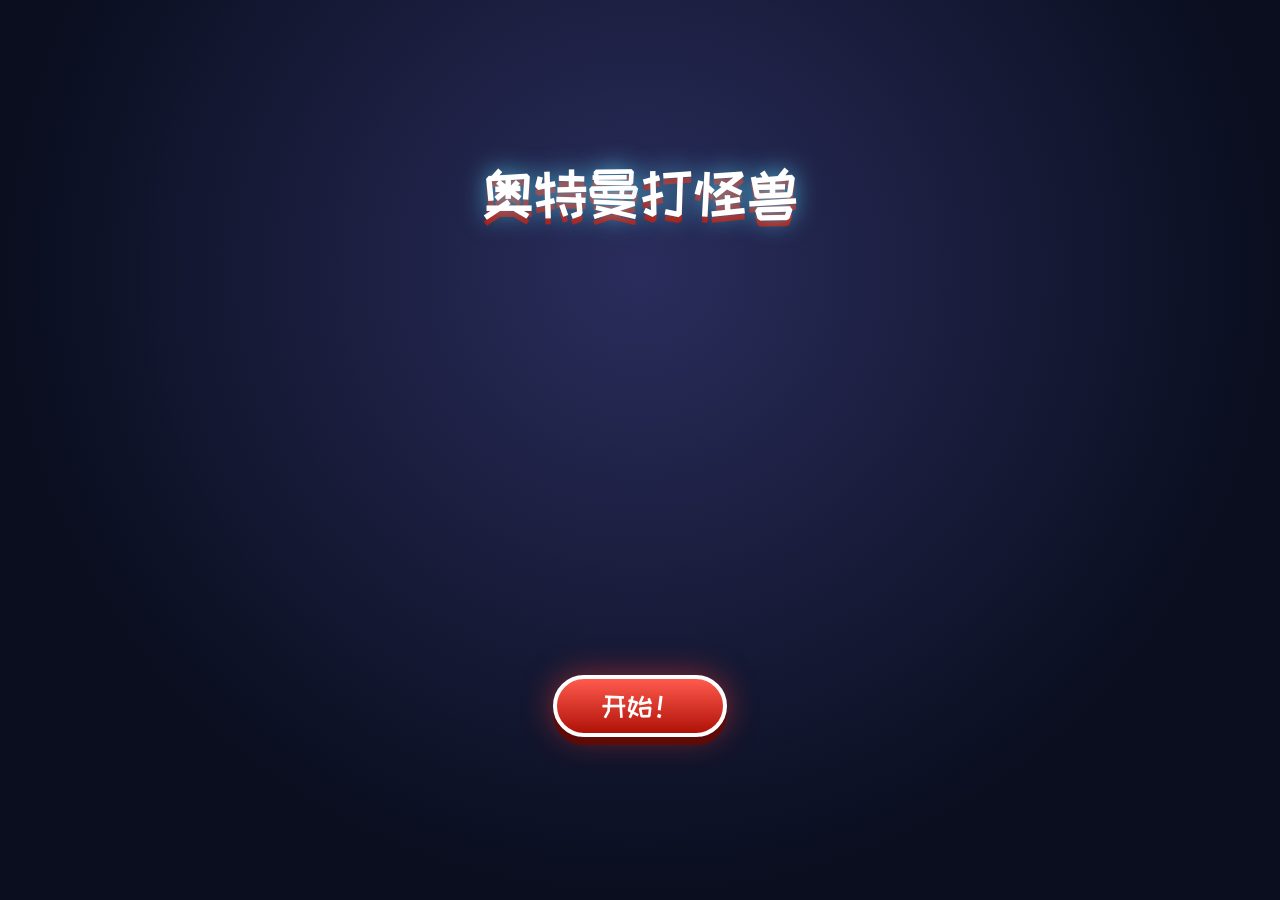
==== commit 8a2f01f7: "打怪兽：怪兽攻击更频繁 Co-Authored-By: Claude Fable 5.2 <noreply@anthropic.com>" ====
--- a/fight/index.html
+++ b/fight/index.html
@@ -36,12 +36,18 @@
 .photo{width:100%;height:100%;display:block;object-fit:contain;object-position:50% 100%;-webkit-user-drag:none;
   filter:brightness(.92) contrast(1.06) saturate(1.06) drop-shadow(-6px -4px 10px rgba(255,140,80,.28)) drop-shadow(0 0 14px rgba(120,140,255,.25))}
 .photo.mir{transform:scaleX(-1)}
-img.photo{transition:transform .13s cubic-bezier(.3,1.5,.5,1);transform-origin:50% 100%}
-#heroArt[data-pose=punch] img.photo{transform:rotate(10deg) translateX(5%)}
-#heroArt[data-pose=kick] img.photo{transform:rotate(-12deg) translateX(6%)}
-#heroArt[data-pose=guard] img.photo{transform:rotate(-4deg) scale(.96)}
-#heroArt[data-pose=beam] img.photo{transform:rotate(5deg)}
-#heroArt[data-pose=win] img.photo{transform:translateY(-5%) scale(1.04)}
+img.photo{transform-origin:50% 100%;transition:transform .14s cubic-bezier(.3,1.4,.5,1)}
+/* 整张图的动作：先后仰蓄力，再前冲；身体始终是完整的一张图 */
+#heroArt[data-pose=punch] img.photo,#heroArt[data-pose=thrown] img.photo{animation:pPunch .27s cubic-bezier(.2,.9,.3,1) both}
+#heroArt[data-pose=kick] img.photo{animation:pKick .27s cubic-bezier(.2,.9,.3,1) both}
+#heroArt[data-pose=guard] img.photo{transform:rotate(-6deg) translateX(-5%) scale(1.02,.94)}
+#heroArt[data-pose=windup] img.photo{transform:rotate(-13deg) translateX(-6%)}
+#heroArt[data-pose=beam] img.photo,#heroArt[data-pose=cross] img.photo,#heroArt[data-pose=L] img.photo,#heroArt[data-pose=T] img.photo,#heroArt[data-pose=head] img.photo{animation:pCharge .8s ease-out both}
+#heroArt[data-pose=win] img.photo{animation:pWin .55s ease-in-out infinite alternate}
+@keyframes pPunch{0%{transform:rotate(-8deg) translateX(-6%) scale(.98,1.02)}45%{transform:rotate(14deg) translateX(11%) scale(1.06,.97)}100%{transform:rotate(9deg) translateX(7%)}}
+@keyframes pKick{0%{transform:rotate(7deg) translate(-3%,0)}45%{transform:rotate(-17deg) translate(11%,-7%) scale(1.04)}100%{transform:rotate(-12deg) translate(8%,-3%)}}
+@keyframes pCharge{0%{transform:rotate(-5deg) translateX(-3%) scale(1.02,.96)}55%{transform:rotate(-3deg) translateX(-2%) scale(1.04,.97)}100%{transform:rotate(5deg) translateX(3%) scale(1.03)}}
+@keyframes pWin{from{transform:translateY(0) scale(1)}to{transform:translateY(-8%) scale(1.04)}}
 .pick.rival{border-color:#FF5A4E;box-shadow:0 0 18px rgba(255,90,78,.6)}
 .badge.rv{background:#E3262E!important;color:#FFFFFF!important}
 .pick .pa img{height:100%;width:100%;object-fit:contain;object-position:50% 100%}
@@ -86,7 +92,10 @@
 .bar{flex:1;min-width:0;display:flex;align-items:center;gap:6px}
 .bar .track{flex:1;height:16px;border-radius:9px;background:rgba(0,0,0,.55);border:2px solid rgba(255,255,255,.5);overflow:hidden}
 .bar i{display:block;height:100%;width:0;transition:width .25s}
-#energy i{background:linear-gradient(90deg,#1E7BFF,#5EDCFF,#E8FDFF);box-shadow:0 0 12px #5EDCFF}
+#hhp i{background:linear-gradient(90deg,#1FA75A,#5EE08F,#D9FFE6);box-shadow:0 0 12px #5EE08F;transition:width .3s,background .3s}
+#hhp.low i{background:linear-gradient(90deg,#B01208,#FF5A4E);box-shadow:0 0 12px #FF3B30}
+#hhp svg{width:22px;height:22px;flex-shrink:0}
+#ctimer.off{background:radial-gradient(circle at 38% 32%,#6B7385,#2B3040);box-shadow:none;animation:none}
 #mhp i{background:linear-gradient(90deg,#FFB03B,#FF3B30);margin-left:auto}
 #mhp .track{display:flex}
 .bar .ic{font-size:20px;flex-shrink:0}
@@ -95,16 +104,29 @@
 @keyframes blinkT{50%{filter:brightness(.45)}}
 
 /* 三个按钮都放在奥特曼这一侧（左下角）：上面防御，下面出拳和光线；怪兽那边不放按钮 */
-.controls{position:absolute;left:0;bottom:0;z-index:8;display:grid;grid-template-areas:"shield ." "punch beam";align-items:end;justify-items:center;gap:10px 12px;
+.controls{position:absolute;left:0;bottom:0;z-index:8;display:grid;grid-template-areas:"shield ." "punch beam";align-items:end;justify-items:center;gap:14px 18px;
   padding-bottom:max(14px, calc(env(safe-area-inset-bottom, 0px) + 8px));padding-left:max(16px, env(safe-area-inset-left, 0px));padding-right:max(16px, env(safe-area-inset-right, 0px))}
-.cbtn{width:clamp(78px,22vw,104px);height:clamp(78px,22vw,104px);border-radius:50%;border:4px solid rgba(255,255,255,.85);display:flex;flex-direction:column;align-items:center;justify-content:center;gap:2px;
-  font-family:var(--display);font-size:clamp(15px,4vw,19px);color:#FFFFFF;text-shadow:0 2px 0 rgba(0,0,0,.5);box-shadow:0 6px 0 rgba(0,0,0,.45),0 0 20px rgba(0,0,0,.4)}
-.cbtn svg{width:52%;height:auto}
-.cbtn:active{transform:translateY(4px);box-shadow:0 2px 0 rgba(0,0,0,.45)}
-#bPunch{background:radial-gradient(circle at 40% 30%,#FF7A6E,#C8141C)}
-#bShield{background:radial-gradient(circle at 40% 30%,#8FE4FF,#1468C8)}
-#bBeam{background:radial-gradient(circle at 40% 30%,#FFF3B0,#E59A00);width:clamp(92px,26vw,124px);height:clamp(92px,26vw,124px)}
-#bBeam[disabled]{filter:grayscale(.85) brightness(.6)}
+.cbtn{position:relative;width:clamp(78px,22vw,104px);height:clamp(78px,22vw,104px);border-radius:50%;border:3px solid rgba(255,255,255,.92);display:flex;flex-direction:column;align-items:center;justify-content:center;gap:0;padding:0;
+  font-family:var(--display);font-size:clamp(12px,3.2vw,15px);line-height:1;color:#FFFFFF;text-shadow:0 2px 0 rgba(0,0,0,.6);
+  box-shadow:inset 0 -9px 14px rgba(0,0,0,.42),inset 0 6px 10px rgba(255,255,255,.35),0 6px 0 rgba(0,0,0,.5),0 0 18px var(--glow,rgba(0,0,0,.4))}
+.cbtn::before{content:"";position:absolute;left:14%;right:14%;top:5%;height:36%;border-radius:50%;background:linear-gradient(rgba(255,255,255,.5),rgba(255,255,255,0));pointer-events:none}
+.cbtn svg{width:66%;height:auto;filter:drop-shadow(0 2px 2px rgba(0,0,0,.45));position:relative}
+.cbtn span{position:relative;margin-top:-2px}
+.cbtn:active{transform:translateY(4px);box-shadow:inset 0 -6px 10px rgba(0,0,0,.42),inset 0 4px 8px rgba(255,255,255,.3),0 2px 0 rgba(0,0,0,.5)}
+#bPunch{--glow:rgba(255,90,70,.55);background:radial-gradient(circle at 38% 26%,#FF9A8C,#D4222A 52%,#6E0A10)}
+#bShield{--glow:rgba(94,200,255,.55);background:radial-gradient(circle at 38% 26%,#B6ECFF,#2B7FD4 52%,#0B2E6B)}
+#bBeam{--glow:rgba(255,212,71,.6);background:radial-gradient(circle at 38% 26%,#FFF7C8,#EDA211 52%,#7A4300);width:clamp(92px,26vw,124px);height:clamp(92px,26vw,124px)}
+#bBeam[disabled]{background:radial-gradient(circle at 38% 26%,#B9BEC8,#6B7385 52%,#2B3040)}
+#bBeam[disabled] svg{filter:grayscale(.85) brightness(.75) drop-shadow(0 2px 2px rgba(0,0,0,.45))}
+/* 能量环：绕着光线按钮一圈，攒多少亮多少 */
+#bBeam::after{content:"";position:absolute;inset:-9px;border-radius:50%;pointer-events:none;
+  background:conic-gradient(from -90deg,var(--ec,#5EDCFF) calc(var(--e,0)*360deg),rgba(255,255,255,.2) 0);
+  -webkit-mask:radial-gradient(farthest-side,transparent calc(100% - 7px),#000 calc(100% - 6px));mask:radial-gradient(farthest-side,transparent calc(100% - 7px),#000 calc(100% - 6px));
+  filter:drop-shadow(0 0 6px var(--ec,#5EDCFF))}
+.cbtn span.small{font-size:clamp(11px,2.8vw,13px)} .cbtn span.tiny{font-size:clamp(9px,2.3vw,11px);letter-spacing:-.03em}
+.cbtn span{white-space:nowrap}
+#bShield.alert{animation:alertS .32s ease-in-out infinite alternate}
+@keyframes alertS{from{transform:scale(1);box-shadow:inset 0 -9px 14px rgba(0,0,0,.42),inset 0 6px 10px rgba(255,255,255,.35),0 6px 0 rgba(0,0,0,.5),0 0 10px 2px rgba(255,60,48,.7)}to{transform:scale(1.14);box-shadow:inset 0 -9px 14px rgba(0,0,0,.42),inset 0 6px 10px rgba(255,255,255,.35),0 6px 0 rgba(0,0,0,.5),0 0 34px 12px rgba(255,60,48,.95)}}
 #bBeam.ready{animation:ready .7s ease-in-out infinite alternate}
 @keyframes ready{from{box-shadow:0 6px 0 rgba(0,0,0,.45),0 0 10px #FFD447}to{box-shadow:0 6px 0 rgba(0,0,0,.45),0 0 44px 10px #FFE066}}
 .cbtn[disabled]{cursor:default}
@@ -166,8 +188,9 @@
 #rotateTip{position:absolute;left:50%;top:22%;transform:translateX(-50%);z-index:7;font-size:14px;color:var(--muted);background:var(--panel);border-radius:999px;padding:6px 14px;white-space:nowrap}
 @media (orientation:landscape){#rotateTip{display:none}}
 @media (orientation:landscape){
-  .cbtn{width:clamp(64px,19vh,96px);height:clamp(64px,19vh,96px);opacity:.92}
-  #bBeam{width:clamp(76px,23vh,112px);height:clamp(76px,23vh,112px)}
+  .cbtn{width:clamp(76px,24vh,104px);height:clamp(76px,24vh,104px);opacity:.95}
+  #bBeam{width:clamp(88px,28vh,120px);height:clamp(88px,28vh,120px)}
+  .controls{gap:14px 18px}
 }
 .controls .rgt{display:contents}
 #bShield{grid-area:shield} #bPunch{grid-area:punch} #bBeam{grid-area:beam}
@@ -188,15 +211,74 @@
   <div class="bars" style="position:absolute;inset:0;pointer-events:none"></div>
   <div class="hud" id="hud" hidden>
     <button class="hbtn" id="homeBtn" aria-label="返回"><svg viewBox="0 0 24 24" aria-hidden="true"><path d="M3 11l9-7 9 7v9h-6v-6H9v6H3z" fill="#FFFFFF"/></svg></button>
-    <div class="bar" id="energy"><span class="ic">⚡</span><div class="track"><i></i></div></div>
+    <div class="bar" id="hhp" aria-label="奥特曼的血"><svg viewBox="0 0 24 24" aria-hidden="true"><path d="M12 21 C5 15 2 11.5 2 7.8 C2 4.8 4.3 3 6.8 3 C8.8 3 10.6 4 12 6 C13.4 4 15.2 3 17.2 3 C19.7 3 22 4.8 22 7.8 C22 11.5 19 15 12 21 Z" fill="#FF4A4A" stroke="#FFFFFF" stroke-width="1.6"/></svg><div class="track"><i></i></div></div>
     <div id="ctimer" aria-label="彩色计时器"></div>
     <div class="bar" id="mhp"><div class="track"><i></i></div><span class="ic">👾</span></div>
   </div>
   <div id="rotateTip" hidden>横过来玩更像电视哦</div>
   <div class="controls" id="controls" hidden>
-    <button class="cbtn" id="bShield" aria-label="防御"><svg viewBox="0 0 40 40" aria-hidden="true"><path d="M20 3l14 5v10c0 9-6 16-14 19C12 34 6 27 6 18V8z" fill="#E8FDFF" stroke="#0A3A73" stroke-width="2.5"/></svg>防御</button>
-    <div class="rgt"><button class="cbtn" id="bBeam" aria-label="光线" disabled><svg viewBox="0 0 40 40" aria-hidden="true"><rect x="17" y="3" width="7" height="30" rx="3.5" fill="#FFFFFF" stroke="#7A4A00" stroke-width="2"/><rect x="4" y="18" width="24" height="7" rx="3.5" fill="#FFFFFF" stroke="#7A4A00" stroke-width="2"/><path d="M27 8 L39 2 M28 13 L40 11" stroke="#FFFFFF" stroke-width="3" stroke-linecap="round"/></svg>光线</button>
-    <button class="cbtn" id="bPunch" aria-label="出拳"><svg viewBox="0 0 40 40" aria-hidden="true"><path d="M8 16c0-3 2-5 5-5h14c4 0 6 3 6 6v8c0 6-4 10-10 10h-6c-5 0-9-4-9-9z" fill="#FFE1DE" stroke="#5E0A06" stroke-width="2.5"/><path d="M14 11v8M20 11v8M26 11v8" stroke="#5E0A06" stroke-width="2"/></svg>出拳</button></div>
+    <button class="cbtn" id="bShield" aria-label="防御">
+      <svg viewBox="0 0 64 64" aria-hidden="true">
+        <defs>
+          <radialGradient id="lsA" cx=".5" cy=".5" r=".5"><stop offset="0" stop-color="#E8FDFF" stop-opacity=".35"/><stop offset=".55" stop-color="#7FE3FF" stop-opacity=".25"/><stop offset=".8" stop-color="#9FEFFF" stop-opacity=".85"/><stop offset=".92" stop-color="#FFFFFF"/><stop offset="1" stop-color="#5EDCFF" stop-opacity="0"/></radialGradient>
+          <radialGradient id="lsC" cx=".5" cy=".5" r=".5"><stop offset="0" stop-color="#FFFFFF"/><stop offset=".5" stop-color="#BDF3FF" stop-opacity=".8"/><stop offset="1" stop-color="#5EDCFF" stop-opacity="0"/></radialGradient>
+          <filter id="lsG" x="-30%" y="-30%" width="160%" height="160%"><feGaussianBlur stdDeviation="2.4"/></filter>
+        </defs>
+        <circle cx="32" cy="32" r="28" fill="none" stroke="#7FE3FF" stroke-width="5" opacity=".8" filter="url(#lsG)"/>
+        <circle cx="32" cy="32" r="29" fill="url(#lsA)"/>
+        <circle cx="32" cy="32" r="26.5" fill="none" stroke="#FFFFFF" stroke-width="2.2"/>
+        <circle cx="32" cy="32" r="19" fill="none" stroke="#DFF9FF" stroke-width="1.3" stroke-dasharray="5 3.5" opacity=".9"/>
+        <circle cx="32" cy="32" r="12" fill="none" stroke="#FFFFFF" stroke-width="1.2" opacity=".8"/>
+        <path d="M32 5.5 V58.5 M5.5 32 H58.5 M13.3 13.3 L50.7 50.7 M50.7 13.3 L13.3 50.7" stroke="#FFFFFF" stroke-opacity=".35" stroke-width="1"/>
+        <path d="M32 13 L48.5 22.5 V41.5 L32 51 L15.5 41.5 V22.5 Z" fill="none" stroke="#BDF3FF" stroke-width="1.4" opacity=".9"/>
+        <circle cx="32" cy="32" r="9" fill="url(#lsC)"/>
+        <path d="M32 21 L34 30 L43 32 L34 34 L32 43 L30 34 L21 32 L30 30 Z" fill="#FFFFFF"/>
+        <path d="M11 22 A24 24 0 0 1 25 9.5" fill="none" stroke="#FFFFFF" stroke-width="3" stroke-linecap="round" opacity=".9"/>
+      </svg><span>防御</span></button>
+    <div class="rgt">
+    <button class="cbtn" id="bBeam" aria-label="光线" disabled>
+      <svg viewBox="0 0 64 64" aria-hidden="true">
+        <defs>
+          <linearGradient id="beArm" x1="0" y1="0" x2="1" y2="0"><stop offset="0" stop-color="#7C8598"/><stop offset=".35" stop-color="#FFFFFF"/><stop offset=".7" stop-color="#C9D1E0"/><stop offset="1" stop-color="#6B7488"/></linearGradient>
+          <linearGradient id="beArmH" x1="0" y1="0" x2="0" y2="1"><stop offset="0" stop-color="#FFFFFF"/><stop offset=".5" stop-color="#C9D1E0"/><stop offset="1" stop-color="#5E6A82"/></linearGradient>
+          <linearGradient id="beRay" x1="0" y1="0" x2="1" y2="0"><stop offset="0" stop-color="#FFFFFF"/><stop offset=".4" stop-color="#BDF3FF"/><stop offset="1" stop-color="#3FB6FF" stop-opacity=".0"/></linearGradient>
+          <radialGradient id="beFlare" cx=".5" cy=".5" r=".5"><stop offset="0" stop-color="#FFFFFF"/><stop offset=".35" stop-color="#BDF3FF" stop-opacity=".9"/><stop offset="1" stop-color="#3FB6FF" stop-opacity="0"/></radialGradient>
+          <filter id="beGlow" x="-30%" y="-80%" width="160%" height="260%"><feGaussianBlur stdDeviation="2.6"/></filter>
+        </defs>
+        <path d="M30 20 L66 6 V48 L30 34 Z" fill="#4FC3FF" opacity=".75" filter="url(#beGlow)"/>
+        <path d="M30 22 L66 12 V42 L30 32 Z" fill="url(#beRay)"/>
+        <path d="M30 25 L66 21 V33 L30 29 Z" fill="#FFFFFF"/>
+        <rect x="3" y="33" width="34" height="12" rx="6" fill="url(#beArmH)" stroke="#1B2246" stroke-width="1.5"/>
+        <rect x="3" y="33" width="9" height="12" rx="3" fill="#D21F2B" stroke="#1B2246" stroke-width="1.2"/>
+        <rect x="22" y="9" width="12.5" height="44" rx="6.2" fill="url(#beArm)" stroke="#1B2246" stroke-width="1.5"/>
+        <rect x="22" y="44" width="12.5" height="9" rx="3" fill="#D21F2B" stroke="#1B2246" stroke-width="1.2"/>
+        <path d="M24 13 H32.5 M24 17 H32.5 M24 21 H32.5" stroke="#1B2246" stroke-opacity=".3" stroke-width="1"/>
+        <circle cx="34" cy="27" r="13" fill="url(#beFlare)"/>
+        <path d="M34 12 L36 25 L49 27 L36 29 L34 42 L32 29 L19 27 L32 25 Z" fill="#FFFFFF"/>
+        <g fill="#FFFFFF"><circle cx="50" cy="14" r="1.6"/><circle cx="57" cy="40" r="1.3"/><circle cx="45" cy="45" r="1.1"/></g>
+      </svg><span>光线</span></button>
+    <button class="cbtn" id="bPunch" aria-label="出拳">
+      <svg viewBox="0 0 64 64" aria-hidden="true">
+        <defs>
+          <linearGradient id="fiS" x1="0" y1="0" x2="0" y2="1"><stop offset="0" stop-color="#FFFFFF"/><stop offset=".45" stop-color="#D5DBE6"/><stop offset="1" stop-color="#7C8598"/></linearGradient>
+          <linearGradient id="fiS2" x1="0" y1="0" x2="0" y2="1"><stop offset="0" stop-color="#EEF1F6"/><stop offset="1" stop-color="#6B7488"/></linearGradient>
+          <linearGradient id="fiR" x1="0" y1="0" x2="0" y2="1"><stop offset="0" stop-color="#FF5A4E"/><stop offset="1" stop-color="#8E0F14"/></linearGradient>
+          <radialGradient id="fiB" cx=".5" cy=".5" r=".5"><stop offset="0" stop-color="#FFFFFF"/><stop offset=".4" stop-color="#FFE066"/><stop offset="1" stop-color="#FF7A1A"/></radialGradient>
+        </defs>
+        <path d="M32 0 L37 12 L48 4 L46 17 L60 14 L52 25 L64 30 L52 36 L60 48 L46 45 L47 58 L37 50 L32 62 L27 50 L17 58 L18 45 L4 48 L12 36 L0 30 L12 25 L4 14 L18 17 L16 4 L27 12 Z" fill="url(#fiB)" stroke="#B24A00" stroke-width="1"/>
+        <path d="M22 46 H44 L46 60 H20 Z" fill="url(#fiR)" stroke="#1B2246" stroke-width="1.5" stroke-linejoin="round"/>
+        <path d="M13 30 C13 24 17 22 22 22 H44 C49 22 52 25 52 30 V40 C52 46 47 50 41 50 H24 C18 50 13 46 13 40 Z" fill="url(#fiS2)" stroke="#1B2246" stroke-width="1.5"/>
+        <g stroke="#1B2246" stroke-width="1.5">
+          <rect x="13.5" y="14" width="10" height="20" rx="5" fill="url(#fiS)"/>
+          <rect x="23" y="11.5" width="10" height="22" rx="5" fill="url(#fiS)"/>
+          <rect x="32.5" y="12" width="10" height="22" rx="5" fill="url(#fiS)"/>
+          <rect x="42" y="15" width="9.5" height="19" rx="4.7" fill="url(#fiS)"/>
+        </g>
+        <path d="M12 38 C12 32 19 31 27 33 L42 37 C47 38.5 46 46 41 46 L22 47 C15 47 12 43 12 38 Z" fill="url(#fiS)" stroke="#1B2246" stroke-width="1.5" stroke-linejoin="round"/>
+        <path d="M15.5 21 H21.5 M25 19 H31 M34.5 19.5 H40.5 M44 22 H49.5" stroke="#1B2246" stroke-opacity=".35" stroke-width="1.2" stroke-linecap="round"/>
+        <g fill="#FFFFFF" opacity=".85"><ellipse cx="17" cy="17" rx="2" ry="1.2"/><ellipse cx="26.5" cy="14.5" rx="2" ry="1.2"/><ellipse cx="36" cy="15" rx="2" ry="1.2"/><ellipse cx="45.5" cy="18" rx="1.8" ry="1.1"/><ellipse cx="20" cy="36.5" rx="4" ry="1.4"/></g>
+      </svg><span>出拳</span></button>
+    </div>
   </div>
 </div>
 
@@ -223,6 +305,13 @@
   <div class="grid" id="bookGrid" style="grid-template-columns:repeat(3,minmax(0,1fr))"></div>
   <div class="wintro" id="bookIntro" hidden></div>
   <button class="big alt" id="bookBack" style="height:64px;font-size:24px;padding:0 30px">返回</button>
+</div>
+
+<div id="lose" class="layer" hidden>
+  <div class="ttl" style="font-size:clamp(34px,9vw,56px);text-shadow:0 0 24px rgba(255,90,78,.8),0 6px 0 #3A0A08">能量用完了</div>
+  <div class="wname" id="loseName" style="font-size:clamp(20px,5.4vw,30px)"></div>
+  <div class="wintro" style="text-align:center">这次没有打败怪兽，图鉴里不会有它。<br>重新选一次，再来挑战！</div>
+  <button class="big" id="retryBtn">重新选择</button>
 </div>
 
 <div id="win" class="layer" hidden>
@@ -245,8 +334,8 @@
 const $=s=>document.querySelector(s);
 const O='#141B3D'; let UID=0; const f1=n=>Math.round(n*10)/10;
 const MONSTERS=[{"id": "gomora", "name": "哥莫拉", "intro": "古代怪兽哥莫拉，头上有大大的角，力气超级大，还会钻进地底下！", "hp": 12}, {"id": "eleking", "name": "艾雷王", "intro": "艾雷王全身白色带黑点点，头上的角会转圈圈，尾巴还能放电！", "hp": 12}, {"id": "redking", "name": "雷德王", "intro": "雷德王脑袋小小的，身体大大的，力气很大，最喜欢扔大石头！", "hp": 14}, {"id": "baltan", "name": "巴尔坦星人", "intro": "巴尔坦星人有一对大钳子手，会变出好多个分身，还会呋呋呋地笑！", "hp": 14}, {"id": "kingjoe", "name": "金古桥", "intro": "金古桥是宇宙人造的超级机器人，身体硬邦邦，还能分成四块再合起来！", "hp": 16}, {"id": "zetton", "name": "杰顿", "intro": "杰顿是最厉害的宇宙恐龙，曾经打败过初代奥特曼，还能把光线吸收掉！", "hp": 16}];
-const AUDIO={"f_hello": "../audio/f_hello.mp3", "f_pickHero": "../audio/f_pickHero.mp3", "f_pickMonster": "../audio/f_pickMonster.mp3", "f_locked": "../audio/f_locked.mp3", "f_henshin": "../audio/f_henshin.mp3", "f_go": "../audio/f_go.mp3", "f_good1": "../audio/f_good1.mp3", "f_good2": "../audio/f_good2.mp3", "f_warn": "../audio/f_warn.mp3", "f_block": "../audio/f_block.mp3", "f_ouch": "../audio/f_ouch.mp3", "f_full": "../audio/f_full.mp3", "f_timer": "../audio/f_timer.mp3", "f_beam": "../audio/f_beam.mp3", "f_absorb": "../audio/f_absorb.mp3", "f_dizzy": "../audio/f_dizzy.mp3", "f_win": "../audio/f_win.mp3", "f_new": "../audio/f_new.mp3", "f_book": "../audio/f_book.mp3", "f_allwin": "../audio/f_allwin.mp3", "f_rival": "../audio/f_rival.mp3", "f_n_gomora": "../audio/f_n_gomora.mp3", "f_i_gomora": "../audio/f_i_gomora.mp3", "f_n_eleking": "../audio/f_n_eleking.mp3", "f_i_eleking": "../audio/f_i_eleking.mp3", "f_n_redking": "../audio/f_n_redking.mp3", "f_i_redking": "../audio/f_i_redking.mp3", "f_n_baltan": "../audio/f_n_baltan.mp3", "f_i_baltan": "../audio/f_i_baltan.mp3", "f_n_kingjoe": "../audio/f_n_kingjoe.mp3", "f_i_kingjoe": "../audio/f_i_kingjoe.mp3", "f_n_zetton": "../audio/f_n_zetton.mp3", "f_i_zetton": "../audio/f_i_zetton.mp3", "mv_orig": "../audio/mv_orig.mp3", "mv_seven": "../audio/mv_seven.mp3", "mv_taro": "../audio/mv_taro.mp3", "mv_tiga": "../audio/mv_tiga.mp3", "mv_dyna": "../audio/mv_dyna.mp3", "mv_gaia": "../audio/mv_gaia.mp3", "mv_nexus": "../audio/mv_nexus.mp3", "mv_mebius": "../audio/mv_mebius.mp3", "mv_zero": "../audio/mv_zero.mp3", "mv_ginga": "../audio/mv_ginga.mp3", "mv_orb": "../audio/mv_orb.mp3", "mv_geed": "../audio/mv_geed.mp3", "mv_zeta": "../audio/mv_zeta.mp3", "mv_trigger": "../audio/mv_trigger.mp3", "mv_decker": "../audio/mv_decker.mp3", "mv_blazar": "../audio/mv_blazar.mp3", "mv_arc": "../audio/mv_arc.mp3", "n_orig": "../audio/n_orig.mp3", "n_seven": "../audio/n_seven.mp3", "n_taro": "../audio/n_taro.mp3", "n_tiga": "../audio/n_tiga.mp3", "n_dyna": "../audio/n_dyna.mp3", "n_gaia": "../audio/n_gaia.mp3", "n_nexus": "../audio/n_nexus.mp3", "n_mebius": "../audio/n_mebius.mp3", "n_zero": "../audio/n_zero.mp3", "n_ginga": "../audio/n_ginga.mp3", "n_orb": "../audio/n_orb.mp3", "n_geed": "../audio/n_geed.mp3", "n_zeta": "../audio/n_zeta.mp3", "n_trigger": "../audio/n_trigger.mp3", "n_decker": "../audio/n_decker.mp3", "n_blazar": "../audio/n_blazar.mp3", "n_arc": "../audio/n_arc.mp3"};
-const TEXT={"f_hello": "小朋友，我们一起变身奥特曼，去打怪兽吧！", "f_pickHero": "你想变成哪一位奥特曼？点一点他！", "f_pickMonster": "怪兽出现了！选一只怪兽去打败它！", "f_locked": "先打败前面的怪兽，这只才会出现哦！", "f_henshin": "变身！", "f_go": "点怪兽出拳，打败它！", "f_good1": "打得好！", "f_good2": "再来一拳！", "f_warn": "怪兽要攻击了！快按盾牌！", "f_block": "挡住啦！好厉害！", "f_ouch": "哎哟！没关系，站起来继续战斗！", "f_full": "能量满啦！快按光线按钮！", "f_timer": "胸口的计时器在闪了！快用必杀技！", "f_beam": "必杀光线！", "f_absorb": "什么？杰顿把光线吸收了！继续出拳，再来一次！", "f_dizzy": "怪兽晕倒啦！快用光线！", "f_win": "胜利！怪兽变成小小的，回宇宙去啦！", "f_new": "新的怪兽出现了！", "f_book": "这是怪兽图鉴，点一点，听听怪兽的故事。", "f_allwin": "太厉害了！所有怪兽都打败啦！", "f_rival": "宿敌登场！", "f_n_gomora": "哥莫拉！", "f_i_gomora": "古代怪兽哥莫拉，头上有大大的角，力气超级大，还会钻进地底下！", "f_n_eleking": "艾雷王！", "f_i_eleking": "艾雷王全身白色带黑点点，头上的角会转圈圈，尾巴还能放电！", "f_n_redking": "雷德王！", "f_i_redking": "雷德王脑袋小小的，身体大大的，力气很大，最喜欢扔大石头！", "f_n_baltan": "巴尔坦星人！", "f_i_baltan": "巴尔坦星人有一对大钳子手，会变出好多个分身，还会呋呋呋地笑！", "f_n_kingjoe": "金古桥！", "f_i_kingjoe": "金古桥是宇宙人造的超级机器人，身体硬邦邦，还能分成四块再合起来！", "f_n_zetton": "杰顿！", "f_i_zetton": "杰顿是最厉害的宇宙恐龙，曾经打败过初代奥特曼，还能把光线吸收掉！", "mv_orig": "斯派修姆光线！", "mv_seven": "艾梅利姆光线！", "mv_taro": "斯特利姆光线！", "mv_tiga": "哉佩利敖光线！", "mv_dyna": "索尔捷特光线！", "mv_gaia": "光子冰刀！", "mv_nexus": "终极光线！", "mv_mebius": "梦比姆光线！", "mv_zero": "赛罗集束光线！", "mv_ginga": "银河十字光线！", "mv_orb": "欧利吉姆光线！", "mv_geed": "毁灭爆裂！", "mv_zeta": "泽斯蒂姆光线！", "mv_trigger": "哉佩利敖光线！", "mv_decker": "赛尔捷特光线！", "mv_blazar": "螺旋光矛！", "mv_arc": "亚刻最终升华光线！", "n_orig": "初代奥特曼！", "n_seven": "赛文奥特曼！", "n_taro": "泰罗奥特曼！", "n_tiga": "迪迦奥特曼！", "n_dyna": "戴拿奥特曼！", "n_gaia": "盖亚奥特曼！", "n_nexus": "奈克瑟斯奥特曼！", "n_mebius": "梦比优斯奥特曼！", "n_zero": "赛罗奥特曼！", "n_ginga": "银河奥特曼！", "n_orb": "欧布奥特曼！", "n_geed": "捷德奥特曼！", "n_zeta": "泽塔奥特曼！", "n_trigger": "特利迦奥特曼！", "n_decker": "德凯奥特曼！", "n_blazar": "布莱泽奥特曼！", "n_arc": "亚刻奥特曼！"};
+const AUDIO={"f_hello": "../audio/f_hello.mp3", "f_pickHero": "../audio/f_pickHero.mp3", "f_pickMonster": "../audio/f_pickMonster.mp3", "f_locked": "../audio/f_locked.mp3", "f_henshin": "../audio/f_henshin.mp3", "f_go": "../audio/f_go.mp3", "f_good1": "../audio/f_good1.mp3", "f_good2": "../audio/f_good2.mp3", "f_warn": "../audio/f_warn.mp3", "f_block": "../audio/f_block.mp3", "f_ouch": "../audio/f_ouch.mp3", "f_full": "../audio/f_full.mp3", "f_timer": "../audio/f_timer.mp3", "f_beam": "../audio/f_beam.mp3", "f_absorb": "../audio/f_absorb.mp3", "f_dizzy": "../audio/f_dizzy.mp3", "f_win": "../audio/f_win.mp3", "f_new": "../audio/f_new.mp3", "f_book": "../audio/f_book.mp3", "f_allwin": "../audio/f_allwin.mp3", "f_rival": "../audio/f_rival.mp3", "f_lose": "../audio/f_lose.mp3", "f_n_gomora": "../audio/f_n_gomora.mp3", "f_i_gomora": "../audio/f_i_gomora.mp3", "f_n_eleking": "../audio/f_n_eleking.mp3", "f_i_eleking": "../audio/f_i_eleking.mp3", "f_n_redking": "../audio/f_n_redking.mp3", "f_i_redking": "../audio/f_i_redking.mp3", "f_n_baltan": "../audio/f_n_baltan.mp3", "f_i_baltan": "../audio/f_i_baltan.mp3", "f_n_kingjoe": "../audio/f_n_kingjoe.mp3", "f_i_kingjoe": "../audio/f_i_kingjoe.mp3", "f_n_zetton": "../audio/f_n_zetton.mp3", "f_i_zetton": "../audio/f_i_zetton.mp3", "mv_orig": "../audio/mv_orig.mp3", "mv_seven": "../audio/mv_seven.mp3", "mv_taro": "../audio/mv_taro.mp3", "mv_tiga": "../audio/mv_tiga.mp3", "mv_dyna": "../audio/mv_dyna.mp3", "mv_gaia": "../audio/mv_gaia.mp3", "mv_nexus": "../audio/mv_nexus.mp3", "mv_mebius": "../audio/mv_mebius.mp3", "mv_zero": "../audio/mv_zero.mp3", "mv_ginga": "../audio/mv_ginga.mp3", "mv_orb": "../audio/mv_orb.mp3", "mv_geed": "../audio/mv_geed.mp3", "mv_zeta": "../audio/mv_zeta.mp3", "mv_trigger": "../audio/mv_trigger.mp3", "mv_decker": "../audio/mv_decker.mp3", "mv_blazar": "../audio/mv_blazar.mp3", "mv_arc": "../audio/mv_arc.mp3", "n_orig": "../audio/n_orig.mp3", "n_seven": "../audio/n_seven.mp3", "n_taro": "../audio/n_taro.mp3", "n_tiga": "../audio/n_tiga.mp3", "n_dyna": "../audio/n_dyna.mp3", "n_gaia": "../audio/n_gaia.mp3", "n_nexus": "../audio/n_nexus.mp3", "n_mebius": "../audio/n_mebius.mp3", "n_zero": "../audio/n_zero.mp3", "n_ginga": "../audio/n_ginga.mp3", "n_orb": "../audio/n_orb.mp3", "n_geed": "../audio/n_geed.mp3", "n_zeta": "../audio/n_zeta.mp3", "n_trigger": "../audio/n_trigger.mp3", "n_decker": "../audio/n_decker.mp3", "n_blazar": "../audio/n_blazar.mp3", "n_arc": "../audio/n_arc.mp3"};
+const TEXT={"f_hello": "小朋友，我们一起变身奥特曼，去打怪兽吧！", "f_pickHero": "你想变成哪一位奥特曼？点一点他！", "f_pickMonster": "怪兽出现了！选一只怪兽去打败它！", "f_locked": "先打败前面的怪兽，这只才会出现哦！", "f_henshin": "变身！", "f_go": "点怪兽出拳，打败它！", "f_good1": "打得好！", "f_good2": "再来一拳！", "f_warn": "怪兽要攻击了！快按盾牌！", "f_block": "挡住啦！好厉害！", "f_ouch": "哎哟！没关系，站起来继续战斗！", "f_full": "能量满啦！快按光线按钮！", "f_timer": "胸口的计时器在闪了！快用必杀技！", "f_beam": "必杀光线！", "f_absorb": "什么？杰顿把光线吸收了！继续出拳，再来一次！", "f_dizzy": "怪兽晕倒啦！快用光线！", "f_win": "胜利！怪兽变成小小的，回宇宙去啦！", "f_new": "新的怪兽出现了！", "f_book": "这是怪兽图鉴，点一点，听听怪兽的故事。", "f_allwin": "太厉害了！所有怪兽都打败啦！", "f_rival": "宿敌登场！", "f_lose": "奥特曼的能量用完了！这次没有打败怪兽。重新选一次，再来挑战吧！", "f_n_gomora": "哥莫拉！", "f_i_gomora": "古代怪兽哥莫拉，头上有大大的角，力气超级大，还会钻进地底下！", "f_n_eleking": "艾雷王！", "f_i_eleking": "艾雷王全身白色带黑点点，头上的角会转圈圈，尾巴还能放电！", "f_n_redking": "雷德王！", "f_i_redking": "雷德王脑袋小小的，身体大大的，力气很大，最喜欢扔大石头！", "f_n_baltan": "巴尔坦星人！", "f_i_baltan": "巴尔坦星人有一对大钳子手，会变出好多个分身，还会呋呋呋地笑！", "f_n_kingjoe": "金古桥！", "f_i_kingjoe": "金古桥是宇宙人造的超级机器人，身体硬邦邦，还能分成四块再合起来！", "f_n_zetton": "杰顿！", "f_i_zetton": "杰顿是最厉害的宇宙恐龙，曾经打败过初代奥特曼，还能把光线吸收掉！", "mv_orig": "斯派修姆光线！", "mv_seven": "艾梅利姆光线！", "mv_taro": "斯特利姆光线！", "mv_tiga": "哉佩利敖光线！", "mv_dyna": "索尔捷特光线！", "mv_gaia": "光子冰刀！", "mv_nexus": "终极光线！", "mv_mebius": "梦比姆光线！", "mv_zero": "赛罗集束光线！", "mv_ginga": "银河十字光线！", "mv_orb": "欧利吉姆光线！", "mv_geed": "毁灭爆裂！", "mv_zeta": "泽斯蒂姆光线！", "mv_trigger": "哉佩利敖光线！", "mv_decker": "赛尔捷特光线！", "mv_blazar": "螺旋光矛！", "mv_arc": "亚刻最终升华光线！", "n_orig": "初代奥特曼！", "n_seven": "赛文奥特曼！", "n_taro": "泰罗奥特曼！", "n_tiga": "迪迦奥特曼！", "n_dyna": "戴拿奥特曼！", "n_gaia": "盖亚奥特曼！", "n_nexus": "奈克瑟斯奥特曼！", "n_mebius": "梦比优斯奥特曼！", "n_zero": "赛罗奥特曼！", "n_ginga": "银河奥特曼！", "n_orb": "欧布奥特曼！", "n_geed": "捷德奥特曼！", "n_zeta": "泽塔奥特曼！", "n_trigger": "特利迦奥特曼！", "n_decker": "德凯奥特曼！", "n_blazar": "布莱泽奥特曼！", "n_arc": "亚刻奥特曼！"};
 const IMG={"h": {}, "m": {}};
 /* ---------- 奥特曼外观配置 ---------- */
 const C={R:'#D21F2B',DR:'#A3121C',B:'#2456C8',BL:'#3E9BE8',P:'#6A39B4',K:'#2B2F3B',G:'#E1B23F',S:'#D8DDE6',O:'#EC7A2F',GR:'#8B93A5',T:'#1FA7A0'};
@@ -812,7 +901,8 @@
 function grainLoop(){ gt++; if(gt%3===0&&grain.width>0&&grain.height>0){ const w=grain.width,h=grain.height,img=gctx.createImageData(w,h),d=img.data; for(let i=0;i<d.length;i+=4){ const v=Math.random()*255; d[i]=d[i+1]=d[i+2]=v; d[i+3]=255; } gctx.putImageData(img,0,0); } requestAnimationFrame(grainLoop); }
 
 /* ---------- 战斗 ---------- */
-let current=null, inFight=false, hp=1, energy=0, attackTimer=null, shieldUntil=0, shieldCool=0, timerRed=false, beepTimer=null, punchAt=0, beams=0, fightStart=0, hits=0, saidFull=false, saidDizzy=false, busy=false, warned=0;
+const HERO_HITS=3; // 奥特曼被打中 3 次就失败
+let heroHp=1, current=null, inFight=false, hp=1, energy=0, attackTimer=null, shieldUntil=0, shieldCool=0, timerRed=false, beepTimer=null, punchAt=0, beams=0, fightStart=0, hits=0, saidFull=false, saidDizzy=false, busy=false, warned=0;
 function heroPoint(px,py){ const r=heroEl.getBoundingClientRect(), s=stage.getBoundingClientRect(); const ph=heroEl.hasAttribute('data-photo'); return {x:r.left-s.left+(ph?(200-px)/200:(1-px/200))*r.width, y:r.top-s.top+((py+8)/270)*r.height}; }
 function monPoint(px,py){
   const r=monEl.getBoundingClientRect(), s=stage.getBoundingClientRect(), im=monEl.querySelector('img.photo');
@@ -820,12 +910,13 @@
   if(im&&im.naturalWidth){ const k=Math.min(r.width/im.naturalWidth,r.height/im.naturalHeight); w=im.naturalWidth*k; h=im.naturalHeight*k; x0=r.left+(r.width-w)/2; y0=r.bottom-h; }
   return {x:x0-s.left+(px/260)*w, y:y0-s.top+((py+10)/310)*h};
 }
+const USE_RIG=false; // 切胳膊切腿的做法接缝明显、动作不协调，停用；整张图一起做动作
 let heroBuilt='', curPose='stand';
 function setHero(pose){
   const p=IMG.h[save.hero]; heroEl.toggleAttribute('data-photo',!!p);
   const key=save.hero+'|'+timerRed;
   if(heroBuilt!==key){ heroBuilt=key;
-    $('#heroArt').innerHTML = p ? (p.rig?rigSVG(p):photoTag(p))
+    $('#heroArt').innerHTML = p ? ((p.rig&&USE_RIG)?rigSVG(p):photoTag(p))
       : ['stand','punch','guard','beam'].map(q=>`<div class="pl" data-p="${q}" hidden>${heroSVG(save.hero,{real:1,pose:q,noFx:1,timerRed})}</div>`).join('');
   }
   setPose(pose||'stand');
@@ -849,16 +940,53 @@
   return tip;
 }
 function moveCaption(text,col){ const d=document.createElement('div'); d.className='movecap'; d.textContent=text; d.style.color='#FFFFFF'; d.style.textShadow=`0 0 22px rgb(${col}),0 0 8px rgb(${col}),0 4px 0 rgba(0,0,0,.6)`; stage.appendChild(d); setTimeout(()=>d.remove(),2300); }
-function setBars(){ $('#energy i').style.width=(energy*100)+'%'; $('#mhp i').style.width=(Math.max(0,hp)*100)+'%';
-  const b=$('#bBeam'); b.disabled=energy<1; b.classList.toggle('ready',energy>=1); }
+// 光线按钮：图标按这位奥特曼自己的必杀技来画（十字 / L 字 / T 字 / 额头 / 光矛），颜色用他的光线颜色
+function beamIcon(mv){
+  const c=`rgb(${mv.col.join(',')})`, K=mv.kind, P=mv.pose;
+  const defs=`<defs><linearGradient id="biV" x1="0" y1="0" x2="1" y2="0"><stop offset="0" stop-color="#7C8598"/><stop offset=".35" stop-color="#FFFFFF"/><stop offset=".7" stop-color="#C9D1E0"/><stop offset="1" stop-color="#6B7488"/></linearGradient>`+
+    `<linearGradient id="biH" x1="0" y1="0" x2="0" y2="1"><stop offset="0" stop-color="#FFFFFF"/><stop offset=".5" stop-color="#C9D1E0"/><stop offset="1" stop-color="#5E6A82"/></linearGradient>`+
+    `<linearGradient id="biRay" x1="0" y1="0" x2="1" y2="0"><stop offset="0" stop-color="#FFFFFF"/><stop offset=".45" stop-color="${c}"/><stop offset="1" stop-color="${c}" stop-opacity="0"/></linearGradient>`+
+    `<radialGradient id="biFl" cx=".5" cy=".5" r=".5"><stop offset="0" stop-color="#FFFFFF"/><stop offset=".4" stop-color="${c}" stop-opacity=".85"/><stop offset="1" stop-color="${c}" stop-opacity="0"/></radialGradient>`+
+    `<filter id="biG" x="-30%" y="-80%" width="160%" height="260%"><feGaussianBlur stdDeviation="2.6"/></filter></defs>`;
+  const O='stroke="#1B2246" stroke-width="1.5"';
+  const armV=(x,y,h)=>`<rect x="${x}" y="${y}" width="12.5" height="${h}" rx="6.2" fill="url(#biV)" ${O}/><rect x="${x}" y="${y+h-9}" width="12.5" height="9" rx="3" fill="#D21F2B" stroke="#1B2246" stroke-width="1.2"/>`;
+  const armH=(x,y,w)=>`<rect x="${x}" y="${y}" width="${w}" height="12" rx="6" fill="url(#biH)" ${O}/><rect x="${x}" y="${y}" width="9" height="12" rx="3" fill="#D21F2B" stroke="#1B2246" stroke-width="1.2"/>`;
+  const ray=(x,y)=>K==='rainbow'
+    ? ['#FF4646','#FFA032','#FFEB50','#5AE678','#50AAFF','#AA6EFF'].map((q,i)=>`<path d="M${x} ${y-9+i*3} L66 ${y-15+i*5} V${y-10+i*5} L${x} ${y-6+i*3} Z" fill="${q}"/>`).join('')+`<path d="M${x} ${y-1.5} L66 ${y-2} V${y+2} L${x} ${y+1.5} Z" fill="#FFFFFF"/>`
+    : `<path d="M${x} ${y-8} L66 ${y-22} V${y+22} L${x} ${y+8} Z" fill="${c}" opacity=".75" filter="url(#biG)"/><path d="M${x} ${y-5} L66 ${y-15} V${y+15} L${x} ${y+5} Z" fill="url(#biRay)"/><path d="M${x} ${y-2} L66 ${y-6} V${y+6} L${x} ${y+2} Z" fill="#FFFFFF"/>`+
+      (K==='lightning'?`<path d="M${x+4} ${y-9} L${x+12} ${y-3} L${x+17} ${y-12} L${x+25} ${y-2} M${x+6} ${y+10} L${x+14} ${y+3} L${x+20} ${y+13}" fill="none" stroke="#FF2A3C" stroke-width="2.2" stroke-linejoin="round"/>`:'');
+  const flare=(x,y)=>`<circle cx="${x}" cy="${y}" r="12" fill="url(#biFl)"/><path d="M${x} ${y-14} L${x+2} ${y-2} L${x+14} ${y} L${x+2} ${y+2} L${x} ${y+14} L${x-2} ${y+2} L${x-14} ${y} L${x-2} ${y-2} Z" fill="#FFFFFF"/>`;
+  let g='';
+  if(P==='head'){
+    const hy=30;
+    g+=(K==='blade')
+      ? `<path d="M30 16 C40 6 46 26 54 14 S62 20 66 12" fill="none" stroke="${c}" stroke-width="9" stroke-linecap="round" opacity=".7" filter="url(#biG)"/><path d="M30 16 C40 6 46 26 54 14 S62 20 66 12" fill="none" stroke="${c}" stroke-width="5" stroke-linecap="round"/><path d="M30 16 C40 6 46 26 54 14 S62 20 66 12" fill="none" stroke="#FFFFFF" stroke-width="1.8" stroke-linecap="round"/>`
+      : `<path d="M30 15 L66 6 V12 L30 19 Z" fill="${c}" opacity=".8" filter="url(#biG)"/><path d="M30 15.5 L66 8 V11 L30 18 Z" fill="${c}"/><path d="M30 16.3 L66 9 V10 L30 17.3 Z" fill="#FFFFFF"/>`;
+    g+=`<path d="M22 10 C33 10 38 20 38 ${hy} C38 44 32 54 22 56 C12 54 6 44 6 ${hy} C6 20 11 10 22 10 Z" fill="url(#biV)" ${O}/><path d="M21 3 L23 3 L24 22 L20 22 Z" fill="url(#biH)" ${O}/>`+
+       `<ellipse cx="14.5" cy="32" rx="5.5" ry="3.6" transform="rotate(18 14.5 32)" fill="#FFE98A" ${O}/><ellipse cx="29.5" cy="32" rx="5.5" ry="3.6" transform="rotate(-18 29.5 32)" fill="#FFE98A" ${O}/><path d="M18 45 Q22 47 26 45" fill="none" stroke="#5E6A82" stroke-width="1.6" stroke-linecap="round"/>`+flare(26,17).replace(/r="12"/,'r="8"');
+  }else if(P==='throw'){
+    g+=`<path d="M8 50 L56 12" stroke="${c}" stroke-width="10" stroke-linecap="round" opacity=".6" filter="url(#biG)"/><path d="M8 50 L50 17" stroke="${c}" stroke-width="5" stroke-linecap="round"/><path d="M8 50 L50 17" stroke="#FFFFFF" stroke-width="2" stroke-linecap="round"/><path d="M46 12 L62 6 L56 22 Z" fill="#FFFFFF" stroke="${c}" stroke-width="1.5" stroke-linejoin="round"/>`+
+       `<path d="M14 40 q6 -8 10 2 M24 32 q6 -8 10 2 M34 24 q6 -8 10 2" fill="none" stroke="#FF5A5A" stroke-width="2" stroke-linecap="round"/><path d="M18 46 q6 -3 5 -9 M28 38 q6 -3 5 -9 M38 30 q6 -3 5 -9" fill="none" stroke="#5EA8FF" stroke-width="2" stroke-linecap="round"/>`;
+  }else if(P==='T'){
+    g+=ray(46,18)+armV(22,22,34)+armH(6,12,42)+flare(48,18);
+  }else if(P==='L'){
+    g+=ray(35,24)+armH(4,42,30)+armV(23,8,46)+flare(36,24);
+  }else{
+    g+=ray(33,27)+armH(3,33,34)+armV(22,9,44)+flare(34,27);
+  }
+  return `<svg viewBox="0 0 64 64" aria-hidden="true">${defs}${g}</svg>`;
+}
+function setBeamButton(){ const mv=MOVES[save.hero]||{name:'光线',pose:'cross',kind:'beam',col:[110,195,255]}; const b=$('#bBeam'); b.querySelector('svg').outerHTML=beamIcon(mv); const sp=b.querySelector('span'); sp.textContent=mv.name; sp.className=mv.name.length>6?'tiny':mv.name.length>4?'small':''; b.setAttribute('aria-label',mv.name); b.style.setProperty('--ec',`rgb(${mv.col.join(',')})`); }
+function setBars(){ $('#hhp i').style.width=(Math.max(0,heroHp)*100)+'%'; $('#hhp').classList.toggle('low',heroHp<=.34); $('#mhp i').style.width=(Math.max(0,hp)*100)+'%';
+  const b=$('#bBeam'); b.disabled=energy<1; b.classList.toggle('ready',energy>=1); b.style.setProperty('--e',String(Math.min(1,energy))); }
 function startFight(mon){
-  current=mon; inFight=true; hp=1; energy=0; beams=0; hits=0; timerRed=false; saidFull=false; saidDizzy=false; busy=true; warned=0;
-  ['#title','#pickHero','#pickMonster','#book','#win'].forEach(s=>$(s).hidden=true);
+  current=mon; inFight=true; hp=1; heroHp=1; energy=0; beams=0; hits=0; timerRed=false; saidFull=false; saidDizzy=false; busy=true; warned=0;
+  ['#title','#pickHero','#pickMonster','#book','#win','#lose'].forEach(s=>$(s).hidden=true); $('#ctimer').classList.remove('off');
   heroEl.style.opacity='0'; monEl.style.opacity='0'; monEl.className='actor'; heroEl.className='actor';
   $('#monArt').innerHTML=monArt(mon.id); setHero('stand');
-  $('#ctimer').classList.remove('red'); layout(); setBars();
+  $('#ctimer').classList.remove('red'); layout(); setBeamButton(); setBars(); $('#bShield').classList.remove('alert');
   $('#hud').hidden=false; $('#controls').hidden=true;
-  warm(['mv_'+save.hero,'f_rival','f_go','f_good1','f_good2','f_warn','f_block','f_ouch','f_full','f_timer','f_beam','f_dizzy','f_win','f_absorb','f_n_'+mon.id,'f_i_'+mon.id]);
+  warm(['mv_'+save.hero,'f_lose','f_rival','f_go','f_good1','f_good2','f_warn','f_block','f_ouch','f_full','f_timer','f_beam','f_dizzy','f_win','f_absorb','f_n_'+mon.id,'f_i_'+mon.id]);
   // 变身：闪光 → 奥特曼从光里降落 → 怪兽从地下钻出来
   say(['f_henshin']); sfx.henshin();
   const c=heroPoint(100,120); for(let i=0;i<60;i++){ const a=Math.random()*6.28,v=2+Math.random()*10; emit({t:'spark',x:c.x,y:c.y,vx:Math.cos(a)*v,vy:Math.sin(a)*v,life:0,max:30,col:'#E8FDFF'}); }
@@ -867,13 +995,15 @@
   setTimeout(()=>{ heroEl.style.transition=''; heroEl.style.transform=''; sfx.stomp(); shake=18; dust(G.hx,G.groundY,G.hw); heroEl.classList.add('idle'); },1260);
   setTimeout(()=>{ monEl.style.transition='none'; monEl.style.transform='translateY(70%)'; monEl.style.opacity='1'; void monEl.offsetWidth;
     monEl.style.transition='transform 1.1s cubic-bezier(.2,.9,.3,1)'; monEl.style.transform='translateY(0)'; shake=14; dust(G.mx,G.groundY,G.mw*1.4); sfx.roar(); for(let i=0;i<14;i++) emit({t:'debris',x:G.mx+(Math.random()-.5)*G.mw,y:G.groundY,vx:(Math.random()-.5)*6,vy:-4-Math.random()*6,r:2+Math.random()*4,rot:0,life:0,max:70}); },1700);
-  setTimeout(()=>{ monEl.style.transition=''; monEl.style.transform=''; monEl.classList.add('idle'); $('#controls').hidden=false; busy=false; fightStart=Date.now(); say([...(RIVAL[save.hero]===mon.id?['f_rival']:[]),'f_n_'+mon.id,'f_go']); scheduleAttack(4200); },3000);
+  setTimeout(()=>{ monEl.style.transition=''; monEl.style.transform=''; monEl.classList.add('idle'); $('#controls').hidden=false; busy=false; fightStart=Date.now(); say([...(RIVAL[save.hero]===mon.id?['f_rival']:[]),'f_n_'+mon.id,'f_go']); scheduleAttack(2800); },3000);
 }
 function flash(){ const f=$('#flash'); f.classList.remove('go'); void f.offsetWidth; f.classList.add('go'); }
 function punch(){
   if(!inFight||busy) return; const now=Date.now(); if(now-punchAt<240) return; punchAt=now;
   sfx.punch(); heroEl.classList.remove('idle'); heroEl.style.transform=`translateX(${G.mx-G.hx-G.mw*.55-G.hw*.35}px)`;
   const act=(hits%3===2)?'kick':'punch'; setPose(act);
+  setTimeout(()=>{ if(!inFight) return; const kick=act==='kick', a=heroPoint(30,kick?170:100), b=monPoint(110,kick?190:130), n=kick?9:7;
+    for(let i=0;i<n;i++){ const off=(i-(n-1)/2)*(kick?5:4), dx=b.x-a.x, dy=b.y-a.y; emit({t:'spark',x:a.x,y:a.y+off,vx:dx/5,vy:dy/5+(kick?-1.2:0),life:0,max:6,col:kick?'rgba(255,220,120,.95)':'rgba(255,255,255,.95)'}); } },70);
   setTimeout(()=>{
     const p=monPoint(120+Math.random()*30,110+Math.random()*60); sparks(p.x,p.y); for(let i=0;i<6;i++) emit({t:'fire',x:p.x,y:p.y,vx:(Math.random()-.5)*3,vy:(Math.random()-.5)*3,r:8+Math.random()*10,life:0,max:16});
     sfx.impact(); shake=Math.max(shake,8); monEl.classList.remove('flinch'); void monEl.offsetWidth; monEl.classList.add('flinch');
@@ -885,7 +1015,7 @@
   setTimeout(()=>{ heroEl.style.transform=''; if(!busy){ heroEl.classList.add('idle'); if(curPose===act) setPose('stand'); } },260);
 }
 function addStars(){ const s=document.createElement('div'); s.className='stars'; s.id='dizzyStars'; s.textContent='★ ★ ★'; const p=monPoint(110,10); s.style.left=(p.x-40)+'px'; s.style.top=(p.y-40)+'px'; stage.appendChild(s); }
-function clearMarks(){ document.querySelectorAll('.warnmark,.stars,.shield').forEach(e=>e.remove()); }
+function clearMarks(){ document.querySelectorAll('.warnmark,.stars,.shield').forEach(e=>e.remove()); $('#bShield').classList.remove('alert'); }
 function shieldUp(){
   if(!inFight||busy) return; const now=Date.now(); if(now<shieldCool) return;
   shieldUntil=now+1300; shieldCool=now+1500; sfx.block(); setPose('guard');
@@ -893,10 +1023,10 @@
   Object.assign(s.style,{width:r*2+'px',height:r*2+'px',left:(c.x-r)+'px',top:(c.y-r)+'px'}); stage.appendChild(s);
   $('#bShield').classList.add('cool'); setTimeout(()=>{ s.remove(); $('#bShield').classList.remove('cool'); if(curPose==='guard'&&!busy) setPose('stand'); },1300);
 }
-function scheduleAttack(ms){ clearTimeout(attackTimer); attackTimer=setTimeout(monsterAttack,ms||(5200+Math.random()*2400)); }
+function scheduleAttack(ms){ clearTimeout(attackTimer); attackTimer=setTimeout(monsterAttack,ms||(3000+Math.random()*1500)); // 两次攻击之间歇 3~4.5 秒（原来 5.2~7.6 秒） }
 function monsterAttack(){
   if(!inFight||busy||hp<=0) return;
-  monEl.classList.add('charge'); sfx.roar(); const mk=document.createElement('div'); mk.className='warnmark'; mk.textContent='!'; const p=monPoint(70,0); mk.style.left=(p.x-20)+'px'; mk.style.top=(p.y-60)+'px'; stage.appendChild(mk);
+  monEl.classList.add('charge'); $('#bShield').classList.add('alert'); sfx.roar(); const mk=document.createElement('div'); mk.className='warnmark'; mk.textContent='!'; const p=monPoint(70,0); mk.style.left=(p.x-20)+'px'; mk.style.top=(p.y-60)+'px'; stage.appendChild(mk);
   if(warned<2||Math.random()<.3){ say(['f_warn']); warned++; }
   setTimeout(()=>{
     mk.remove(); monEl.classList.remove('charge'); if(!inFight||busy) return;
@@ -905,8 +1035,12 @@
     emit(ball);
     setTimeout(()=>{
       if(!inFight) return;
+      $('#bShield').classList.remove('alert');
       if(Date.now()<shieldUntil){ sparks(b.x+G.hw*.2,b.y,'#BDF3FF',30); say(['f_block']); energy=Math.min(1,energy+.15); setBars(); if(energy>=1&&!saidFull){ saidFull=true; setTimeout(()=>say(['f_full']),1200); } }
-      else { explode(b.x,b.y,.6); sfx.boom(); shake=20; heroEl.classList.remove('hurt'); void heroEl.offsetWidth; heroEl.classList.add('hurt'); setRed(); say(['f_ouch']); }
+      else { explode(b.x,b.y,.6); sfx.boom(); shake=20; heroEl.classList.remove('hurt'); void heroEl.offsetWidth; heroEl.classList.add('hurt');
+        heroHp=Math.max(0,heroHp-1/HERO_HITS); setBars();
+        if(heroHp<=.001){ defeat(); return; }
+        if(heroHp<=.34) setRed(); else say(['f_ouch']); }
       scheduleAttack();
     },steps*16+40);
   },1700);
@@ -954,16 +1088,27 @@
     monEl.style.transition=''; monEl.style.transform='';
   },3200);
 }
-function leaveFight(){ inFight=false; busy=false; clearTimeout(attackTimer); clearInterval(beepTimer); clearMarks(); beamFx=null; slow=1; $('#hud').hidden=true; $('#controls').hidden=true; $('#rotateTip').hidden=true; stopVoice(); }
+// 奥特曼的血条清空：失败，不记图鉴，回去重新选择
+function defeat(){
+  inFight=false; busy=true; clearTimeout(attackTimer); clearInterval(beepTimer); clearMarks(); beamFx=null; slow=1; stopVoice();
+  $('#controls').hidden=true; $('#ctimer').classList.remove('red'); $('#ctimer').classList.add('off');
+  heroEl.classList.remove('idle','hurt'); setPose('stand');
+  [520,400,300,220,150].forEach((f,i)=>tone(f,i*.16,.3,'triangle',.2));
+  heroEl.style.transition='transform 1s cubic-bezier(.5,0,.8,.4),filter 1s'; heroEl.style.transform='rotate(-82deg) translate(-18%,6%)'; heroEl.style.filter='grayscale(.8) brightness(.6)';
+  setTimeout(()=>{ sfx.stomp(); shake=16; dust(G.hx-G.hw*.4,G.groundY,G.hw*1.2); },950);
+  setTimeout(()=>{ heroEl.style.transition=''; heroEl.style.transform=''; heroEl.style.filter='';
+    $('#hud').hidden=true; $('#rotateTip').hidden=true; $('#loseName').textContent=current.name+' 还没有被打败'; $('#lose').hidden=false; say(['f_lose']); },2300);
+}
+function leaveFight(){ heroEl.style.transition=''; heroEl.style.transform=''; heroEl.style.filter=''; inFight=false; busy=false; clearTimeout(attackTimer); clearInterval(beepTimer); clearMarks(); beamFx=null; slow=1; $('#hud').hidden=true; $('#controls').hidden=true; $('#rotateTip').hidden=true; stopVoice(); }
 
 /* ---------- 选人、选怪兽、图鉴 ---------- */
 function showHeroPick(){
-  leaveFight(); ['#title','#pickMonster','#book','#win'].forEach(s=>$(s).hidden=true);
+  leaveFight(); ['#title','#pickMonster','#book','#win','#lose'].forEach(s=>$(s).hidden=true);
   $('#heroGrid').innerHTML=HEROES.map(([id,n])=>`<button class="pick${id===save.hero?' on':''}" data-h="${id}"><div class="pa">${heroArt(id,{real:1,pose:'stand'})}</div><div class="pn">${n}</div></button>`).join('');
   $('#pickHero').hidden=false; say(['f_pickHero']);
 }
 function showMonPick(){
-  leaveFight(); ['#title','#pickHero','#book','#win'].forEach(s=>$(s).hidden=true);
+  leaveFight(); ['#title','#pickHero','#book','#win','#lose'].forEach(s=>$(s).hidden=true);
   const n=unlockedCount();
   const rv=RIVAL[save.hero]; const list=[...MONSTERS].sort((a,b)=>(b.id===rv)-(a.id===rv));
   $('#monGrid').innerHTML=list.map(m=>{ const i=MONSTERS.indexOf(m), isR=m.id===rv, lock=i>=n&&!isR; return `<button class="pick${lock?' locked':''}${isR?' rival':''}" data-m="${m.id}" data-lock="${lock?1:''}"><div class="pa">${monArt(m.id)}</div><div class="pn">${lock?'？？？':m.name}</div>${isR?'<span class="badge rv">宿敌</span>':save.beaten[m.id]?'<span class="badge">打败过</span>':''}${lock?'<div class="q">?</div>':''}</button>`; }).join('');
@@ -980,6 +1125,7 @@
 $('#toHero').addEventListener('click',()=>{ sfx.tap(); showHeroPick(); });
 $('#toBook').addEventListener('click',()=>{ sfx.tap(); showBook(); });
 $('#bookBack').addEventListener('click',()=>{ sfx.tap(); showMonPick(); });
+$('#retryBtn').addEventListener('click',()=>{ sfx.tap(); showHeroPick(); });
 $('#againBtn').addEventListener('click',()=>{ sfx.tap(); showMonPick(); });
 $('#winBook').addEventListener('click',()=>{ sfx.tap(); showBook(); });
 $('#homeBtn').addEventListener('click',()=>{ sfx.tap(); showMonPick(); });
@@ -1005,6 +1151,7 @@
 })();
 addEventListener('resize',()=>layout());
 layout(); requestAnimationFrame(loop); if(!reduce) requestAnimationFrame(grainLoop);
+window.__defeatTest=()=>{ heroHp=1/HERO_HITS; };
 window.__fight={startFight,MONSTERS,save,punch,fireBeam,shieldUp,monsterAttack,setPose,rigSVG,applyRig,IMG,heroSVG};
 })();
 </script>
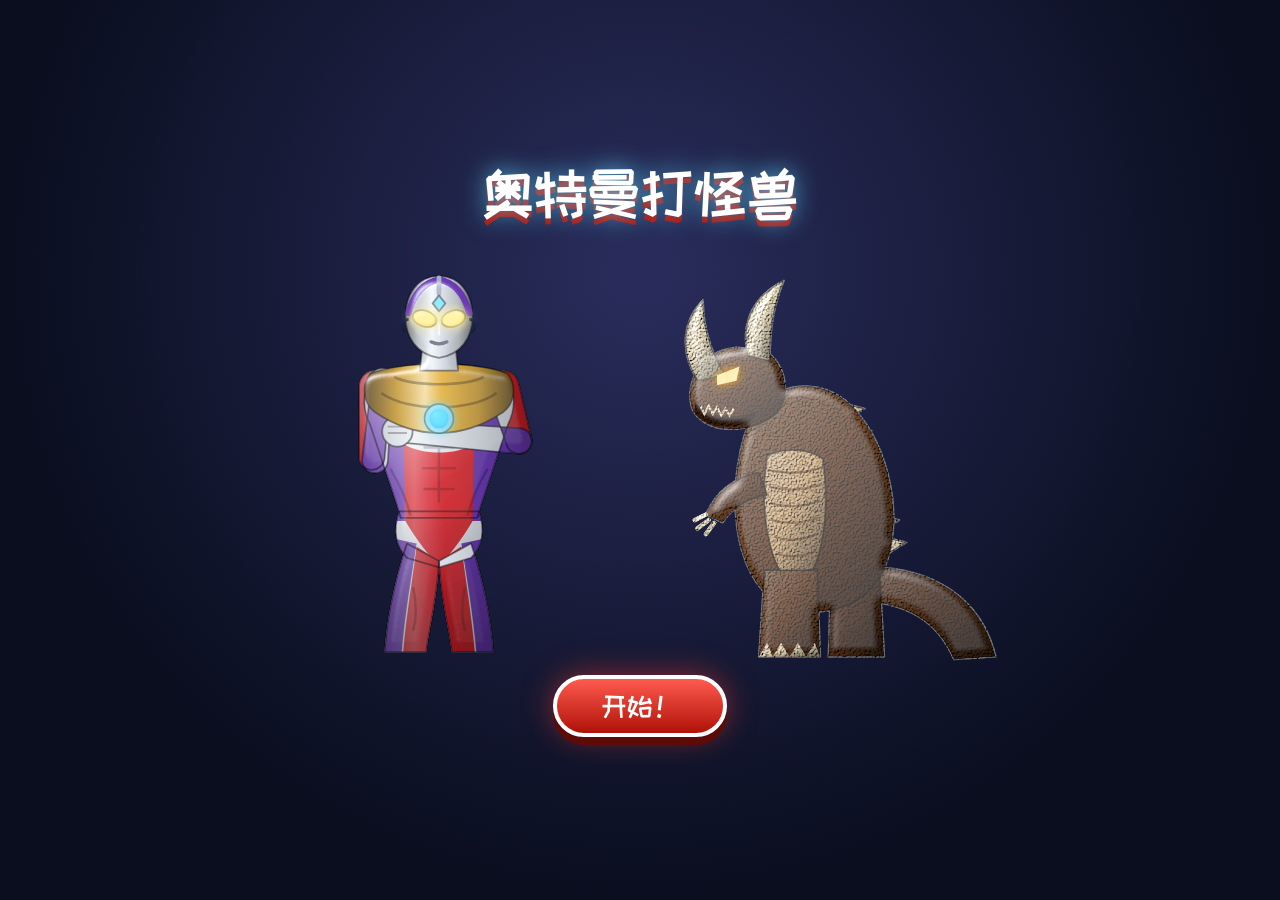
==== commit 1a4564f5: "打怪兽：修复脚本语法错误 Co-Authored-By: Claude Fable 5.2 <noreply@anthropic.com>" ====
--- a/fight/index.html
+++ b/fight/index.html
@@ -1023,7 +1023,7 @@
   Object.assign(s.style,{width:r*2+'px',height:r*2+'px',left:(c.x-r)+'px',top:(c.y-r)+'px'}); stage.appendChild(s);
   $('#bShield').classList.add('cool'); setTimeout(()=>{ s.remove(); $('#bShield').classList.remove('cool'); if(curPose==='guard'&&!busy) setPose('stand'); },1300);
 }
-function scheduleAttack(ms){ clearTimeout(attackTimer); attackTimer=setTimeout(monsterAttack,ms||(3000+Math.random()*1500)); // 两次攻击之间歇 3~4.5 秒（原来 5.2~7.6 秒） }
+function scheduleAttack(ms){ clearTimeout(attackTimer); attackTimer=setTimeout(monsterAttack,ms||(3000+Math.random()*1500)); /* 两次攻击之间歇 3~4.5 秒 */ }
 function monsterAttack(){
   if(!inFight||busy||hp<=0) return;
   monEl.classList.add('charge'); $('#bShield').classList.add('alert'); sfx.roar(); const mk=document.createElement('div'); mk.className='warnmark'; mk.textContent='!'; const p=monPoint(70,0); mk.style.left=(p.x-20)+'px'; mk.style.top=(p.y-60)+'px'; stage.appendChild(mk);
